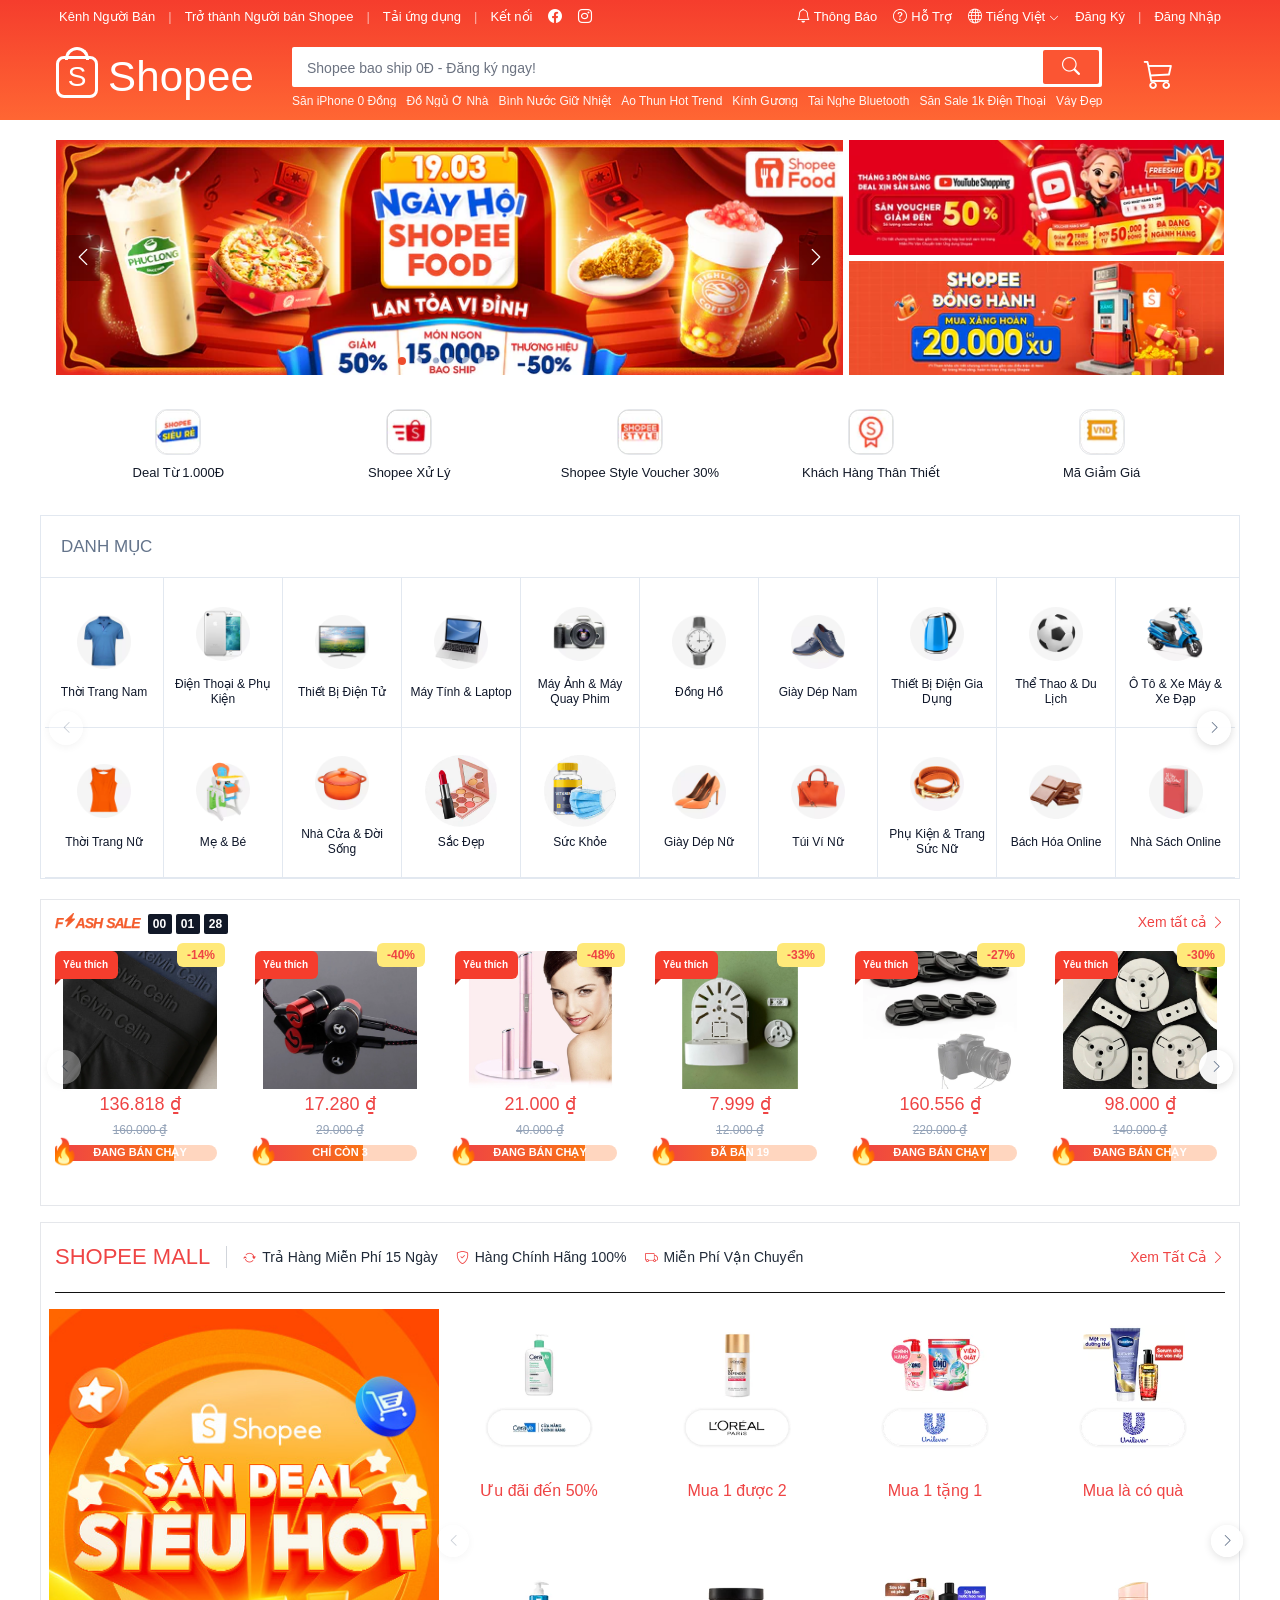
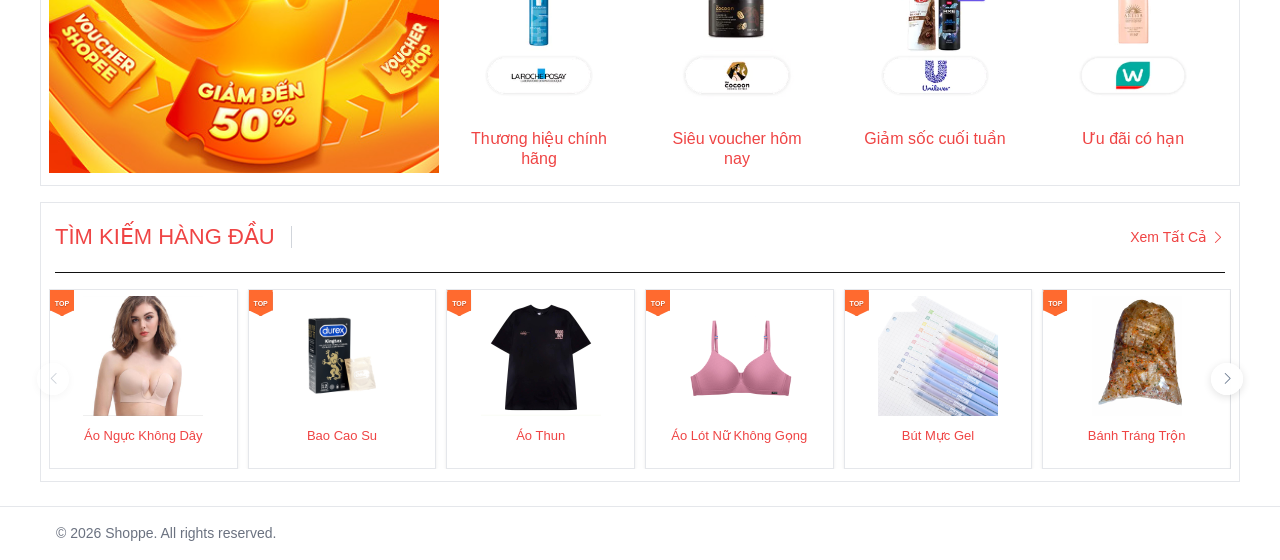
==== index.html @ fbe307da "first commit" ====
<!doctype html>
<!-- 1) Khai báo chuẩn HTML5: giúp trình duyệt dùng chế độ render tiêu chuẩn, tránh Quirks Mode (chế độ cũ dễ lệch layout) -->
<html lang="vi">
  <!-- 2) Phần tử gốc của tài liệu HTML; lang="vi" giúp SEO, screen reader, và trình dịch tự động nhận diện nội dung tiếng Việt chính xác -->
  <head>
    <meta charset="UTF-8" />
    <!-- 3) UTF-8: đảm bảo tiếng Việt có dấu hiển thị đúng, không lỗi ký tự (mojibake) -->
    <meta name="viewport" content="width=device-width, initial-scale=1.0" />
    <!-- 4) Viewport cho thiết bị di động: width bám theo màn hình thật, initial-scale=1 để không tự zoom -->
    <title>New Project</title>
    <!-- 5) Tiêu đề tab trình duyệt, cũng là tên hiển thị khi bookmark/chia sẻ -->
    <link rel="stylesheet" href="asset/css/base.css" />
    <!-- 6) Nạp CSS nền trước: reset mặc định browser + thiết lập cơ sở toàn trang -->
    <link
      rel="stylesheet"
      href="https://cdn.jsdelivr.net/npm/bootstrap-icons@1.11.3/font/bootstrap-icons.min.css"
    />
    <!-- 6.1) Nạp bộ icon Bootstrap Icons từ CDN -->
    <link rel="stylesheet" href="asset/css/main.css" />
    <!-- 7) Nạp CSS chính sau: tận dụng cơ chế cascade để override base khi cần -->
  </head>
  <body>
    <header class="shop-header">
      <div class="container header-top">
        <nav class="top-left" aria-label="Tiện ích người bán">
          <a href="#">Kênh Người Bán</a>
          <span>|</span>
          <a href="#">Trở thành Người bán Shopee</a>
          <span>|</span>
          <div class="download-app">
            <a href="#" class="download-app-link">Tải ứng dụng</a>
            <div class="download-app-qr" aria-label="Mã QR tải ứng dụng">
              <img
                src="https://api.qrserver.com/v1/create-qr-code/?size=180x180&data=https://shopee.vn"
                alt="Mã QR tải ứng dụng Shopee"
              />
              <div
                class="download-app-stores"
                aria-label="Nền tảng tải ứng dụng"
              >
                <a
                  href="#"
                  class="store-link store-link--appstore"
                  aria-label="App Store"
                >
                  <i class="bi bi-apple"></i>
                  <span>App Store</span>
                </a>
                <a
                  href="#"
                  class="store-link store-link--googleplay"
                  aria-label="Google Play"
                >
                  <i class="bi bi-google-play"></i>
                  <span>Google Play</span>
                </a>
                <a
                  href="#"
                  class="store-link store-link--appgallery"
                  aria-label="AppGallery"
                >
                  <i class="bi bi-grid-3x3-gap-fill"></i>
                  <span>AppGallery</span>
                </a>
              </div>
            </div>
          </div>
          <span>|</span>
          <a href="#">Kết nối</a>
          <a href="#" aria-label="Facebook"><i class="bi bi-facebook"></i></a>
          <a href="#" aria-label="Instagram"><i class="bi bi-instagram"></i></a>
        </nav>
        <nav class="top-right" aria-label="Tiện ích tài khoản">
          <div class="notify-menu">
            <a href="#" class="notify-trigger"
              ><i class="bi bi-bell"></i> Thông Báo</a
            >
            <div class="notify-panel" aria-label="Thông báo">
              <div class="notify-content">
                <div class="notify-hero" aria-hidden="true"></div>
                <p>Đăng nhập để xem Thông báo</p>
              </div>
              <div class="notify-actions">
                <a href="#">Đăng ký</a>
                <a href="#">Đăng nhập</a>
              </div>
            </div>
          </div>
          <a href="#"><i class="bi bi-question-circle"></i> Hỗ Trợ</a>
          <div class="lang-menu">
            <a href="#" class="lang-switch"
              ><i class="bi bi-globe"></i> Tiếng Việt
              <i class="bi bi-chevron-down"></i
            ></a>
            <div class="lang-options" aria-label="Ngôn ngữ">
              <a href="#" aria-current="true">Tiếng Việt</a>
              <a href="#">English</a>
              <a href="#">한국어</a>
            </div>
          </div>
          <a href="#">Đăng Ký</a>
          <span>|</span>
          <a href="#">Đăng Nhập</a>
        </nav>
      </div>

      <div class="container header-main">
        <a href="#" class="brand" aria-label="Shopee">
          <span class="brand-icon" aria-hidden="true">S</span>
          <span class="brand-text">Shopee</span>
        </a>

        <div class="search-area">
          <form
            class="search-form"
            action="#"
            role="search"
            aria-label="Tìm kiếm sản phẩm"
          >
            <input
              type="text"
              placeholder="Shopee bao ship 0Đ - Đăng ký ngay!"
            />
            <button type="submit" aria-label="Tìm kiếm">
              <i class="bi bi-search"></i>
            </button>
          </form>
          <nav class="hot-keywords" aria-label="Từ khóa nổi bật">
            <a href="#">Săn iPhone 0 Đồng</a>
            <a href="#">Đồ Ngủ Ở Nhà</a>
            <a href="#">Bình Nước Giữ Nhiệt</a>
            <a href="#">Áo Thun Hot Trend</a>
            <a href="#">Kính Gương</a>
            <a href="#">Tai Nghe Bluetooth</a>
            <a href="#">Săn Sale 1k Điện Thoại</a>
            <a href="#">Váy Đẹp</a>
          </nav>
        </div>

        <a href="#" class="cart" aria-label="Giỏ hàng"
          ><i class="bi bi-cart3"></i
        ></a>
      </div>
    </header>

    <main class="home-main">
      <section class="container home-hero" aria-label="Khu vực nổi bật">
        <div class="hero-grid">
          <section class="hero-slider" aria-label="Banner khuyến mãi tự động">
            <div class="slider-track">
              <img src="asset/img/slides/slider1.webp" alt="Slider 1" />
              <img src="asset/img/slides/slider2.webp" alt="Slider 2" />
              <img src="asset/img/slides/slider3.webp" alt="Slider 3" />
              <img src="asset/img/slides/slider4.webp" alt="Slider 4" />
              <img src="asset/img/slides/slider5.webp" alt="Slider 5" />
              <img src="asset/img/slides/slider6.webp" alt="Slider 6" />
              <img src="asset/img/slides/slider7.webp" alt="Slider 7" />
            </div>
            <button
              class="slider-arrow prev"
              type="button"
              aria-label="Ảnh trước"
            >
              <i class="bi bi-chevron-left"></i>
            </button>
            <button
              class="slider-arrow next"
              type="button"
              aria-label="Ảnh sau"
            >
              <i class="bi bi-chevron-right"></i>
            </button>
            <div
              class="stardust-carousel__dots"
              aria-label="Chọn ảnh slider"
            ></div>
          </section>

          <aside class="hero-ads" aria-label="Quảng cáo bên phải">
            <a href="#" class="ad-card"
              ><img src="asset/img/adsone/ads22.webp" alt="Quảng cáo 1"
            /></a>
            <a href="#" class="ad-card"
              ><img src="asset/img/adsone/ads2.webp" alt="Quảng cáo 2"
            /></a>
          </aside>
        </div>

        <nav class="hero-features" aria-label="Tiện ích nổi bật">
          <a href="#" class="feature-item">
            <span class="feature-icon"
              ><img src="asset/img/feature-item/feature-item1.webp" alt="Deal"
            /></span>
            <span>Deal Từ 1.000Đ</span>
          </a>
          <a href="#" class="feature-item">
            <span class="feature-icon"
              ><img
                src="asset/img/feature-item/feature-item2.webp"
                alt="Shopee Xử Lý"
            /></span>
            <span>Shopee Xử Lý</span>
          </a>
          <a href="#" class="feature-item">
            <span class="feature-icon"
              ><img
                src="asset/img/feature-item/feature-item3.webp"
                alt="Shopee Style"
            /></span>
            <span>Shopee Style Voucher 30%</span>
          </a>
          <a href="#" class="feature-item">
            <span class="feature-icon"
              ><img
                src="asset/img/feature-item/feature-item4.webp"
                alt="Khách Hàng Thân Thiết"
            /></span>
            <span>Khách Hàng Thân Thiết</span>
          </a>
          <a href="#" class="feature-item">
            <span class="feature-icon"
              ><img
                src="asset/img/feature-item/feature-item5.webp"
                alt="Mã Giảm Giá"
            /></span>
            <span>Mã Giảm Giá</span>
          </a>
        </nav>
      </section>

      <section class="container category-section" aria-label="Danh mục">
        <h2 class="category-title">DANH MỤC</h2>

        <div class="category-carousel">
          <button
            class="category-arrow prev"
            type="button"
            aria-label="Danh mục trước"
          >
            <i class="bi bi-chevron-left"></i>
          </button>

          <div class="category-viewport">
            <div class="category-track">
              <div class="category-grid">
                <div class="category-card">
                  <img
                    src="asset/img/category-card/category-card1.webp"
                    alt="Thời Trang Nam"
                  />
                  <p>Thời Trang Nam</p>
                </div>
                <div class="category-card">
                  <img
                    src="asset/img/category-card/category-card2.webp"
                    alt="Điện Thoại & Phụ Kiện"
                  />
                  <p>Điện Thoại & Phụ Kiện</p>
                </div>
                <div class="category-card">
                  <img
                    src="asset/img/category-card/category-card3.webp"
                    alt="Thiết Bị Điện Tử"
                  />
                  <p>Thiết Bị Điện Tử</p>
                </div>
                <div class="category-card">
                  <img
                    src="asset/img/category-card/category-card4.webp"
                    alt="Máy Tính & Laptop"
                  />
                  <p>Máy Tính & Laptop</p>
                </div>
                <div class="category-card">
                  <img
                    src="asset/img/category-card/category-card5.webp"
                    alt="Máy Ảnh & Máy Quay Phim"
                  />
                  <p>Máy Ảnh & Máy Quay Phim</p>
                </div>

                <div class="category-card">
                  <img
                    src="asset/img/category-card/category-card6.webp"
                    alt="Đồng Hồ"
                  />
                  <p>Đồng Hồ</p>
                </div>
                <div class="category-card">
                  <img
                    src="asset/img/category-card/category-card7.webp"
                    alt="Giày Dép Nam"
                  />
                  <p>Giày Dép Nam</p>
                </div>
                <div class="category-card">
                  <img
                    src="asset/img/category-card/category-card8.webp"
                    alt="Thiết Bị Điện Gia Dụng"
                  />
                  <p>Thiết Bị Điện Gia Dụng</p>
                </div>
                <div class="category-card">
                  <img
                    src="asset/img/category-card/category-card9.webp"
                    alt="Thể Thao & Du Lịch"
                  />
                  <p>Thể Thao & Du Lịch</p>
                </div>
                <div class="category-card">
                  <img
                    src="asset/img/category-card/category-card10.webp"
                    alt="Ô Tô & Xe Máy & Xe Đạp"
                  />
                  <p>Ô Tô & Xe Máy & Xe Đạp</p>
                </div>

                <div class="category-card">
                  <img
                    src="asset/img/category-card/category-card11.webp"
                    alt="Thời Trang Nữ"
                  />
                  <p>Thời Trang Nữ</p>
                </div>
                <div class="category-card">
                  <img
                    src="asset/img/category-card/category-card12.webp"
                    alt="Mẹ & Bé"
                  />
                  <p>Mẹ & Bé</p>
                </div>
                <div class="category-card">
                  <img
                    src="asset/img/category-card/category-card13.webp"
                    alt="Nhà Cửa & Đời Sống"
                  />
                  <p>Nhà Cửa & Đời Sống</p>
                </div>
                <div class="category-card">
                  <img
                    src="asset/img/category-card/category-card14.webp"
                    alt="Sắc Đẹp"
                  />
                  <p>Sắc Đẹp</p>
                </div>
                <div class="category-card">
                  <img
                    src="asset/img/category-card/category-card15.webp"
                    alt="Sức Khỏe"
                  />
                  <p>Sức Khỏe</p>
                </div>

                <div class="category-card">
                  <img
                    src="asset/img/category-card/category-card16.webp"
                    alt="Giày Dép Nữ"
                  />
                  <p>Giày Dép Nữ</p>
                </div>
                <div class="category-card">
                  <img
                    src="asset/img/category-card/category-card17.webp"
                    alt="Túi Ví Nữ"
                  />
                  <p>Túi Ví Nữ</p>
                </div>
                <div class="category-card">
                  <img
                    src="asset/img/category-card/category-card18.webp"
                    alt="Phụ Kiện & Trang Sức Nữ"
                  />
                  <p>Phụ Kiện & Trang Sức Nữ</p>
                </div>
                <div class="category-card">
                  <img
                    src="asset/img/category-card/category-card19.webp"
                    alt="Bách Hóa Online"
                  />
                  <p>Bách Hóa Online</p>
                </div>
                <div class="category-card">
                  <img
                    src="asset/img/category-card/category-card20.webp"
                    alt="Nhà Sách Online"
                  />
                  <p>Nhà Sách Online</p>
                </div>

                <div class="category-card">
                  <img
                    src="asset/img/category-card/category-card21.webp"
                    alt="Balo & Túi Ví Nam"
                  />
                  <p>Balo & Túi Ví Nam</p>
                </div>
                <div class="category-card">
                  <img
                    src="asset/img/category-card/category-card22.webp"
                    alt="Đồ Chơi"
                  />
                  <p>Đồ Chơi</p>
                </div>
                <div class="category-card">
                  <img
                    src="asset/img/category-card/category-card23.webp"
                    alt="Chăm Sóc Thú Cưng"
                  />
                  <p>Chăm Sóc Thú Cưng</p>
                </div>
                <div class="category-card">
                  <img
                    src="asset/img/category-card/category-card24.webp"
                    alt="Dụng Cụ & Thiết Bị Tiện Ích"
                  />
                  <p>Dụng Cụ & Thiết Bị Tiện Ích</p>
                </div>
                <div class="category-card">
                  <img
                    src="asset/img/category-card/category-card25.webp"
                    alt="Thời Trang Trẻ Em"
                  />
                  <p>Thời Trang Trẻ Em</p>
                </div>
                <div class="category-card">
                  <img
                    src="asset/img/category-card/category-card26.webp"
                    alt="Giặt Giũ & Chăm Sóc Nhà Cửa"
                  />
                  <p>Giặt Giũ & Chăm Sóc Nhà Cửa</p>
                </div>
                <div class="category-card">
                  <img
                    src="asset/img/category-card/category-card27.webp"
                    alt="Voucher & Dịch Vụ"
                  />
                  <p>Voucher & Dịch Vụ</p>
                </div>
              </div>
            </div>
          </div>

          <button
            class="category-arrow next"
            type="button"
            aria-label="Danh mục sau"
          >
            <i class="bi bi-chevron-right"></i>
          </button>
        </div>
      </section>

      <section class="container flash-sale-section" aria-label="Flash sale">
        <div class="flash-sale-header">
          <div class="flash-title-wrap">
            <h2 class="flash-title" aria-label="Flash sale">
              <span>F</span>
              <i
                class="bi bi-lightning-charge-fill flash-bolt"
                aria-hidden="true"
              ></i>
              <span>A</span>
              <span>S</span>
              <span>H</span>
              <span class="sale">SALE</span>
            </h2>
            <div class="flash-timer" aria-label="Thời gian flash sale còn lại">
              <span>00</span>
              <span>00</span>
              <span>00</span>
            </div>
          </div>
          <a href="#">Xem tất cả <i class="bi bi-chevron-right"></i></a>
        </div>

        <div class="flash-sale-carousel">
          <button
            class="flash-arrow prev"
            type="button"
            aria-label="Sản phẩm trước"
          >
            <i class="bi bi-chevron-left"></i>
          </button>

          <div class="flash-sale-viewport">
            <div class="flash-sale-track">
              <div class="flash-card">
                <span class="flash-fav">Yêu thích</span>
                <img
                  src="asset/img/flash-card/flash-card1.webp"
                  alt="Sản phẩm 1"
                />
                <p class="flash-price">136.818 ₫</p>
                <p class="flash-old-price">160.000 ₫</p>
                <div class="flash-progress">
                  <span style="width: 72%"></span><em>ĐANG BÁN CHẠY</em>
                </div>
              </div>
              <div class="flash-card">
                <span class="flash-fav">Yêu thích</span>
                <img
                  src="asset/img/flash-card/flash-card2.webp"
                  alt="Sản phẩm 2"
                />
                <p class="flash-price">17.280 ₫</p>
                <p class="flash-old-price">29.000 ₫</p>
                <div class="flash-progress">
                  <span style="width: 65%"></span><em>CHỈ CÒN 3</em>
                </div>
              </div>
              <div class="flash-card">
                <span class="flash-fav">Yêu thích</span>
                <img
                  src="asset/img/flash-card/flash-card3.webp"
                  alt="Sản phẩm 3"
                />
                <p class="flash-price">21.000 ₫</p>
                <p class="flash-old-price">40.000 ₫</p>
                <div class="flash-progress">
                  <span style="width: 79%"></span><em>ĐANG BÁN CHẠY</em>
                </div>
              </div>
              <div class="flash-card">
                <span class="flash-fav">Yêu thích</span>
                <img
                  src="asset/img/flash-card/flash-card4.webp"
                  alt="Sản phẩm 4"
                />
                <p class="flash-price">7.999 ₫</p>
                <p class="flash-old-price">12.000 ₫</p>
                <div class="flash-progress">
                  <span style="width: 54%"></span><em>ĐÃ BÁN 19</em>
                </div>
              </div>
              <div class="flash-card">
                <span class="flash-fav">Yêu thích</span>
                <img
                  src="asset/img/flash-card/flash-card5.webp"
                  alt="Sản phẩm 5"
                />
                <p class="flash-price">160.556 ₫</p>
                <p class="flash-old-price">220.000 ₫</p>
                <div class="flash-progress">
                  <span style="width: 82%"></span><em>ĐANG BÁN CHẠY</em>
                </div>
              </div>
              <div class="flash-card">
                <span class="flash-fav">Yêu thích</span>
                <img
                  src="asset/img/flash-card/flash-card6.webp"
                  alt="Sản phẩm 6"
                />
                <p class="flash-price">98.000 ₫</p>
                <p class="flash-old-price">140.000 ₫</p>
                <div class="flash-progress">
                  <span style="width: 70%"></span><em>ĐANG BÁN CHẠY</em>
                </div>
              </div>
              <div class="flash-card">
                <span class="flash-fav">Yêu thích</span>
                <img
                  src="asset/img/flash-card/flash-card7.webp"
                  alt="Sản phẩm 7"
                />
                <p class="flash-price">62.500 ₫</p>
                <p class="flash-old-price">95.000 ₫</p>
                <div class="flash-progress">
                  <span style="width: 52%"></span><em>ĐANG BÁN CHẠY</em>
                </div>
              </div>
              <div class="flash-card">
                <span class="flash-fav">Yêu thích</span>
                <img
                  src="asset/img/flash-card/flash-card8.webp"
                  alt="Sản phẩm 8"
                />
                <p class="flash-price">89.000 ₫</p>
                <p class="flash-old-price">132.000 ₫</p>
                <div class="flash-progress">
                  <span style="width: 76%"></span><em>ĐANG BÁN CHẠY</em>
                </div>
              </div>
              <div class="flash-card">
                <span class="flash-fav">Yêu thích</span>
                <img
                  src="asset/img/flash-card/flash-card9.webp"
                  alt="Sản phẩm 9"
                />
                <p class="flash-price">43.000 ₫</p>
                <p class="flash-old-price">68.000 ₫</p>
                <div class="flash-progress">
                  <span style="width: 47%"></span><em>ĐANG BÁN CHẠY</em>
                </div>
              </div>
              <div class="flash-card">
                <span class="flash-fav">Yêu thích</span>
                <img
                  src="asset/img/flash-card/flash-card10.webp"
                  alt="Sản phẩm 10"
                />
                <p class="flash-price">52.000 ₫</p>
                <p class="flash-old-price">74.000 ₫</p>
                <div class="flash-progress">
                  <span style="width: 66%"></span><em>ĐANG BÁN CHẠY</em>
                </div>
              </div>
              <div class="flash-card">
                <span class="flash-fav">Yêu thích</span>
                <img
                  src="asset/img/flash-card/flash-card11.webp"
                  alt="Sản phẩm 11"
                />
                <p class="flash-price">105.000 ₫</p>
                <p class="flash-old-price">160.000 ₫</p>
                <div class="flash-progress">
                  <span style="width: 63%"></span><em>ĐANG BÁN CHẠY</em>
                </div>
              </div>
              <div class="flash-card">
                <span class="flash-fav">Yêu thích</span>
                <img
                  src="asset/img/flash-card/flash-card12.webp"
                  alt="Sản phẩm 12"
                />
                <p class="flash-price">74.000 ₫</p>
                <p class="flash-old-price">110.000 ₫</p>
                <div class="flash-progress">
                  <span style="width: 58%"></span><em>ĐANG BÁN CHẠY</em>
                </div>
              </div>
              <div class="flash-card">
                <span class="flash-fav">Yêu thích</span>
                <img
                  src="asset/img/flash-card/flash-card13.webp"
                  alt="Sản phẩm 13"
                />
                <p class="flash-price">31.500 ₫</p>
                <p class="flash-old-price">49.000 ₫</p>
                <div class="flash-progress">
                  <span style="width: 40%"></span><em>ĐANG BÁN CHẠY</em>
                </div>
              </div>
              <div class="flash-card">
                <span class="flash-fav">Yêu thích</span>
                <img
                  src="asset/img/flash-card/flash-card14.webp"
                  alt="Sản phẩm 14"
                />
                <p class="flash-price">220.000 ₫</p>
                <p class="flash-old-price">320.000 ₫</p>
                <div class="flash-progress">
                  <span style="width: 68%"></span><em>ĐANG BÁN CHẠY</em>
                </div>
              </div>
              <div class="flash-card">
                <span class="flash-fav">Yêu thích</span>
                <img
                  src="asset/img/flash-card/flash-card15.webp"
                  alt="Sản phẩm 15"
                />
                <p class="flash-price">58.000 ₫</p>
                <p class="flash-old-price">89.000 ₫</p>
                <div class="flash-progress">
                  <span style="width: 55%"></span><em>ĐANG BÁN CHẠY</em>
                </div>
              </div>
              <div class="flash-card">
                <span class="flash-fav">Yêu thích</span>
                <img
                  src="asset/img/flash-card/flash-card16.webp"
                  alt="Sản phẩm 16"
                />
                <p class="flash-price">126.000 ₫</p>
                <p class="flash-old-price">170.000 ₫</p>
                <div class="flash-progress">
                  <span style="width: 71%"></span><em>ĐANG BÁN CHẠY</em>
                </div>
              </div>
              <div class="flash-card">
                <span class="flash-fav">Yêu thích</span>
                <img
                  src="asset/img/flash-card/flash-card17.webp"
                  alt="Sản phẩm 17"
                />
                <p class="flash-price">39.900 ₫</p>
                <p class="flash-old-price">59.000 ₫</p>
                <div class="flash-progress">
                  <span style="width: 44%"></span><em>ĐANG BÁN CHẠY</em>
                </div>
              </div>
              <div class="flash-card">
                <span class="flash-fav">Yêu thích</span>
                <img
                  src="asset/img/flash-card/flash-card18.webp"
                  alt="Sản phẩm 18"
                />
                <p class="flash-price">84.000 ₫</p>
                <p class="flash-old-price">120.000 ₫</p>
                <div class="flash-progress">
                  <span style="width: 60%"></span><em>ĐANG BÁN CHẠY</em>
                </div>
              </div>
            </div>
          </div>

          <button
            class="flash-arrow next"
            type="button"
            aria-label="Sản phẩm sau"
          >
            <i class="bi bi-chevron-right"></i>
          </button>
        </div>
      </section>

      <section
        class="container promo-slider-section promo-slider-section--with-banner"
        aria-label="Shopee Mall"
      >
        <div class="promo-section-header">
          <div class="promo-header-left">
            <h2>SHOPEE MALL</h2>
            <ul class="promo-benefits" aria-label="Quyền lợi Shopee Mall">
              <li>
                <i class="bi bi-arrow-repeat"></i> Trả Hàng Miễn Phí 15 Ngày
              </li>
              <li><i class="bi bi-shield-check"></i> Hàng Chính Hãng 100%</li>
              <li><i class="bi bi-truck"></i> Miễn Phí Vận Chuyển</li>
            </ul>
          </div>
          <a href="#">Xem Tất Cả <i class="bi bi-chevron-right"></i></a>
        </div>

        <div class="promo-layout">
          <a href="#" class="promo-banner" aria-label="Banner Shopee Mall">
            <img
              src="asset/img/promo-banner/promo-banner.jpg"
              alt="Banner Shopee Mall"
            />
          </a>

          <div class="promo-slider" data-per-view="8" data-step="8">
            <button
              class="promo-arrow prev"
              type="button"
              aria-label="Mục trước"
            >
              <i class="bi bi-chevron-left"></i>
            </button>

            <div class="promo-viewport">
              <div class="promo-track">
                <div class="promo-card promo-card--double">
                  <img
                    src="asset/img/promo-card promo-card--double/promo-card promo-card--double1.webp"
                    alt="Mall 1"
                  />
                  <p>Ưu đãi đến 50%</p>
                </div>
                <div class="promo-card promo-card--double">
                  <img
                    src="asset/img/promo-card promo-card--double/promo-card promo-card--double2.webp"
                    alt="Mall 2"
                  />
                  <p>Mua 1 được 2</p>
                </div>
                <div class="promo-card promo-card--double">
                  <img
                    src="asset/img/promo-card promo-card--double/promo-card promo-card--double3.webp"
                    alt="Mall 3"
                  />
                  <p>Mua 1 tặng 1</p>
                </div>
                <div class="promo-card promo-card--double">
                  <img
                    src="asset/img/promo-card promo-card--double/promo-card promo-card--double4.webp"
                    alt="Mall 4"
                  />
                  <p>Mua là có quà</p>
                </div>
                <div class="promo-card promo-card--double">
                  <img
                    src="asset/img/promo-card promo-card--double/promo-card promo-card--double5.webp"
                    alt="Mall 5"
                  />
                  <p>Thương hiệu chính hãng</p>
                </div>
                <div class="promo-card promo-card--double">
                  <img
                    src="asset/img/promo-card promo-card--double/promo-card promo-card--double6.webp"
                    alt="Mall 6"
                  />
                  <p>Siêu voucher hôm nay</p>
                </div>
                <div class="promo-card promo-card--double">
                  <img
                    src="asset/img/promo-card promo-card--double/promo-card promo-card--double7.webp"
                    alt="Mall 7"
                  />
                  <p>Giảm sốc cuối tuần</p>
                </div>
                <div class="promo-card promo-card--double">
                  <img
                    src="asset/img/promo-card promo-card--double/promo-card promo-card--double8.webp"
                    alt="Mall 8"
                  />
                  <p>Ưu đãi có hạn</p>
                </div>
                <div class="promo-card promo-card--double">
                  <img
                    src="asset/img/promo-card promo-card--double/promo-card promo-card--double9.webp"
                    alt="Mall 9"
                  />
                  <p>Mua 2 giảm thêm</p>
                </div>
                <div class="promo-card promo-card--double">
                  <img
                    src="asset/img/promo-card promo-card--double/promo-card promo-card--double10.webp"
                    alt="Mall 10"
                  />
                  <p>Tặng quà chính hãng</p>
                </div>
                <div class="promo-card promo-card--double">
                  <img
                    src="asset/img/promo-card promo-card--double/promo-card promo-card--double11.webp"
                    alt="Mall 11"
                  />
                  <p>Mua là freeship</p>
                </div>
                <div class="promo-card promo-card--double">
                  <img
                    src="asset/img/promo-card promo-card--double/promo-card promo-card--double12.webp"
                    alt="Mall 12"
                  />
                  <p>Mua ngay giá hời</p>
                </div>
                <div class="promo-card promo-card--double">
                  <img
                    src="asset/img/promo-card promo-card--double/promo-card promo-card--double13.webp"
                    alt="Mall 13"
                  />
                  <p>Hàng mới về</p>
                </div>
                <div class="promo-card promo-card--double">
                  <img
                    src="asset/img/promo-card promo-card--double/promo-card promo-card--double14.webp"
                    alt="Mall 14"
                  />
                  <p>Giảm đến nửa giá</p>
                </div>
                <div class="promo-card promo-card--double">
                  <img
                    src="asset/img/promo-card promo-card--double/promo-card promo-card--double15.webp"
                    alt="Mall 15"
                  />
                  <p>Deal theo khung giờ</p>
                </div>
                <div class="promo-card promo-card--double promo-card--view-all">
                  <a
                    href="#"
                    class="promo-view-all-link"
                    aria-label="Xem tất cả"
                  >
                    <span>Xem tất cả</span>
                    <span class="promo-view-all-icon" aria-hidden="true">
                      <i class="bi bi-chevron-right"></i>
                    </span>
                  </a>
                </div>
              </div>
            </div>

            <button class="promo-arrow next" type="button" aria-label="Mục sau">
              <i class="bi bi-chevron-right"></i>
            </button>
          </div>
        </div>
      </section>

      <section
        class="container promo-slider-section"
        aria-label="Tìm kiếm hàng đầu"
      >
        <div class="promo-section-header">
          <h2>TÌM KIẾM HÀNG ĐẦU</h2>
          <a href="#">Xem Tất Cả <i class="bi bi-chevron-right"></i></a>
        </div>

        <div class="promo-slider" data-per-view="6" data-step="6">
          <button class="promo-arrow prev" type="button" aria-label="Mục trước">
            <i class="bi bi-chevron-left"></i>
          </button>

          <div class="promo-viewport">
            <div class="promo-track">
              <div class="promo-card promo-card--single">
                <img
                  src="asset/img/promo-card promo-card--single/promo-card promo-card--single1.jpg"
                  alt="Top 1"
                />
                <p>Áo Ngực Không Dây</p>
              </div>
              <div class="promo-card promo-card--single">
                <img
                  src="asset/img/promo-card promo-card--single/promo-card promo-card--single2.jpg"
                  alt="Top 2"
                />
                <p>Bao Cao Su</p>
              </div>
              <div class="promo-card promo-card--single">
                <img
                  src="asset/img/promo-card promo-card--single/promo-card promo-card--single3.jpg"
                  alt="Top 3"
                />
                <p>Áo Thun</p>
              </div>
              <div class="promo-card promo-card--single">
                <img
                  src="asset/img/promo-card promo-card--single/promo-card promo-card--single4.jpg"
                  alt="Top 4"
                />
                <p>Áo Lót Nữ Không Gọng</p>
              </div>
              <div class="promo-card promo-card--single">
                <img
                  src="asset/img/promo-card promo-card--single/promo-card promo-card--single5.jpg"
                  alt="Top 5"
                />
                <p>Bút Mực Gel</p>
              </div>
              <div class="promo-card promo-card--single">
                <img
                  src="asset/img/promo-card promo-card--single/promo-card promo-card--single6.jpg"
                  alt="Top 6"
                />
                <p>Bánh Tráng Trộn</p>
              </div>
              <div class="promo-card promo-card--single">
                <img
                  src="asset/img/promo-card promo-card--single/promo-card promo-card--single7.jpg"
                  alt="Top 7"
                />
                <p>Áo Babydoll Nữ Tay Bèo</p>
              </div>
              <div class="promo-card promo-card--single">
                <img
                  src="asset/img/promo-card promo-card--single/promo-card promo-card--single8.jpg"
                  alt="Top 8"
                />
                <p>Quần Lót Nữ Cotton</p>
              </div>
              <div class="promo-card promo-card--single">
                <img
                  src="asset/img/promo-card promo-card--single/promo-card promo-card--single9.jpg"
                  alt="Top 9"
                />
                <p>Dép Đi Trong Nhà</p>
              </div>
              <div class="promo-card promo-card--single">
                <img
                  src="asset/img/promo-card promo-card--single/promo-card promo-card--single10.jpg"
                  alt="Top 10"
                />
                <p>Son Kem Lì Mịn Môi Romand</p>
              </div>
              <div class="promo-card promo-card--single">
                <img
                  src="asset/img/promo-card promo-card--single/promo-card promo-card--single11.jpg"
                  alt="Top 11"
                />
                <p>Ô Dù</p>
              </div>
              <div class="promo-card promo-card--single">
                <img
                  src="asset/img/promo-card promo-card--single/promo-card promo-card--single12.jpg"
                  alt="Top 12"
                />
                <p>Bộ Chăn Ga Gối Cotton</p>
              </div>
              <div class="promo-card promo-card--single">
                <img
                  src="asset/img/promo-card promo-card--single/promo-card promo-card--single13.jpg"
                  alt="Top 13"
                />
                <p>Quần Lót Nam Co Dãn</p>
              </div>
              <div class="promo-card promo-card--single">
                <img
                  src="asset/img/promo-card promo-card--single/promo-card promo-card--single14.jpg"
                  alt="Top 14"
                />
                <p>Áo Thun Polo Nam Ngắn Tay</p>
              </div>
              <div class="promo-card promo-card--single">
                <img
                  src="asset/img/promo-card promo-card--single/promo-card promo-card--single15.jpg"
                  alt="Top 15"
                />
                <p>Dầu Gội Nguyên Xuân</p>
              </div>
              <div class="promo-card promo-card--single">
                <img
                  src="asset/img/promo-card promo-card--single/promo-card promo-card--single16.jpg"
                  alt="Top 16"
                />
                <p>Quần Ống Rộng</p>
              </div>
              <div class="promo-card promo-card--single">
                <img
                  src="asset/img/promo-card promo-card--single/promo-card promo-card--single17.jpg"
                  alt="Top 17"
                />
                <p>Nước Giặt Xả Maxkleen</p>
              </div>
              <div class="promo-card promo-card--single">
                <img
                  src="asset/img/promo-card promo-card--single/promo-card promo-card--single18.jpg"
                  alt="Top 18"
                />
                <p>Quần Ống Rộng Nữ</p>
              </div>
            </div>
          </div>

          <button class="promo-arrow next" type="button" aria-label="Mục sau">
            <i class="bi bi-chevron-right"></i>
          </button>
        </div>
      </section>
    </main>

    <footer class="site-footer">
      <div class="container">
        <p>© 2026 Shoppe. All rights reserved.</p>
      </div>
    </footer>
    <script src="asset/js/main.js"></script>
  </body>
</html>
<!-- 13) Kết thúc tài liệu HTML -->
---- asset/css/base.css ----
* {
  /* A) Universal selector (*): tác động lên toàn bộ phần tử trong trang để tạo nền nhất quán trước khi styling chi tiết */
  margin: 0; /* A1) Xóa margin mặc định do browser tự thêm (ví dụ body, h1, p...) để tránh lệch khoảng cách ngoài ý muốn */
  padding: 0; /* A2) Xóa padding mặc định của các thẻ (như ul, ol...) để dễ kiểm soát spacing bằng CSS của bạn */
  box-sizing: border-box; /* A3) Kích thước width/height sẽ bao gồm cả padding + border => tính toán layout dễ và ổn định hơn */
}

body {
  /* B) Thẻ body: vùng chứa toàn bộ phần nội dung hiển thị trong cửa sổ trình duyệt */
  font-family:
    Arial, sans-serif; /* B1) Thiết lập font mặc định toàn trang: ưu tiên Arial, nếu thiếu thì fallback sang nhóm sans-serif */
  line-height: 1.5; /* B2) Đặt chiều cao dòng 1.5 lần font-size để tăng readability, đặc biệt với đoạn văn dài */
}
---- asset/css/main.css ----
body {
  background: #f5f7fb;
  color: #1f2937;
}

.container {
  width: min(100%, 1200px);
  max-width: 1200px;
  margin-inline: auto;
  padding-inline: 16px;
}

.shop-header {
  background: linear-gradient(180deg, #f53d2d, #ff6633);
  color: #fff;
  position: sticky;
  top: 0;
  z-index: 50;
}

.shop-header a {
  color: inherit;
  text-decoration: none;
}

.header-top {
  min-height: 34px;
  display: flex;
  align-items: center;
  justify-content: space-between;
  font-size: 13px;
  gap: 16px;
}

.top-left,
.top-right {
  display: flex;
  flex-wrap: wrap;
  align-items: center;
  gap: 10px;
}

.top-right {
  margin-left: auto;
  margin-right: 0;
  justify-content: flex-end;
}

.top-right a,
.top-left a {
  display: inline-flex;
  align-items: center;
  gap: 4px;
  margin: 0 3px;
  transition: opacity 160ms ease;
}

.top-right a:hover,
.top-left a:hover,
.top-right a:focus-visible,
.top-left a:focus-visible {
  opacity: 0.8;
}

.top-left i,
.top-right i {
  font-size: 14px;
}

.notify-menu {
  position: relative;
  display: inline-flex;
  align-items: center;
}

.notify-panel {
  position: absolute;
  top: calc(100% + 10px);
  right: -70px;
  width: 400px;
  background: #ffffff;
  color: #111827;
  border-radius: 2px;
  box-shadow: 0 6px 18px rgba(0, 0, 0, 0.18);
  overflow: hidden;
  opacity: 0;
  visibility: hidden;
  pointer-events: none;
  transform: translateY(4px);
  transition:
    opacity 160ms ease,
    transform 160ms ease,
    visibility 160ms ease;
  z-index: 30;
}

.notify-panel::before {
  content: "";
  position: absolute;
  top: -7px;
  right: 40px;
  width: 14px;
  height: 14px;
  background: #ffffff;
  transform: rotate(45deg);
}

.notify-panel::after {
  content: "";
  position: absolute;
  left: 0;
  right: 0;
  top: -10px;
  height: 10px;
}

.notify-content {
  min-height: 290px;
  background: #f7f7f7;
  display: grid;
  justify-items: center;
  align-content: center;
  gap: 18px;
  padding: 24px 18px 20px;
  text-align: center;
}

.notify-hero {
  width: 100px;
  height: 100px;
  background: url("../img/modelthongbaoimg/modelthongbaoimg.png") center /
    contain no-repeat;
}

.notify-content p {
  margin: 0;
  color: #4b5563;
  font-size: 16px;
  line-height: 1.3;
}

.notify-actions {
  display: grid;
  grid-template-columns: 1fr 1fr;
  border-top: 1px solid #f0f0f0;
}

.notify-actions a {
  margin: 0;
  min-height: 48px;
  display: inline-flex;
  align-items: center;
  justify-content: center;
  color: #4b5563;
  background: #ffffff;
  font-size: 16px;
}

.notify-actions a:hover,
.notify-actions a:focus-visible {
  opacity: 1;
  color: #ef4444;
  background: #fafafa;
}

.notify-menu.is-open .notify-panel,
.notify-menu:focus-within .notify-panel {
  opacity: 1;
  visibility: visible;
  pointer-events: auto;
  transform: translateY(0);
}

.notify-menu.is-closing .notify-panel {
  opacity: 0;
  visibility: visible;
  pointer-events: auto;
  transform: translateY(4px);
  transition:
    opacity 3000ms ease,
    transform 3000ms ease;
}

.lang-switch .bi-chevron-down {
  font-size: 10px;
  transform: translateY(1px);
}

.lang-menu {
  position: relative;
  display: inline-flex;
  align-items: center;
}

.lang-options {
  position: absolute;
  top: calc(100% + 8px);
  right: 0;
  min-width: 160px;
  background: #ffffff;
  color: #111827;
  border-radius: 2px;
  padding: 10px 0;
  box-shadow: 0 4px 14px rgba(0, 0, 0, 0.14);
  opacity: 0;
  visibility: hidden;
  pointer-events: none;
  transform: translateY(4px);
  transition:
    opacity 160ms ease,
    transform 160ms ease,
    visibility 160ms ease;
  z-index: 25;
}

.lang-options::before {
  content: "";
  position: absolute;
  top: -6px;
  right: 22px;
  width: 12px;
  height: 12px;
  background: #ffffff;
  transform: rotate(45deg);
}

.lang-options::after {
  content: "";
  position: absolute;
  left: 0;
  right: 0;
  top: -10px;
  height: 10px;
}

.lang-options a {
  margin: 0;
  padding: 8px 16px;
  display: block;
  color: #111827;
  line-height: 1.2;
}

.lang-options a[aria-current="true"] {
  color: #ef4444;
}

.lang-options a:hover,
.lang-options a:focus-visible {
  opacity: 1;
  color: #ef4444;
}

.lang-menu:hover .lang-options,
.lang-menu:focus-within .lang-options {
  opacity: 1;
  visibility: visible;
  pointer-events: auto;
  transform: translateY(0);
}

.top-left span {
  opacity: 0.6;
}

.top-right span {
  opacity: 0.6;
}

.download-app {
  position: relative;
  display: inline-flex;
  align-items: center;
}

.download-app-link {
  margin: 0 3px;
}

.download-app-qr {
  position: absolute;
  top: calc(100% + 8px);
  left: 0;
  width: 192px;
  background: #ffffff;
  color: #4b5563;
  border-radius: 2px;
  padding: 6px;
  box-shadow: 0 6px 16px rgba(0, 0, 0, 0.2);
  opacity: 0;
  visibility: hidden;
  pointer-events: none;
  transform: translateY(4px);
  transition:
    opacity 180ms ease,
    transform 180ms ease,
    visibility 180ms ease;
  z-index: 20;
}

.download-app-qr::before {
  content: "";
  position: absolute;
  left: 0;
  right: 0;
  top: -10px;
  height: 10px;
}

.download-app-qr img {
  width: 100%;
  display: block;
}

.download-app-stores {
  margin-top: 8px;
  display: grid;
  grid-template-columns: 1fr 1fr;
  gap: 8px 10px;
  padding: 0 2px 2px;
}

.download-app-qr .store-link {
  margin: 0;
  gap: 6px;
  color: inherit;
  font-size: 12px;
  line-height: 1.2;
}

.download-app-qr .store-link i {
  font-size: 16px;
  line-height: 1;
}

.download-app-qr .store-link--appstore i {
  color: #9aa0a6;
}

.download-app-qr .store-link--googleplay i {
  background: linear-gradient(
    135deg,
    #00d26a 0%,
    #00b0ff 35%,
    #ffcc00 68%,
    #ff3d57 100%
  );
  -webkit-background-clip: text;
  background-clip: text;
  color: transparent;
  -webkit-text-fill-color: transparent;
}

.download-app-qr .store-link--appgallery {
  grid-column: 1 / 2;
}

.download-app-qr .store-link--appgallery i {
  color: #ef4444;
}

.download-app:hover .download-app-qr,
.download-app:focus-within .download-app-qr {
  opacity: 1;
  visibility: visible;
  pointer-events: auto;
  transform: translateY(0);
}

.header-main {
  min-height: 86px;
  display: grid;
  grid-template-columns: 220px minmax(0, 1fr) 64px;
  align-items: center;
  gap: 16px;
}

.brand {
  display: inline-flex;
  align-items: center;
  gap: 10px;
}

.brand-icon {
  width: 42px;
  height: 42px;
  border: 3px solid #fff;
  border-radius: 8px;
  display: inline-flex;
  align-items: center;
  justify-content: center;
  font-size: 28px;
  line-height: 1;
  font-weight: 500;
  position: relative;
}

.brand-icon::before {
  content: "";
  position: absolute;
  top: -12px;
  left: 50%;
  width: 18px;
  height: 10px;
  border: 3px solid #fff;
  border-bottom: 0;
  border-radius: 12px 12px 0 0;
  transform: translateX(-50%);
}

.brand-text {
  font-size: 42px;
  line-height: 1;
  font-weight: 500;
  letter-spacing: 0.2px;
  font-family: "Trebuchet MS", "Segoe UI", Tahoma, sans-serif;
}

.search-area {
  display: grid;
  gap: 8px;
  width: min(100%, max-content);
  max-width: 100%;
  justify-self: start;
}

.search-form {
  width: 100%;
  background: #fff;
  border-radius: 2px;
  padding: 3px;
  display: grid;
  grid-template-columns: 1fr 56px;
  align-items: center;
}

.search-form input {
  border: none;
  outline: none;
  min-height: 34px;
  padding: 0 12px;
  color: #374151;
  font-size: 15px;
  font-weight: 400;
}

.search-form input::placeholder {
  font-size: 14px;
  font-weight: 300;
  color: #6b7280;
}

.search-form button {
  border: none;
  background: #fb5533;
  color: #fff;
  min-height: 34px;
  border-radius: 2px;
  cursor: pointer;
  font-size: 18px;
}

.search-form button i {
  font-size: 18px;
}

.hot-keywords {
  display: flex;
  flex-wrap: nowrap;
  width: min(100%, max-content);
  max-width: 100%;
  gap: 10px;
  font-size: 12px;
  line-height: 1;
  white-space: nowrap;
  overflow: hidden;
  opacity: 0.95;
}

.hot-keywords a {
  white-space: nowrap;
  flex: 0 0 auto;
}

.cart {
  font-size: 30px;
  justify-self: end;
  display: inline-flex;
  align-items: center;
  transform: translateY(-2px);
  margin-left: 0;
  margin-right: 50px;
}

.home-main {
  background: #ffffff;
  padding-top: 20px;
  padding-bottom: 24px;
}

.home-hero {
  display: grid;
  gap: 18px;
}

.hero-grid {
  display: grid;
  grid-template-columns: minmax(0, 2.1fr) minmax(0, 1fr);
  gap: 6px;
  --hero-media-height: 235px;
}

.hero-slider {
  position: relative;
  border-radius: 0;
  overflow: hidden;
  height: var(--hero-media-height);
  background: #ffffff;
}

.slider-track {
  display: flex;
  height: 100%;
  width: 700%;
  animation: none;
  transition: transform 420ms ease;
  will-change: transform;
}

.slider-track img {
  width: calc(100% / 7);
  height: 100%;
  object-fit: cover;
  flex: 0 0 calc(100% / 7);
}

.slider-arrow {
  position: absolute;
  top: 50%;
  transform: translateY(-50%);
  width: 34px;
  height: 46px;
  border: none;
  border-radius: 2px;
  background: rgba(0, 0, 0, 0.25);
  color: #ffffff;
  display: inline-flex;
  align-items: center;
  justify-content: center;
  cursor: pointer;
  z-index: 2;
}

.slider-arrow:hover {
  background: rgba(0, 0, 0, 0.4);
}

.slider-arrow.prev {
  left: 10px;
}

.slider-arrow.next {
  right: 10px;
}

.slider-arrow i {
  font-size: 20px;
  line-height: 1;
}

.stardust-carousel__dots {
  position: absolute;
  left: 50%;
  bottom: 10px;
  transform: translateX(-50%);
  display: inline-flex;
  align-items: center;
  gap: 8px;
  z-index: 2;
}

.stardust-carousel__dot {
  width: 8px;
  height: 8px;
  border-radius: 999px;
  border: none;
  padding: 0;
  background: rgba(255, 255, 255, 0.6);
  cursor: pointer;
}

.stardust-carousel__dot.is-active {
  background: #ee4d2d;
}

.hero-ads {
  display: grid;
  grid-template-rows: 1fr 1fr;
  gap: 6px;
  height: var(--hero-media-height);
  min-height: 0;
}

.ad-card {
  border-radius: 0;
  overflow: hidden;
  display: block;
  background: transparent;
  height: 100%;
  min-height: 0;
}

.ad-card img {
  width: 100%;
  height: 100%;
  object-fit: cover;
  display: block;
}

.hero-features {
  background: #ffffff;
  border-radius: 2px;
  padding: 16px 12px;
  display: grid;
  grid-template-columns: repeat(5, minmax(0, 1fr));
  gap: 10px;
}

.feature-item {
  display: grid;
  justify-items: center;
  gap: 8px;
  text-align: center;
  color: #111827;
  font-size: 13px;
  text-decoration: none;
}

.feature-item:hover {
  opacity: 0.9;
}

.feature-icon {
  width: 46px;
  height: 46px;
  border-radius: 12px;
  border: 1px solid #e5e7eb;
  display: inline-flex;
  align-items: center;
  justify-content: center;
  color: #ef4444;
  font-size: 20px;
  background: #fff;
}

.feature-icon img {
  width: 100%;
  height: 100%;
  object-fit: contain;
  display: block;
}

.category-section {
  margin-top: 16px;
  background: #ffffff;
  border: 1.5px solid #e2e8f0;
}

.category-section.container {
  padding-inline: 0;
}

.category-title {
  font-size: 17px;
  font-weight: 500;
  color: #64748b;
  padding: 18px 20px;
  border-bottom: 1.5px solid #e2e8f0;
}

.category-grid {
  display: flex;
  flex-wrap: wrap;
}

.category-carousel {
  position: relative;
}

.category-viewport {
  overflow: hidden;
}

.category-track {
  display: flex;
  transition: transform 360ms ease;
  will-change: transform;
}

.category-page {
  flex: 0 0 100%;
  display: flex;
  justify-content: center;
}

.category-page-grid {
  display: grid;
  grid-template-columns: repeat(10, 119px);
  grid-template-rows: repeat(2, 149.938px);
}

.category-arrow {
  position: absolute;
  top: 50%;
  transform: translateY(-50%);
  width: 34px;
  height: 34px;
  border: none;
  border-radius: 999px;
  background: rgba(255, 255, 255, 0.95);
  box-shadow: 0 2px 8px rgba(0, 0, 0, 0.15);
  color: #64748b;
  display: inline-flex;
  align-items: center;
  justify-content: center;
  cursor: pointer;
  z-index: 3;
}

.category-arrow.prev {
  left: 8px;
}

.category-arrow.next {
  right: 8px;
}

.category-arrow.is-disabled {
  opacity: 0.35;
  pointer-events: none;
}

.category-arrow.is-hidden {
  display: none;
}

.category-card {
  width: 119px;
  height: 149.938px;
  border-right: 1.5px solid #e2e8f0;
  border-bottom: 1.5px solid #e2e8f0;
  display: grid;
  justify-items: center;
  align-content: center;
  gap: 8px;
  padding: 8px 6px;
  cursor: pointer;
  transition:
    transform 180ms ease,
    background-color 180ms ease,
    box-shadow 180ms ease;
}

.category-page-grid > .category-card:nth-child(10n) {
  border-right: none;
}

.category-card--placeholder {
  visibility: hidden;
  pointer-events: none;
}

.category-card img {
  width: 72px;
  height: 72px;
  object-fit: contain;
  display: block;
}

.category-card p {
  margin: 0;
  text-align: center;
  font-size: 12px;
  line-height: 1.3;
  color: #0f172a;
}

.category-card:hover {
  background: #fafafa;
  transform: translateY(-1px);
  box-shadow: inset 0 0 0 1px #dbeafe;
}

.flash-sale-section {
  --flash-card-width: 170px;
  --flash-gap: 8px;
  --flash-visible-count: 6;
  margin-top: 20px;
  background: #ffffff;
  border: 1px solid #e5e7eb;
  padding: 12px 14px 14px;
}

.flash-sale-header {
  display: flex;
  align-items: center;
  justify-content: space-between;
  margin-bottom: 10px;
}

.flash-title-wrap {
  display: inline-flex;
  align-items: center;
  gap: 8px;
}

.flash-title {
  margin: 0;
  display: inline-flex;
  align-items: flex-end;
  gap: 0;
}

.flash-title span,
.flash-bolt {
  color: #f45d2d;
  font-size: 14px;
  line-height: 1;
  font-style: italic;
  font-weight: 900;
  -webkit-text-stroke: 0.25px #f45d2d;
  letter-spacing: -1px;
}

.flash-bolt {
  font-size: 14px;
  transform: translateY(-2px) skewX(-8deg);
  margin-inline: 0;
}

.flash-title .sale {
  margin-left: 4px;
}

.flash-timer {
  display: inline-flex;
  gap: 4px;
  transform: translateY(2px);
}

.flash-timer span {
  min-width: 24px;
  height: 20px;
  padding: 0 4px;
  background: #111827;
  color: #ffffff;
  border-radius: 2px;
  display: inline-flex;
  align-items: center;
  justify-content: center;
  font-size: 12px;
  font-weight: 700;
  line-height: 1;
}

.flash-sale-header a {
  color: #ef4444;
  text-decoration: none;
  font-size: 14px;
}

.flash-sale-carousel {
  position: relative;
}

.flash-sale-viewport {
  width: 100%;
  margin: 0;
  overflow: hidden;
}

.flash-sale-track {
  display: flex;
  gap: var(--flash-gap);
  transition: transform 360ms ease;
  will-change: transform;
}

.flash-card {
  width: var(--flash-card-width);
  height: 248px;
  flex: 0 0 var(--flash-card-width);
  position: relative;
  background: #ffffff;
  border: none;
  padding: 8px;
  display: grid;
  grid-template-rows: 138px auto auto auto;
  align-content: start;
  row-gap: 6px;
}

.flash-fav {
  position: absolute;
  top: 8px;
  left: 0;
  height: 28px;
  padding: 0 10px 0 8px;
  display: inline-flex;
  align-items: center;
  background: #f53d2d;
  color: #ffffff;
  font-size: 10px;
  font-weight: 700;
  line-height: 1;
  border-radius: 6px 6px 6px 0;
  z-index: 3;
}

.flash-fav::before {
  content: "";
  position: absolute;
  left: 0;
  bottom: -6px;
  border-top: 6px solid #c5281b;
  border-right: 6px solid transparent;
}

.flash-discount {
  position: absolute;
  top: 0;
  right: 0;
  min-width: 48px;
  height: 24px;
  padding: 0 6px;
  border-radius: 6px;
  background: #ffe97a;
  color: #ef4444;
  font-size: 12px;
  font-weight: 700;
  line-height: 1;
  display: inline-flex;
  align-items: center;
  justify-content: center;
  z-index: 4;
}

.flash-card img {
  width: 100%;
  height: 138px;
  object-fit: cover;
  display: block;
}

.flash-price {
  margin: 0;
  text-align: center;
  color: #ef4444;
  font-size: 18px;
  line-height: 1.1;
}

.flash-old-price {
  margin: 0;
  text-align: center;
  color: #94a3b8;
  font-size: 12px;
  text-decoration: line-through;
}

.flash-progress {
  position: relative;
  height: 16px;
  border-radius: 999px;
  overflow: visible;
  background: #ffd6bf;
}

.flash-progress span {
  position: absolute;
  top: 0;
  left: 0;
  height: 100%;
  background: linear-gradient(90deg, #ef4444, #f97316);
}

.flash-progress span::after {
  content: "🔥";
  position: absolute;
  left: 0;
  top: 80%;
  transform: translate(-50%, -78%);
  font-size: 25px;
  line-height: 1;
  z-index: 5;
  pointer-events: none;
}

.flash-progress em {
  position: absolute;
  inset: 0;
  z-index: 1;
  display: flex;
  align-items: center;
  justify-content: center;
  text-align: center;
  line-height: 1;
  font-size: 11px;
  color: #ffffff;
  font-style: normal;
  font-weight: 600;
}

.flash-arrow {
  position: absolute;
  top: 50%;
  transform: translateY(-50%);
  width: 34px;
  height: 34px;
  border: none;
  border-radius: 999px;
  background: rgba(255, 255, 255, 0.95);
  box-shadow: 0 2px 8px rgba(0, 0, 0, 0.15);
  color: #64748b;
  display: inline-flex;
  align-items: center;
  justify-content: center;
  cursor: pointer;
  z-index: 3;
}

.flash-arrow.prev {
  left: -8px;
}

.flash-arrow.next {
  right: -8px;
}

.flash-arrow.is-disabled {
  opacity: 0.35;
  pointer-events: none;
}

.promo-slider-section {
  margin-top: 16px;
  background: #ffffff;
  border: 1px solid #e5e7eb;
  padding: 10px 8px 12px;
}

.promo-section-header {
  display: flex;
  align-items: center;
  justify-content: space-between;
  min-height: 60px;
  margin: 0 6px 16px;
  padding-bottom: 10px;
  border-bottom: 1px solid #111111;
}

.promo-header-left {
  display: inline-flex;
  align-items: center;
  min-width: 0;
}

.promo-section-header h2 {
  margin: 0;
  font-size: 22px;
  font-weight: 500;
  color: #ef4444;
  line-height: 1;
  padding-right: 16px;
  margin-right: 16px;
  border-right: 1px solid #d1d5db;
}

.promo-benefits {
  list-style: none;
  margin: 0;
  padding: 0;
  display: inline-flex;
  align-items: center;
  gap: 18px;
  color: #1f2937;
  font-size: 14px;
  white-space: nowrap;
}

.promo-benefits li {
  display: inline-flex;
  align-items: center;
  gap: 6px;
}

.promo-benefits i {
  color: #ef4444;
  font-size: 13px;
  line-height: 1;
}

.promo-section-header a {
  text-decoration: none;
  color: #ef4444;
  font-size: 14px;
}

.promo-slider-section--with-banner .promo-layout {
  --mall-banner-height: 463.891px;
  --mall-card-height: 216px;
  display: grid;
  grid-template-columns: 390px minmax(0, 1fr);
  gap: 10px;
}

.promo-slider-section--with-banner .promo-banner {
  display: block;
  width: 390px;
}

.promo-slider-section--with-banner .promo-banner img {
  width: 390px;
  height: var(--mall-banner-height);
  object-fit: cover;
  display: block;
}

.promo-slider-section--with-banner .promo-viewport {
  height: var(--mall-banner-height);
}

.promo-slider-section--with-banner .promo-page {
  row-gap: calc(var(--mall-banner-height) - (var(--mall-card-height) * 2));
}

.promo-slider {
  position: relative;
}

.promo-viewport {
  overflow: hidden;
}

.promo-track {
  display: flex;
  transition: transform 320ms ease;
  will-change: transform;
}

.promo-page {
  width: 100%;
  flex: 0 0 100%;
  display: grid;
  gap: 10px;
}

.promo-slider[data-per-view="8"] .promo-page {
  grid-template-columns: repeat(4, minmax(0, 1fr));
  grid-auto-rows: 1fr;
}

.promo-slider[data-per-view="6"] .promo-page {
  grid-template-columns: repeat(6, minmax(0, 1fr));
  grid-auto-rows: 1fr;
}

.promo-card {
  background: #ffffff;
  padding: 6px;
  display: grid;
  gap: 8px;
  align-content: start;
}

.promo-card img {
  width: 100%;
  display: block;
  object-fit: contain;
}

.promo-card p {
  margin: 0;
  color: #ef4444;
  font-size: 14px;
  text-align: center;
  line-height: 1.25;
}

.promo-card--double {
  width: 180px;
  height: var(--mall-card-height, 236px);
  box-sizing: border-box;
  padding: 10px 12px;
  gap: 6px;
  grid-template-rows: 156px auto;
}

.promo-card--double img:first-child {
  height: 156px;
}

.promo-card--double p {
  font-size: 16px;
}

.promo-card--single p {
  font-size: 13px;
  line-height: 1.3;
  display: -webkit-box;
  -webkit-box-orient: vertical;
  line-clamp: 2;
  -webkit-line-clamp: 2;
  overflow: hidden;
  min-height: calc(1.3em * 2);
}

.promo-card--view-all {
  display: flex;
  align-items: center;
  justify-content: center;
  grid-template-rows: none;
}

.promo-view-all-link {
  display: inline-flex;
  align-items: center;
  gap: 10px;
  color: #ef4444;
  font-size: 20px;
  line-height: 1;
  text-decoration: none;
}

.promo-view-all-icon {
  width: 34px;
  height: 34px;
  border-radius: 999px;
  background: #ef4444;
  color: #ffffff;
  display: inline-flex;
  align-items: center;
  justify-content: center;
  font-size: 14px;
}

.promo-card--single {
  position: relative;
  padding: 6px;
  gap: 12px;
  grid-template-rows: 120px minmax(0, 1fr);
  border: 1px solid #e5e7eb;
  box-shadow: 0 1px 3px rgba(0, 0, 0, 0.08);
}

.promo-card--single::before {
  content: "TOP";
  position: absolute;
  left: 0;
  top: 0;
  width: 24px;
  height: 26px;
  background: #ff6a2f;
  color: #ffffff;
  font-size: 7px;
  font-weight: 700;
  line-height: 1;
  display: inline-flex;
  align-items: center;
  justify-content: center;
  clip-path: polygon(0 0, 100% 0, 100% 78%, 50% 100%, 0 78%);
  text-shadow: 0 1px 1px rgba(0, 0, 0, 0.25);
  box-shadow:
    0 2px 0 #d94f1f,
    0 4px 8px rgba(0, 0, 0, 0.22);
  z-index: 2;
}

.promo-card--single img {
  height: 120px;
  object-position: center;
}

.promo-card--single p {
  padding: 0;
  width: 100%;
  align-self: center;
}

.promo-arrow {
  position: absolute;
  top: 50%;
  transform: translateY(-50%);
  width: 32px;
  height: 32px;
  border: none;
  border-radius: 999px;
  background: rgba(255, 255, 255, 0.95);
  color: #64748b;
  box-shadow: 0 2px 8px rgba(0, 0, 0, 0.12);
  display: inline-flex;
  align-items: center;
  justify-content: center;
  cursor: pointer;
  z-index: 3;
}

.promo-arrow.prev {
  left: -12px;
}

.promo-arrow.next {
  right: -12px;
}

.promo-arrow.is-disabled {
  opacity: 0.35;
  pointer-events: none;
}

@keyframes heroSlide {
  0%,
  10% {
    transform: translateX(0%);
  }
  14%,
  24% {
    transform: translateX(-14.2857%);
  }
  28%,
  38% {
    transform: translateX(-28.5714%);
  }
  42%,
  52% {
    transform: translateX(-42.8571%);
  }
  56%,
  66% {
    transform: translateX(-57.1428%);
  }
  70%,
  80% {
    transform: translateX(-71.4285%);
  }
  84%,
  94% {
    transform: translateX(-85.7142%);
  }
  100% {
    transform: translateX(0%);
  }
}

.site-footer {
  background: #ffffff;
  border-top: 1px solid #e5e7eb;
}

.site-footer p {
  padding: 16px 0;
  color: #6b7280;
  font-size: 14px;
}

@media (max-width: 768px) {
  .header-top {
    display: none;
  }

  .header-main {
    grid-template-columns: 1fr;
    gap: 12px;
    padding: 14px 0;
  }

  .brand {
    gap: 8px;
  }

  .brand-icon {
    width: 36px;
    height: 36px;
    font-size: 24px;
  }

  .brand-icon::before {
    top: -10px;
    width: 15px;
    height: 8px;
  }

  .brand-text {
    font-size: 32px;
  }

  .search-form input {
    font-size: 15px;
  }

  .hot-keywords {
    gap: 8px;
    font-size: 11px;
  }

  .cart {
    justify-self: end;
    margin-right: 0;
  }

  .hero-grid {
    --hero-media-height: 180px;
    grid-template-columns: minmax(0, 2fr) minmax(0, 1fr);
  }

  .hero-slider {
    height: var(--hero-media-height);
  }

  .slider-arrow {
    width: 30px;
    height: 40px;
  }

  .slider-arrow i {
    font-size: 18px;
  }

  .stardust-carousel__dots {
    bottom: 8px;
    gap: 6px;
  }

  .stardust-carousel__dot {
    width: 7px;
    height: 7px;
  }

  .hero-ads {
    height: var(--hero-media-height);
    grid-template-columns: none;
    grid-template-rows: 1fr 1fr;
  }

  .hero-features {
    grid-template-columns: repeat(2, minmax(0, 1fr));
  }

  .category-arrow {
    width: 30px;
    height: 30px;
  }

  .flash-card {
    width: 170px;
    height: 248px;
    flex-basis: 170px;
  }

  .flash-title span,
  .flash-bolt {
    font-size: 24px;
  }

  .flash-bolt {
    font-size: 20px;
  }

  .flash-timer span {
    min-width: 22px;
    height: 18px;
    font-size: 10px;
  }

  .flash-sale-viewport {
    width: 100%;
  }

  .flash-arrow.prev {
    left: 4px;
  }

  .flash-arrow.next {
    right: 4px;
  }

  .flash-arrow {
    width: 30px;
    height: 30px;
  }

  .promo-slider[data-per-view="8"] .promo-page,
  .promo-slider[data-per-view="6"] .promo-page {
    grid-template-columns: repeat(2, minmax(0, 1fr));
  }

  .promo-header-left {
    flex-wrap: wrap;
    gap: 8px;
  }

  .promo-section-header h2 {
    font-size: 20px;
    margin-right: 0;
    padding-right: 0;
    border-right: none;
  }

  .promo-benefits {
    gap: 10px;
    font-size: 12px;
    flex-wrap: wrap;
  }

  .promo-benefits i {
    font-size: 12px;
  }

  .promo-slider-section--with-banner .promo-layout {
    grid-template-columns: 1fr;
  }

  .promo-slider-section--with-banner .promo-banner,
  .promo-slider-section--with-banner .promo-banner img {
    width: 100%;
    height: 220px;
  }

  .promo-arrow.prev {
    left: 4px;
  }

  .promo-arrow.next {
    right: 4px;
  }
}
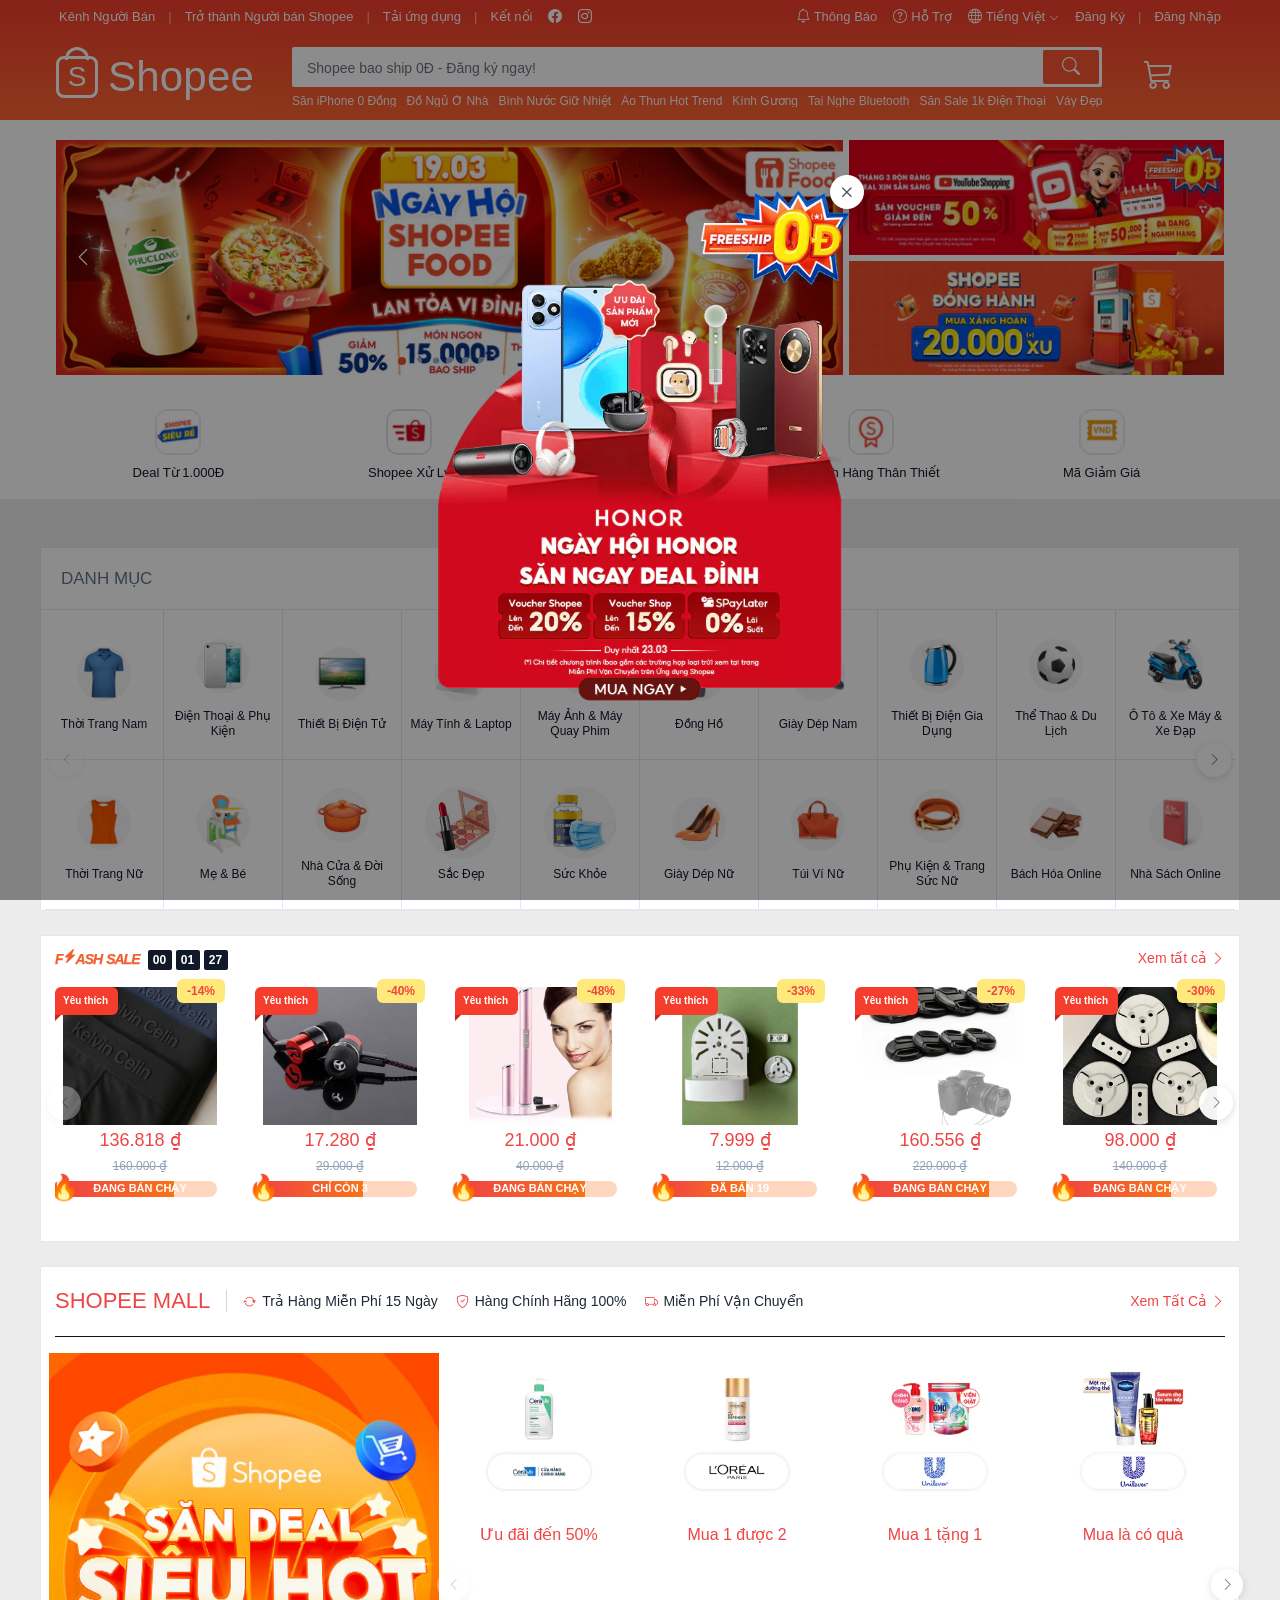
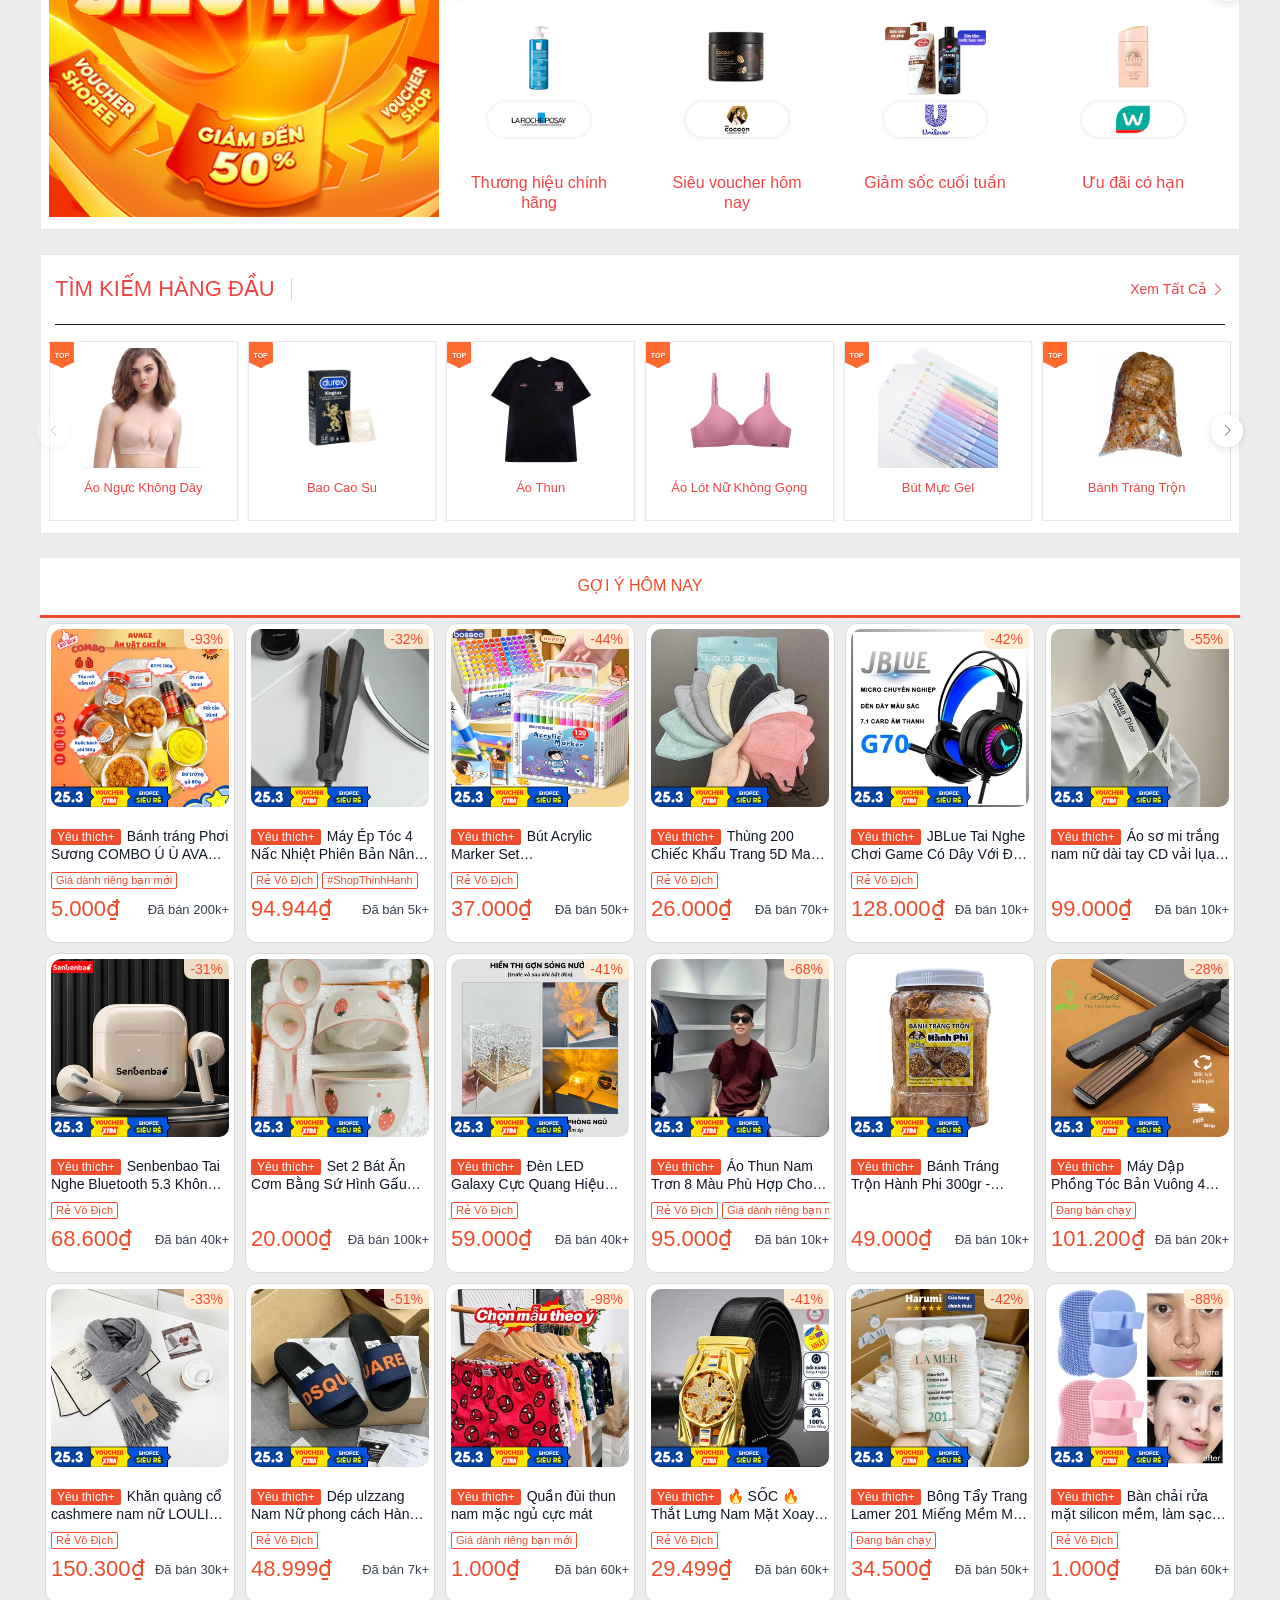
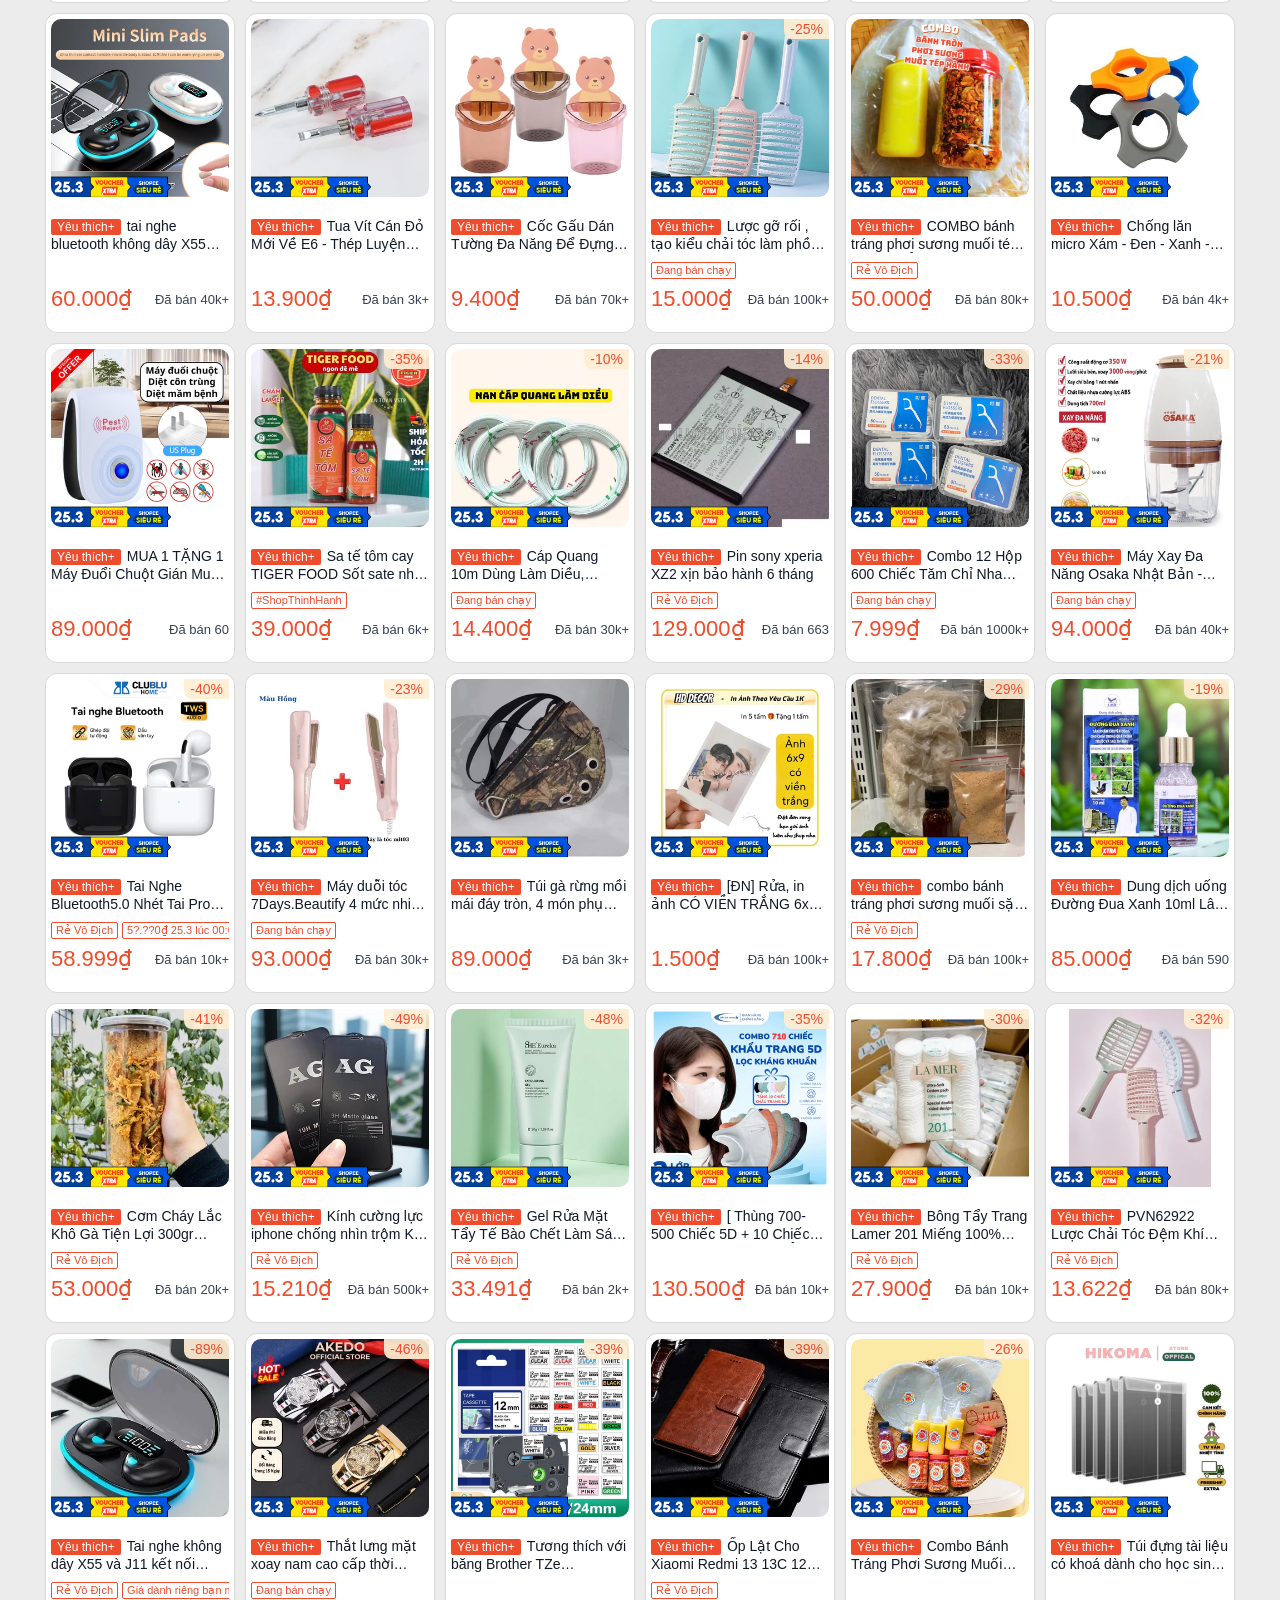
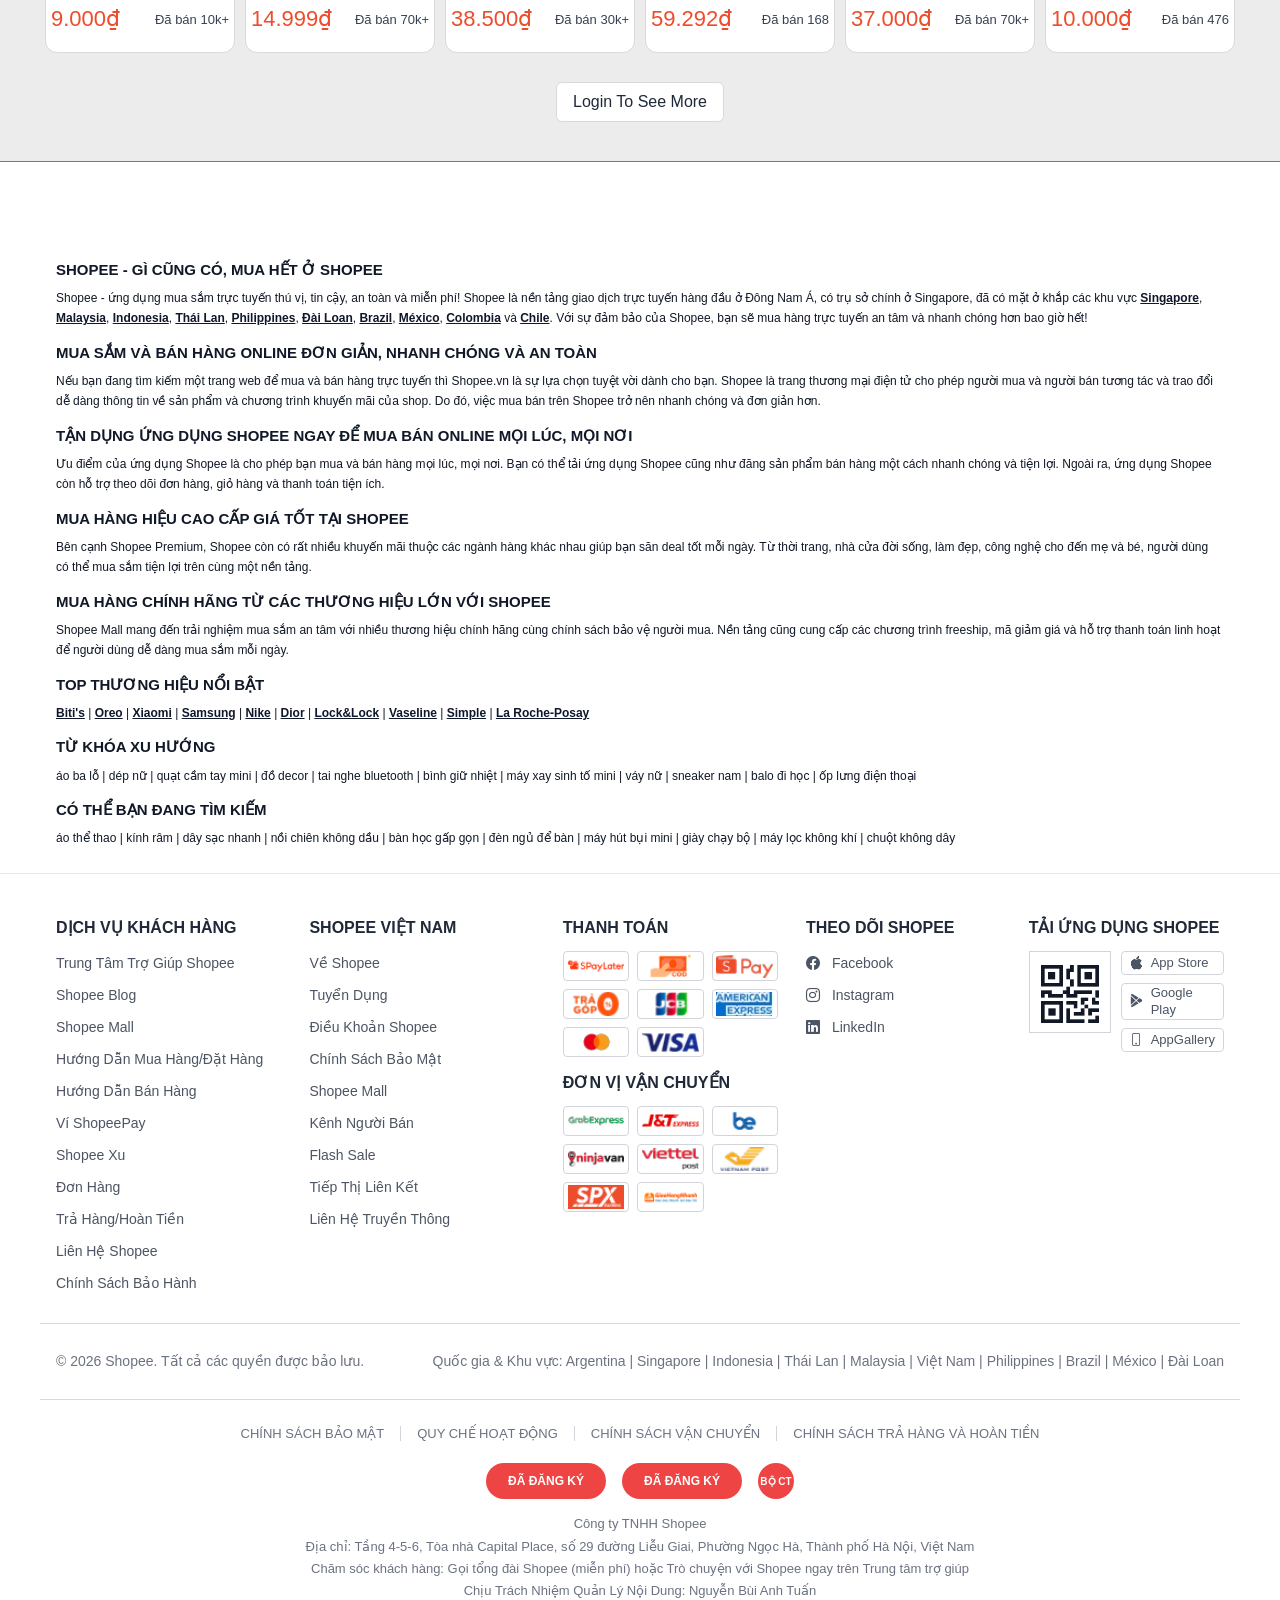
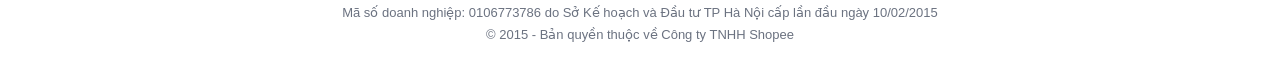
==== commit 7ec82f58: "update UI and styles" ====
--- a/index.html
+++ b/index.html
@@ -1,4 +1,4 @@
-<!doctype html>
+﻿<!doctype html>
 <!-- 1) Khai báo chuẩn HTML5: giúp trình duyệt dùng chế độ render tiêu chuẩn, tránh Quirks Mode (chế độ cũ dễ lệch layout) -->
 <html lang="vi">
   <!-- 2) Phần tử gốc của tài liệu HTML; lang="vi" giúp SEO, screen reader, và trình dịch tự động nhận diện nội dung tiếng Việt chính xác -->
@@ -18,6 +18,8 @@
     <!-- 6.1) Nạp bộ icon Bootstrap Icons từ CDN -->
     <link rel="stylesheet" href="asset/css/main.css" />
     <!-- 7) Nạp CSS chính sau: tận dụng cơ chế cascade để override base khi cần -->
+    <link rel="stylesheet" href="asset/css/responsive.css" />
+    <!-- 7.1) Nạp CSS responsive riêng cho media queries -->
   </head>
   <body>
     <header class="shop-header">
@@ -228,812 +230,2696 @@
         </nav>
       </section>
 
-      <section class="container category-section" aria-label="Danh mục">
-        <h2 class="category-title">DANH MỤC</h2>
-
-        <div class="category-carousel">
-          <button
-            class="category-arrow prev"
-            type="button"
-            aria-label="Danh mục trước"
+      <div class="home-content-wrap">
+        <div class="section-contrast-bg">
+          <section class="container category-section" aria-label="Danh mục">
+            <h2 class="category-title">DANH MỤC</h2>
+
+            <div class="category-carousel">
+              <button
+                class="category-arrow prev"
+                type="button"
+                aria-label="Danh mục trước"
+              >
+                <i class="bi bi-chevron-left"></i>
+              </button>
+
+              <div class="category-viewport">
+                <div class="category-track">
+                  <div class="category-grid">
+                    <div class="category-card">
+                      <img
+                        src="asset/img/category-card/category-card1.webp"
+                        alt="Thời Trang Nam"
+                      />
+                      <p>Thời Trang Nam</p>
+                    </div>
+                    <div class="category-card">
+                      <img
+                        src="asset/img/category-card/category-card2.webp"
+                        alt="Điện Thoại & Phụ Kiện"
+                      />
+                      <p>Điện Thoại & Phụ Kiện</p>
+                    </div>
+                    <div class="category-card">
+                      <img
+                        src="asset/img/category-card/category-card3.webp"
+                        alt="Thiết Bị Điện Tử"
+                      />
+                      <p>Thiết Bị Điện Tử</p>
+                    </div>
+                    <div class="category-card">
+                      <img
+                        src="asset/img/category-card/category-card4.webp"
+                        alt="Máy Tính & Laptop"
+                      />
+                      <p>Máy Tính & Laptop</p>
+                    </div>
+                    <div class="category-card">
+                      <img
+                        src="asset/img/category-card/category-card5.webp"
+                        alt="Máy Ảnh & Máy Quay Phim"
+                      />
+                      <p>Máy Ảnh & Máy Quay Phim</p>
+                    </div>
+
+                    <div class="category-card">
+                      <img
+                        src="asset/img/category-card/category-card6.webp"
+                        alt="Đồng Hồ"
+                      />
+                      <p>Đồng Hồ</p>
+                    </div>
+                    <div class="category-card">
+                      <img
+                        src="asset/img/category-card/category-card7.webp"
+                        alt="Giày Dép Nam"
+                      />
+                      <p>Giày Dép Nam</p>
+                    </div>
+                    <div class="category-card">
+                      <img
+                        src="asset/img/category-card/category-card8.webp"
+                        alt="Thiết Bị Điện Gia Dụng"
+                      />
+                      <p>Thiết Bị Điện Gia Dụng</p>
+                    </div>
+                    <div class="category-card">
+                      <img
+                        src="asset/img/category-card/category-card9.webp"
+                        alt="Thể Thao & Du Lịch"
+                      />
+                      <p>Thể Thao & Du Lịch</p>
+                    </div>
+                    <div class="category-card">
+                      <img
+                        src="asset/img/category-card/category-card10.webp"
+                        alt="Ô Tô & Xe Máy & Xe Đạp"
+                      />
+                      <p>Ô Tô & Xe Máy & Xe Đạp</p>
+                    </div>
+
+                    <div class="category-card">
+                      <img
+                        src="asset/img/category-card/category-card11.webp"
+                        alt="Thời Trang Nữ"
+                      />
+                      <p>Thời Trang Nữ</p>
+                    </div>
+                    <div class="category-card">
+                      <img
+                        src="asset/img/category-card/category-card12.webp"
+                        alt="Mẹ & Bé"
+                      />
+                      <p>Mẹ & Bé</p>
+                    </div>
+                    <div class="category-card">
+                      <img
+                        src="asset/img/category-card/category-card13.webp"
+                        alt="Nhà Cửa & Đời Sống"
+                      />
+                      <p>Nhà Cửa & Đời Sống</p>
+                    </div>
+                    <div class="category-card">
+                      <img
+                        src="asset/img/category-card/category-card14.webp"
+                        alt="Sắc Đẹp"
+                      />
+                      <p>Sắc Đẹp</p>
+                    </div>
+                    <div class="category-card">
+                      <img
+                        src="asset/img/category-card/category-card15.webp"
+                        alt="Sức Khỏe"
+                      />
+                      <p>Sức Khỏe</p>
+                    </div>
+
+                    <div class="category-card">
+                      <img
+                        src="asset/img/category-card/category-card16.webp"
+                        alt="Giày Dép Nữ"
+                      />
+                      <p>Giày Dép Nữ</p>
+                    </div>
+                    <div class="category-card">
+                      <img
+                        src="asset/img/category-card/category-card17.webp"
+                        alt="Túi Ví Nữ"
+                      />
+                      <p>Túi Ví Nữ</p>
+                    </div>
+                    <div class="category-card">
+                      <img
+                        src="asset/img/category-card/category-card18.webp"
+                        alt="Phụ Kiện & Trang Sức Nữ"
+                      />
+                      <p>Phụ Kiện & Trang Sức Nữ</p>
+                    </div>
+                    <div class="category-card">
+                      <img
+                        src="asset/img/category-card/category-card19.webp"
+                        alt="Bách Hóa Online"
+                      />
+                      <p>Bách Hóa Online</p>
+                    </div>
+                    <div class="category-card">
+                      <img
+                        src="asset/img/category-card/category-card20.webp"
+                        alt="Nhà Sách Online"
+                      />
+                      <p>Nhà Sách Online</p>
+                    </div>
+
+                    <div class="category-card">
+                      <img
+                        src="asset/img/category-card/category-card21.webp"
+                        alt="Balo & Túi Ví Nam"
+                      />
+                      <p>Balo & Túi Ví Nam</p>
+                    </div>
+                    <div class="category-card">
+                      <img
+                        src="asset/img/category-card/category-card22.webp"
+                        alt="Đồ Chơi"
+                      />
+                      <p>Đồ Chơi</p>
+                    </div>
+                    <div class="category-card">
+                      <img
+                        src="asset/img/category-card/category-card23.webp"
+                        alt="Chăm Sóc Thú Cưng"
+                      />
+                      <p>Chăm Sóc Thú Cưng</p>
+                    </div>
+                    <div class="category-card">
+                      <img
+                        src="asset/img/category-card/category-card24.webp"
+                        alt="Dụng Cụ & Thiết Bị Tiện Ích"
+                      />
+                      <p>Dụng Cụ & Thiết Bị Tiện Ích</p>
+                    </div>
+                    <div class="category-card">
+                      <img
+                        src="asset/img/category-card/category-card25.webp"
+                        alt="Thời Trang Trẻ Em"
+                      />
+                      <p>Thời Trang Trẻ Em</p>
+                    </div>
+                    <div class="category-card">
+                      <img
+                        src="asset/img/category-card/category-card26.webp"
+                        alt="Giặt Giũ & Chăm Sóc Nhà Cửa"
+                      />
+                      <p>Giặt Giũ & Chăm Sóc Nhà Cửa</p>
+                    </div>
+                    <div class="category-card">
+                      <img
+                        src="asset/img/category-card/category-card27.webp"
+                        alt="Voucher & Dịch Vụ"
+                      />
+                      <p>Voucher & Dịch Vụ</p>
+                    </div>
+                  </div>
+                </div>
+              </div>
+
+              <button
+                class="category-arrow next"
+                type="button"
+                aria-label="Danh mục sau"
+              >
+                <i class="bi bi-chevron-right"></i>
+              </button>
+            </div>
+          </section>
+
+          <section class="container flash-sale-section" aria-label="Flash sale">
+            <div class="flash-sale-header">
+              <div class="flash-title-wrap">
+                <h2 class="flash-title" aria-label="Flash sale">
+                  <span>F</span>
+                  <i
+                    class="bi bi-lightning-charge-fill flash-bolt"
+                    aria-hidden="true"
+                  ></i>
+                  <span>A</span>
+                  <span>S</span>
+                  <span>H</span>
+                  <span class="sale">SALE</span>
+                </h2>
+                <div
+                  class="flash-timer"
+                  aria-label="Thời gian flash sale còn lại"
+                >
+                  <span>00</span>
+                  <span>00</span>
+                  <span>00</span>
+                </div>
+              </div>
+              <a href="#">Xem tất cả <i class="bi bi-chevron-right"></i></a>
+            </div>
+
+            <div class="flash-sale-carousel">
+              <button
+                class="flash-arrow prev"
+                type="button"
+                aria-label="Sản phẩm trước"
+              >
+                <i class="bi bi-chevron-left"></i>
+              </button>
+
+              <div class="flash-sale-viewport">
+                <div class="flash-sale-track">
+                  <div class="flash-card">
+                    <span class="flash-fav">Yêu thích</span>
+                    <img
+                      src="asset/img/flash-card/flash-card1.webp"
+                      alt="Sản phẩm 1"
+                    />
+                    <p class="flash-price">136.818 ₫</p>
+                    <p class="flash-old-price">160.000 ₫</p>
+                    <div class="flash-progress">
+                      <span style="width: 72%"></span><em>ĐANG BÁN CHẠY</em>
+                    </div>
+                  </div>
+                  <div class="flash-card">
+                    <span class="flash-fav">Yêu thích</span>
+                    <img
+                      src="asset/img/flash-card/flash-card2.webp"
+                      alt="Sản phẩm 2"
+                    />
+                    <p class="flash-price">17.280 ₫</p>
+                    <p class="flash-old-price">29.000 ₫</p>
+                    <div class="flash-progress">
+                      <span style="width: 65%"></span><em>CHỈ CÒN 3</em>
+                    </div>
+                  </div>
+                  <div class="flash-card">
+                    <span class="flash-fav">Yêu thích</span>
+                    <img
+                      src="asset/img/flash-card/flash-card3.webp"
+                      alt="Sản phẩm 3"
+                    />
+                    <p class="flash-price">21.000 ₫</p>
+                    <p class="flash-old-price">40.000 ₫</p>
+                    <div class="flash-progress">
+                      <span style="width: 79%"></span><em>ĐANG BÁN CHẠY</em>
+                    </div>
+                  </div>
+                  <div class="flash-card">
+                    <span class="flash-fav">Yêu thích</span>
+                    <img
+                      src="asset/img/flash-card/flash-card4.webp"
+                      alt="Sản phẩm 4"
+                    />
+                    <p class="flash-price">7.999 ₫</p>
+                    <p class="flash-old-price">12.000 ₫</p>
+                    <div class="flash-progress">
+                      <span style="width: 54%"></span><em>ĐÃ BÁN 19</em>
+                    </div>
+                  </div>
+                  <div class="flash-card">
+                    <span class="flash-fav">Yêu thích</span>
+                    <img
+                      src="asset/img/flash-card/flash-card5.webp"
+                      alt="Sản phẩm 5"
+                    />
+                    <p class="flash-price">160.556 ₫</p>
+                    <p class="flash-old-price">220.000 ₫</p>
+                    <div class="flash-progress">
+                      <span style="width: 82%"></span><em>ĐANG BÁN CHẠY</em>
+                    </div>
+                  </div>
+                  <div class="flash-card">
+                    <span class="flash-fav">Yêu thích</span>
+                    <img
+                      src="asset/img/flash-card/flash-card6.webp"
+                      alt="Sản phẩm 6"
+                    />
+                    <p class="flash-price">98.000 ₫</p>
+                    <p class="flash-old-price">140.000 ₫</p>
+                    <div class="flash-progress">
+                      <span style="width: 70%"></span><em>ĐANG BÁN CHẠY</em>
+                    </div>
+                  </div>
+                  <div class="flash-card">
+                    <span class="flash-fav">Yêu thích</span>
+                    <img
+                      src="asset/img/flash-card/flash-card7.webp"
+                      alt="Sản phẩm 7"
+                    />
+                    <p class="flash-price">62.500 ₫</p>
+                    <p class="flash-old-price">95.000 ₫</p>
+                    <div class="flash-progress">
+                      <span style="width: 52%"></span><em>ĐANG BÁN CHẠY</em>
+                    </div>
+                  </div>
+                  <div class="flash-card">
+                    <span class="flash-fav">Yêu thích</span>
+                    <img
+                      src="asset/img/flash-card/flash-card8.webp"
+                      alt="Sản phẩm 8"
+                    />
+                    <p class="flash-price">89.000 ₫</p>
+                    <p class="flash-old-price">132.000 ₫</p>
+                    <div class="flash-progress">
+                      <span style="width: 76%"></span><em>ĐANG BÁN CHẠY</em>
+                    </div>
+                  </div>
+                  <div class="flash-card">
+                    <span class="flash-fav">Yêu thích</span>
+                    <img
+                      src="asset/img/flash-card/flash-card9.webp"
+                      alt="Sản phẩm 9"
+                    />
+                    <p class="flash-price">43.000 ₫</p>
+                    <p class="flash-old-price">68.000 ₫</p>
+                    <div class="flash-progress">
+                      <span style="width: 47%"></span><em>ĐANG BÁN CHẠY</em>
+                    </div>
+                  </div>
+                  <div class="flash-card">
+                    <span class="flash-fav">Yêu thích</span>
+                    <img
+                      src="asset/img/flash-card/flash-card10.webp"
+                      alt="Sản phẩm 10"
+                    />
+                    <p class="flash-price">52.000 ₫</p>
+                    <p class="flash-old-price">74.000 ₫</p>
+                    <div class="flash-progress">
+                      <span style="width: 66%"></span><em>ĐANG BÁN CHẠY</em>
+                    </div>
+                  </div>
+                  <div class="flash-card">
+                    <span class="flash-fav">Yêu thích</span>
+                    <img
+                      src="asset/img/flash-card/flash-card11.webp"
+                      alt="Sản phẩm 11"
+                    />
+                    <p class="flash-price">105.000 ₫</p>
+                    <p class="flash-old-price">160.000 ₫</p>
+                    <div class="flash-progress">
+                      <span style="width: 63%"></span><em>ĐANG BÁN CHẠY</em>
+                    </div>
+                  </div>
+                  <div class="flash-card">
+                    <span class="flash-fav">Yêu thích</span>
+                    <img
+                      src="asset/img/flash-card/flash-card12.webp"
+                      alt="Sản phẩm 12"
+                    />
+                    <p class="flash-price">74.000 ₫</p>
+                    <p class="flash-old-price">110.000 ₫</p>
+                    <div class="flash-progress">
+                      <span style="width: 58%"></span><em>ĐANG BÁN CHẠY</em>
+                    </div>
+                  </div>
+                  <div class="flash-card">
+                    <span class="flash-fav">Yêu thích</span>
+                    <img
+                      src="asset/img/flash-card/flash-card13.webp"
+                      alt="Sản phẩm 13"
+                    />
+                    <p class="flash-price">31.500 ₫</p>
+                    <p class="flash-old-price">49.000 ₫</p>
+                    <div class="flash-progress">
+                      <span style="width: 40%"></span><em>ĐANG BÁN CHẠY</em>
+                    </div>
+                  </div>
+                  <div class="flash-card">
+                    <span class="flash-fav">Yêu thích</span>
+                    <img
+                      src="asset/img/flash-card/flash-card14.webp"
+                      alt="Sản phẩm 14"
+                    />
+                    <p class="flash-price">220.000 ₫</p>
+                    <p class="flash-old-price">320.000 ₫</p>
+                    <div class="flash-progress">
+                      <span style="width: 68%"></span><em>ĐANG BÁN CHẠY</em>
+                    </div>
+                  </div>
+                  <div class="flash-card">
+                    <span class="flash-fav">Yêu thích</span>
+                    <img
+                      src="asset/img/flash-card/flash-card15.webp"
+                      alt="Sản phẩm 15"
+                    />
+                    <p class="flash-price">58.000 ₫</p>
+                    <p class="flash-old-price">89.000 ₫</p>
+                    <div class="flash-progress">
+                      <span style="width: 55%"></span><em>ĐANG BÁN CHẠY</em>
+                    </div>
+                  </div>
+                  <div class="flash-card">
+                    <span class="flash-fav">Yêu thích</span>
+                    <img
+                      src="asset/img/flash-card/flash-card16.webp"
+                      alt="Sản phẩm 16"
+                    />
+                    <p class="flash-price">126.000 ₫</p>
+                    <p class="flash-old-price">170.000 ₫</p>
+                    <div class="flash-progress">
+                      <span style="width: 71%"></span><em>ĐANG BÁN CHẠY</em>
+                    </div>
+                  </div>
+                  <div class="flash-card">
+                    <span class="flash-fav">Yêu thích</span>
+                    <img
+                      src="asset/img/flash-card/flash-card17.webp"
+                      alt="Sản phẩm 17"
+                    />
+                    <p class="flash-price">39.900 ₫</p>
+                    <p class="flash-old-price">59.000 ₫</p>
+                    <div class="flash-progress">
+                      <span style="width: 44%"></span><em>ĐANG BÁN CHẠY</em>
+                    </div>
+                  </div>
+                  <div class="flash-card">
+                    <span class="flash-fav">Yêu thích</span>
+                    <img
+                      src="asset/img/flash-card/flash-card18.webp"
+                      alt="Sản phẩm 18"
+                    />
+                    <p class="flash-price">84.000 ₫</p>
+                    <p class="flash-old-price">120.000 ₫</p>
+                    <div class="flash-progress">
+                      <span style="width: 60%"></span><em>ĐANG BÁN CHẠY</em>
+                    </div>
+                  </div>
+                </div>
+              </div>
+
+              <button
+                class="flash-arrow next"
+                type="button"
+                aria-label="Sản phẩm sau"
+              >
+                <i class="bi bi-chevron-right"></i>
+              </button>
+            </div>
+          </section>
+
+          <section
+            class="container promo-slider-section promo-slider-section--with-banner"
+            aria-label="Shopee Mall"
           >
-            <i class="bi bi-chevron-left"></i>
-          </button>
-
-          <div class="category-viewport">
-            <div class="category-track">
-              <div class="category-grid">
-                <div class="category-card">
-                  <img
-                    src="asset/img/category-card/category-card1.webp"
-                    alt="Thời Trang Nam"
-                  />
-                  <p>Thời Trang Nam</p>
-                </div>
-                <div class="category-card">
-                  <img
-                    src="asset/img/category-card/category-card2.webp"
-                    alt="Điện Thoại & Phụ Kiện"
-                  />
-                  <p>Điện Thoại & Phụ Kiện</p>
-                </div>
-                <div class="category-card">
-                  <img
-                    src="asset/img/category-card/category-card3.webp"
-                    alt="Thiết Bị Điện Tử"
-                  />
-                  <p>Thiết Bị Điện Tử</p>
-                </div>
-                <div class="category-card">
-                  <img
-                    src="asset/img/category-card/category-card4.webp"
-                    alt="Máy Tính & Laptop"
-                  />
-                  <p>Máy Tính & Laptop</p>
-                </div>
-                <div class="category-card">
-                  <img
-                    src="asset/img/category-card/category-card5.webp"
-                    alt="Máy Ảnh & Máy Quay Phim"
-                  />
-                  <p>Máy Ảnh & Máy Quay Phim</p>
-                </div>
-
-                <div class="category-card">
-                  <img
-                    src="asset/img/category-card/category-card6.webp"
-                    alt="Đồng Hồ"
-                  />
-                  <p>Đồng Hồ</p>
-                </div>
-                <div class="category-card">
-                  <img
-                    src="asset/img/category-card/category-card7.webp"
-                    alt="Giày Dép Nam"
-                  />
-                  <p>Giày Dép Nam</p>
-                </div>
-                <div class="category-card">
-                  <img
-                    src="asset/img/category-card/category-card8.webp"
-                    alt="Thiết Bị Điện Gia Dụng"
-                  />
-                  <p>Thiết Bị Điện Gia Dụng</p>
-                </div>
-                <div class="category-card">
-                  <img
-                    src="asset/img/category-card/category-card9.webp"
-                    alt="Thể Thao & Du Lịch"
-                  />
-                  <p>Thể Thao & Du Lịch</p>
-                </div>
-                <div class="category-card">
-                  <img
-                    src="asset/img/category-card/category-card10.webp"
-                    alt="Ô Tô & Xe Máy & Xe Đạp"
-                  />
-                  <p>Ô Tô & Xe Máy & Xe Đạp</p>
-                </div>
-
-                <div class="category-card">
-                  <img
-                    src="asset/img/category-card/category-card11.webp"
-                    alt="Thời Trang Nữ"
-                  />
-                  <p>Thời Trang Nữ</p>
-                </div>
-                <div class="category-card">
-                  <img
-                    src="asset/img/category-card/category-card12.webp"
-                    alt="Mẹ & Bé"
-                  />
-                  <p>Mẹ & Bé</p>
-                </div>
-                <div class="category-card">
-                  <img
-                    src="asset/img/category-card/category-card13.webp"
-                    alt="Nhà Cửa & Đời Sống"
-                  />
-                  <p>Nhà Cửa & Đời Sống</p>
-                </div>
-                <div class="category-card">
-                  <img
-                    src="asset/img/category-card/category-card14.webp"
-                    alt="Sắc Đẹp"
-                  />
-                  <p>Sắc Đẹp</p>
-                </div>
-                <div class="category-card">
-                  <img
-                    src="asset/img/category-card/category-card15.webp"
-                    alt="Sức Khỏe"
-                  />
-                  <p>Sức Khỏe</p>
-                </div>
-
-                <div class="category-card">
-                  <img
-                    src="asset/img/category-card/category-card16.webp"
-                    alt="Giày Dép Nữ"
-                  />
-                  <p>Giày Dép Nữ</p>
-                </div>
-                <div class="category-card">
-                  <img
-                    src="asset/img/category-card/category-card17.webp"
-                    alt="Túi Ví Nữ"
-                  />
-                  <p>Túi Ví Nữ</p>
-                </div>
-                <div class="category-card">
-                  <img
-                    src="asset/img/category-card/category-card18.webp"
-                    alt="Phụ Kiện & Trang Sức Nữ"
-                  />
-                  <p>Phụ Kiện & Trang Sức Nữ</p>
-                </div>
-                <div class="category-card">
-                  <img
-                    src="asset/img/category-card/category-card19.webp"
-                    alt="Bách Hóa Online"
-                  />
-                  <p>Bách Hóa Online</p>
-                </div>
-                <div class="category-card">
-                  <img
-                    src="asset/img/category-card/category-card20.webp"
-                    alt="Nhà Sách Online"
-                  />
-                  <p>Nhà Sách Online</p>
-                </div>
-
-                <div class="category-card">
-                  <img
-                    src="asset/img/category-card/category-card21.webp"
-                    alt="Balo & Túi Ví Nam"
-                  />
-                  <p>Balo & Túi Ví Nam</p>
-                </div>
-                <div class="category-card">
-                  <img
-                    src="asset/img/category-card/category-card22.webp"
-                    alt="Đồ Chơi"
-                  />
-                  <p>Đồ Chơi</p>
-                </div>
-                <div class="category-card">
-                  <img
-                    src="asset/img/category-card/category-card23.webp"
-                    alt="Chăm Sóc Thú Cưng"
-                  />
-                  <p>Chăm Sóc Thú Cưng</p>
-                </div>
-                <div class="category-card">
-                  <img
-                    src="asset/img/category-card/category-card24.webp"
-                    alt="Dụng Cụ & Thiết Bị Tiện Ích"
-                  />
-                  <p>Dụng Cụ & Thiết Bị Tiện Ích</p>
-                </div>
-                <div class="category-card">
-                  <img
-                    src="asset/img/category-card/category-card25.webp"
-                    alt="Thời Trang Trẻ Em"
-                  />
-                  <p>Thời Trang Trẻ Em</p>
-                </div>
-                <div class="category-card">
-                  <img
-                    src="asset/img/category-card/category-card26.webp"
-                    alt="Giặt Giũ & Chăm Sóc Nhà Cửa"
-                  />
-                  <p>Giặt Giũ & Chăm Sóc Nhà Cửa</p>
-                </div>
-                <div class="category-card">
-                  <img
-                    src="asset/img/category-card/category-card27.webp"
-                    alt="Voucher & Dịch Vụ"
-                  />
-                  <p>Voucher & Dịch Vụ</p>
-                </div>
+            <div class="promo-section-header">
+              <div class="promo-header-left">
+                <h2>SHOPEE MALL</h2>
+                <ul class="promo-benefits" aria-label="Quyền lợi Shopee Mall">
+                  <li>
+                    <i class="bi bi-arrow-repeat"></i> Trả Hàng Miễn Phí 15 Ngày
+                  </li>
+                  <li>
+                    <i class="bi bi-shield-check"></i> Hàng Chính Hãng 100%
+                  </li>
+                  <li><i class="bi bi-truck"></i> Miễn Phí Vận Chuyển</li>
+                </ul>
+              </div>
+              <a href="#">Xem Tất Cả <i class="bi bi-chevron-right"></i></a>
+            </div>
+
+            <div class="promo-layout">
+              <a href="#" class="promo-banner" aria-label="Banner Shopee Mall">
+                <img
+                  src="asset/img/promo-banner/promo-banner.jpg"
+                  alt="Banner Shopee Mall"
+                />
+              </a>
+
+              <div class="promo-slider" data-per-view="8" data-step="8">
+                <button
+                  class="promo-arrow prev"
+                  type="button"
+                  aria-label="Mục trước"
+                >
+                  <i class="bi bi-chevron-left"></i>
+                </button>
+
+                <div class="promo-viewport">
+                  <div class="promo-track">
+                    <div class="promo-card promo-card--double">
+                      <img
+                        src="asset/img/promo-card promo-card--double/promo-card promo-card--double1.webp"
+                        alt="Mall 1"
+                      />
+                      <p>Ưu đãi đến 50%</p>
+                    </div>
+                    <div class="promo-card promo-card--double">
+                      <img
+                        src="asset/img/promo-card promo-card--double/promo-card promo-card--double2.webp"
+                        alt="Mall 2"
+                      />
+                      <p>Mua 1 được 2</p>
+                    </div>
+                    <div class="promo-card promo-card--double">
+                      <img
+                        src="asset/img/promo-card promo-card--double/promo-card promo-card--double3.webp"
+                        alt="Mall 3"
+                      />
+                      <p>Mua 1 tặng 1</p>
+                    </div>
+                    <div class="promo-card promo-card--double">
+                      <img
+                        src="asset/img/promo-card promo-card--double/promo-card promo-card--double4.webp"
+                        alt="Mall 4"
+                      />
+                      <p>Mua là có quà</p>
+                    </div>
+                    <div class="promo-card promo-card--double">
+                      <img
+                        src="asset/img/promo-card promo-card--double/promo-card promo-card--double5.webp"
+                        alt="Mall 5"
+                      />
+                      <p>Thương hiệu chính hãng</p>
+                    </div>
+                    <div class="promo-card promo-card--double">
+                      <img
+                        src="asset/img/promo-card promo-card--double/promo-card promo-card--double6.webp"
+                        alt="Mall 6"
+                      />
+                      <p>Siêu voucher hôm nay</p>
+                    </div>
+                    <div class="promo-card promo-card--double">
+                      <img
+                        src="asset/img/promo-card promo-card--double/promo-card promo-card--double7.webp"
+                        alt="Mall 7"
+                      />
+                      <p>Giảm sốc cuối tuần</p>
+                    </div>
+                    <div class="promo-card promo-card--double">
+                      <img
+                        src="asset/img/promo-card promo-card--double/promo-card promo-card--double8.webp"
+                        alt="Mall 8"
+                      />
+                      <p>Ưu đãi có hạn</p>
+                    </div>
+                    <div class="promo-card promo-card--double">
+                      <img
+                        src="asset/img/promo-card promo-card--double/promo-card promo-card--double9.webp"
+                        alt="Mall 9"
+                      />
+                      <p>Mua 2 giảm thêm</p>
+                    </div>
+                    <div class="promo-card promo-card--double">
+                      <img
+                        src="asset/img/promo-card promo-card--double/promo-card promo-card--double10.webp"
+                        alt="Mall 10"
+                      />
+                      <p>Tặng quà chính hãng</p>
+                    </div>
+                    <div class="promo-card promo-card--double">
+                      <img
+                        src="asset/img/promo-card promo-card--double/promo-card promo-card--double11.webp"
+                        alt="Mall 11"
+                      />
+                      <p>Mua là freeship</p>
+                    </div>
+                    <div class="promo-card promo-card--double">
+                      <img
+                        src="asset/img/promo-card promo-card--double/promo-card promo-card--double12.webp"
+                        alt="Mall 12"
+                      />
+                      <p>Mua ngay giá hời</p>
+                    </div>
+                    <div class="promo-card promo-card--double">
+                      <img
+                        src="asset/img/promo-card promo-card--double/promo-card promo-card--double13.webp"
+                        alt="Mall 13"
+                      />
+                      <p>Hàng mới về</p>
+                    </div>
+                    <div class="promo-card promo-card--double">
+                      <img
+                        src="asset/img/promo-card promo-card--double/promo-card promo-card--double14.webp"
+                        alt="Mall 14"
+                      />
+                      <p>Giảm đến nửa giá</p>
+                    </div>
+                    <div class="promo-card promo-card--double">
+                      <img
+                        src="asset/img/promo-card promo-card--double/promo-card promo-card--double15.webp"
+                        alt="Mall 15"
+                      />
+                      <p>Deal theo khung giờ</p>
+                    </div>
+                    <div
+                      class="promo-card promo-card--double promo-card--view-all"
+                    >
+                      <a
+                        href="#"
+                        class="promo-view-all-link"
+                        aria-label="Xem tất cả"
+                      >
+                        <span>Xem tất cả</span>
+                        <span class="promo-view-all-icon" aria-hidden="true">
+                          <i class="bi bi-chevron-right"></i>
+                        </span>
+                      </a>
+                    </div>
+                  </div>
+                </div>
+
+                <button
+                  class="promo-arrow next"
+                  type="button"
+                  aria-label="Mục sau"
+                >
+                  <i class="bi bi-chevron-right"></i>
+                </button>
               </div>
             </div>
+          </section>
+
+          <section
+            class="container promo-slider-section"
+            aria-label="Tìm kiếm hàng đầu"
+          >
+            <div class="promo-section-header">
+              <h2>TÌM KIẾM HÀNG ĐẦU</h2>
+              <a href="#">Xem Tất Cả <i class="bi bi-chevron-right"></i></a>
+            </div>
+
+            <div class="promo-slider" data-per-view="6" data-step="6">
+              <button
+                class="promo-arrow prev"
+                type="button"
+                aria-label="Mục trước"
+              >
+                <i class="bi bi-chevron-left"></i>
+              </button>
+
+              <div class="promo-viewport">
+                <div class="promo-track">
+                  <div class="promo-card promo-card--single">
+                    <img
+                      src="asset/img/promo-card promo-card--single/promo-card promo-card--single1.jpg"
+                      alt="Top 1"
+                    />
+                    <p>Áo Ngực Không Dây</p>
+                  </div>
+                  <div class="promo-card promo-card--single">
+                    <img
+                      src="asset/img/promo-card promo-card--single/promo-card promo-card--single2.jpg"
+                      alt="Top 2"
+                    />
+                    <p>Bao Cao Su</p>
+                  </div>
+                  <div class="promo-card promo-card--single">
+                    <img
+                      src="asset/img/promo-card promo-card--single/promo-card promo-card--single3.jpg"
+                      alt="Top 3"
+                    />
+                    <p>Áo Thun</p>
+                  </div>
+                  <div class="promo-card promo-card--single">
+                    <img
+                      src="asset/img/promo-card promo-card--single/promo-card promo-card--single4.jpg"
+                      alt="Top 4"
+                    />
+                    <p>Áo Lót Nữ Không Gọng</p>
+                  </div>
+                  <div class="promo-card promo-card--single">
+                    <img
+                      src="asset/img/promo-card promo-card--single/promo-card promo-card--single5.jpg"
+                      alt="Top 5"
+                    />
+                    <p>Bút Mực Gel</p>
+                  </div>
+                  <div class="promo-card promo-card--single">
+                    <img
+                      src="asset/img/promo-card promo-card--single/promo-card promo-card--single6.jpg"
+                      alt="Top 6"
+                    />
+                    <p>Bánh Tráng Trộn</p>
+                  </div>
+                  <div class="promo-card promo-card--single">
+                    <img
+                      src="asset/img/promo-card promo-card--single/promo-card promo-card--single7.jpg"
+                      alt="Top 7"
+                    />
+                    <p>Áo Babydoll Nữ Tay Bèo</p>
+                  </div>
+                  <div class="promo-card promo-card--single">
+                    <img
+                      src="asset/img/promo-card promo-card--single/promo-card promo-card--single8.jpg"
+                      alt="Top 8"
+                    />
+                    <p>Quần Lót Nữ Cotton</p>
+                  </div>
+                  <div class="promo-card promo-card--single">
+                    <img
+                      src="asset/img/promo-card promo-card--single/promo-card promo-card--single9.jpg"
+                      alt="Top 9"
+                    />
+                    <p>Dép Đi Trong Nhà</p>
+                  </div>
+                  <div class="promo-card promo-card--single">
+                    <img
+                      src="asset/img/promo-card promo-card--single/promo-card promo-card--single10.jpg"
+                      alt="Top 10"
+                    />
+                    <p>Son Kem Lì Mịn Môi Romand</p>
+                  </div>
+                  <div class="promo-card promo-card--single">
+                    <img
+                      src="asset/img/promo-card promo-card--single/promo-card promo-card--single11.jpg"
+                      alt="Top 11"
+                    />
+                    <p>Ô Dù</p>
+                  </div>
+                  <div class="promo-card promo-card--single">
+                    <img
+                      src="asset/img/promo-card promo-card--single/promo-card promo-card--single12.jpg"
+                      alt="Top 12"
+                    />
+                    <p>Bộ Chăn Ga Gối Cotton</p>
+                  </div>
+                  <div class="promo-card promo-card--single">
+                    <img
+                      src="asset/img/promo-card promo-card--single/promo-card promo-card--single13.jpg"
+                      alt="Top 13"
+                    />
+                    <p>Quần Lót Nam Co Dãn</p>
+                  </div>
+                  <div class="promo-card promo-card--single">
+                    <img
+                      src="asset/img/promo-card promo-card--single/promo-card promo-card--single14.jpg"
+                      alt="Top 14"
+                    />
+                    <p>Áo Thun Polo Nam Ngắn Tay</p>
+                  </div>
+                  <div class="promo-card promo-card--single">
+                    <img
+                      src="asset/img/promo-card promo-card--single/promo-card promo-card--single15.jpg"
+                      alt="Top 15"
+                    />
+                    <p>Dầu Gội Nguyên Xuân</p>
+                  </div>
+                  <div class="promo-card promo-card--single">
+                    <img
+                      src="asset/img/promo-card promo-card--single/promo-card promo-card--single16.jpg"
+                      alt="Top 16"
+                    />
+                    <p>Quần Ống Rộng</p>
+                  </div>
+                  <div class="promo-card promo-card--single">
+                    <img
+                      src="asset/img/promo-card promo-card--single/promo-card promo-card--single17.jpg"
+                      alt="Top 17"
+                    />
+                    <p>Nước Giặt Xả Maxkleen</p>
+                  </div>
+                  <div class="promo-card promo-card--single">
+                    <img
+                      src="asset/img/promo-card promo-card--single/promo-card promo-card--single18.jpg"
+                      alt="Top 18"
+                    />
+                    <p>Quần Ống Rộng Nữ</p>
+                  </div>
+                </div>
+              </div>
+
+              <button
+                class="promo-arrow next"
+                type="button"
+                aria-label="Mục sau"
+              >
+                <i class="bi bi-chevron-right"></i>
+              </button>
+            </div>
+          </section>
+
+          <section
+            class="container today-suggest-section"
+            aria-label="Gợi ý hôm nay"
+          >
+            <div class="today-suggest-header">
+              <h2>GỢI Ý HÔM NAY</h2>
+            </div>
+            <div class="today-suggest-grid" id="todaySuggestGrid">
+              <article class="today-product-card">
+                <span class="today-product-card__discount">-93%</span>
+                <div class="today-product-card__media">
+                  <img
+                    src="asset/img/today-suggest/product-01/main.webp"
+                    alt="Bánh tráng Phơi Sương COMBO Ú Ù AVAGI (Bánh tráng + Tóp mỡ + túi Bơ + Ruốc hành phi) (1 sốt tắc + ớt rim)"
+                    loading="lazy"
+                  />
+                  <img
+                    class="today-product-card__overlay"
+                    src="asset/img/today-suggest/common/overlay.webp"
+                    alt=""
+                    aria-hidden="true"
+                  />
+                </div>
+                <div class="today-product-card__body">
+                  <p class="today-product-card__title">
+                    <span class="today-product-card__fav">Yêu thích+</span>Bánh
+                    tráng Phơi Sương COMBO Ú Ù AVAGI (Bánh tráng + Tóp mỡ + túi
+                    Bơ + Ruốc hành phi) (1 sốt tắc + ớt rim)
+                  </p>
+                  <div class="today-product-card__tags">
+                    <span class="today-product-card__tag"
+                      >Giá dành riêng bạn mới</span
+                    >
+                  </div>
+                  <div class="today-product-card__meta">
+                    <p class="today-product-card__price">5.000₫</p>
+                    <p class="today-product-card__sold">Đã bán 200k+</p>
+                  </div>
+                </div>
+                <a class="today-product-card__similar-link" href="#"
+                  >Tìm sản phẩm tương tự</a
+                >
+              </article>
+              <article class="today-product-card">
+                <span class="today-product-card__discount">-32%</span>
+                <div class="today-product-card__media">
+                  <img
+                    src="asset/img/today-suggest/product-02/main.webp"
+                    alt="Máy Ép Tóc 4 Nấc Nhiệt Phiên Bản Nâng Cấp, Máy Là Tóc Duỗi Tóc Size To"
+                    loading="lazy"
+                  />
+                  <img
+                    class="today-product-card__overlay"
+                    src="asset/img/today-suggest/common/overlay.webp"
+                    alt=""
+                    aria-hidden="true"
+                  />
+                </div>
+                <div class="today-product-card__body">
+                  <p class="today-product-card__title">
+                    <span class="today-product-card__fav">Yêu thích+</span>Máy
+                    Ép Tóc 4 Nấc Nhiệt Phiên Bản Nâng Cấp, Máy Là Tóc Duỗi Tóc
+                    Size To
+                  </p>
+                  <div class="today-product-card__tags">
+                    <span class="today-product-card__tag">Rẻ Vô Địch</span
+                    ><span class="today-product-card__tag">#ShopThinhHanh</span>
+                  </div>
+                  <div class="today-product-card__meta">
+                    <p class="today-product-card__price">94.944₫</p>
+                    <p class="today-product-card__sold">Đã bán 5k+</p>
+                  </div>
+                </div>
+                <a class="today-product-card__similar-link" href="#"
+                  >Tìm sản phẩm tương tự</a
+                >
+              </article>
+              <article class="today-product-card">
+                <span class="today-product-card__discount">-44%</span>
+                <div class="today-product-card__media">
+                  <img
+                    src="asset/img/today-suggest/product-03/main.webp"
+                    alt="Bút Acrylic Marker Set 24/36/48/60/80/120 Màu Tô Vẽ Trên Mọi Chất Liệu, Thỏa Sức Sáng Tạo DIY, Trang Trí Ốp, Giày, Cốc"
+                    loading="lazy"
+                  />
+                  <img
+                    class="today-product-card__overlay"
+                    src="asset/img/today-suggest/common/overlay.webp"
+                    alt=""
+                    aria-hidden="true"
+                  />
+                </div>
+                <div class="today-product-card__body">
+                  <p class="today-product-card__title">
+                    <span class="today-product-card__fav">Yêu thích+</span>Bút
+                    Acrylic Marker Set 24/36/48/60/80/120 Màu Tô Vẽ Trên Mọi
+                    Chất Liệu, Thỏa Sức Sáng Tạo DIY, Trang Trí Ốp, Giày, Cốc
+                  </p>
+                  <div class="today-product-card__tags">
+                    <span class="today-product-card__tag">Rẻ Vô Địch</span>
+                  </div>
+                  <div class="today-product-card__meta">
+                    <p class="today-product-card__price">37.000₫</p>
+                    <p class="today-product-card__sold">Đã bán 50k+</p>
+                  </div>
+                </div>
+                <a class="today-product-card__similar-link" href="#"
+                  >Tìm sản phẩm tương tự</a
+                >
+              </article>
+              <article class="today-product-card">
+                <div class="today-product-card__media">
+                  <img
+                    src="asset/img/today-suggest/product-04/main.webp"
+                    alt="Thùng 200 Chiếc Khẩu Trang 5D Mask LOKA 3 Lớp Kháng Khuẩn Hàng Chính Hãng Công Ty, Nhiều Màu Đẹp, Túi Zíp"
+                    loading="lazy"
+                  />
+                  <img
+                    class="today-product-card__overlay"
+                    src="asset/img/today-suggest/common/overlay.webp"
+                    alt=""
+                    aria-hidden="true"
+                  />
+                </div>
+                <div class="today-product-card__body">
+                  <p class="today-product-card__title">
+                    <span class="today-product-card__fav">Yêu thích+</span>Thùng
+                    200 Chiếc Khẩu Trang 5D Mask LOKA 3 Lớp Kháng Khuẩn Hàng
+                    Chính Hãng Công Ty, Nhiều Màu Đẹp, Túi Zíp
+                  </p>
+                  <div class="today-product-card__tags">
+                    <span class="today-product-card__tag">Rẻ Vô Địch</span>
+                  </div>
+                  <div class="today-product-card__meta">
+                    <p class="today-product-card__price">26.000₫</p>
+                    <p class="today-product-card__sold">Đã bán 70k+</p>
+                  </div>
+                </div>
+                <a class="today-product-card__similar-link" href="#"
+                  >Tìm sản phẩm tương tự</a
+                >
+              </article>
+              <article class="today-product-card">
+                <span class="today-product-card__discount">-42%</span>
+                <div class="today-product-card__media">
+                  <img
+                    src="asset/img/today-suggest/product-05/main.webp"
+                    alt="JBLue Tai Nghe Chơi Game Có Dây Với Đèn LED Và Mic, Tương Thích Với Máy Tính, Laptop Và Điện Thoại"
+                    loading="lazy"
+                  />
+                  <img
+                    class="today-product-card__overlay"
+                    src="asset/img/today-suggest/common/overlay.webp"
+                    alt=""
+                    aria-hidden="true"
+                  />
+                </div>
+                <div class="today-product-card__body">
+                  <p class="today-product-card__title">
+                    <span class="today-product-card__fav">Yêu thích+</span>JBLue
+                    Tai Nghe Chơi Game Có Dây Với Đèn LED Và Mic, Tương Thích
+                    Với Máy Tính, Laptop Và Điện Thoại
+                  </p>
+                  <div class="today-product-card__tags">
+                    <span class="today-product-card__tag">Rẻ Vô Địch</span>
+                  </div>
+                  <div class="today-product-card__meta">
+                    <p class="today-product-card__price">128.000₫</p>
+                    <p class="today-product-card__sold">Đã bán 10k+</p>
+                  </div>
+                </div>
+                <a class="today-product-card__similar-link" href="#"
+                  >Tìm sản phẩm tương tự</a
+                >
+              </article>
+              <article class="today-product-card">
+                <span class="today-product-card__discount">-55%</span>
+                <div class="today-product-card__media">
+                  <img
+                    src="asset/img/today-suggest/product-06/main.webp"
+                    alt="Áo sơ mi trắng nam nữ dài tay CD vải lụa trơn phối cổ tag logo ong thêu chữ basic boy phố SM160P"
+                    loading="lazy"
+                  />
+                  <img
+                    class="today-product-card__overlay"
+                    src="asset/img/today-suggest/common/overlay.webp"
+                    alt=""
+                    aria-hidden="true"
+                  />
+                </div>
+                <div class="today-product-card__body">
+                  <p class="today-product-card__title">
+                    <span class="today-product-card__fav">Yêu thích+</span>Áo sơ
+                    mi trắng nam nữ dài tay CD vải lụa trơn phối cổ tag logo ong
+                    thêu chữ basic boy phố SM160P
+                  </p>
+                  <div class="today-product-card__tags"></div>
+                  <div class="today-product-card__meta">
+                    <p class="today-product-card__price">99.000₫</p>
+                    <p class="today-product-card__sold">Đã bán 10k+</p>
+                  </div>
+                </div>
+                <a class="today-product-card__similar-link" href="#"
+                  >Tìm sản phẩm tương tự</a
+                >
+              </article>
+              <article class="today-product-card">
+                <span class="today-product-card__discount">-31%</span>
+                <div class="today-product-card__media">
+                  <img
+                    src="asset/img/today-suggest/product-07/main.webp"
+                    alt="Senbenbao Tai Nghe Bluetooth 5.3 Không Dây TWS Pro4 Kèm Hộp Sạc Điện Thoại"
+                    loading="lazy"
+                  />
+                  <img
+                    class="today-product-card__overlay"
+                    src="asset/img/today-suggest/common/overlay.webp"
+                    alt=""
+                    aria-hidden="true"
+                  />
+                </div>
+                <div class="today-product-card__body">
+                  <p class="today-product-card__title">
+                    <span class="today-product-card__fav">Yêu thích+</span
+                    >Senbenbao Tai Nghe Bluetooth 5.3 Không Dây TWS Pro4 Kèm Hộp
+                    Sạc Điện Thoại
+                  </p>
+                  <div class="today-product-card__tags">
+                    <span class="today-product-card__tag">Rẻ Vô Địch</span>
+                  </div>
+                  <div class="today-product-card__meta">
+                    <p class="today-product-card__price">68.600₫</p>
+                    <p class="today-product-card__sold">Đã bán 40k+</p>
+                  </div>
+                </div>
+                <a class="today-product-card__similar-link" href="#"
+                  >Tìm sản phẩm tương tự</a
+                >
+              </article>
+              <article class="today-product-card">
+                <div class="today-product-card__media">
+                  <img
+                    src="asset/img/today-suggest/product-08/main.webp"
+                    alt="Set 2 Bát Ăn Cơm Bằng Sứ Hình Gấu Cute"
+                    loading="lazy"
+                  />
+                  <img
+                    class="today-product-card__overlay"
+                    src="asset/img/today-suggest/common/overlay.webp"
+                    alt=""
+                    aria-hidden="true"
+                  />
+                </div>
+                <div class="today-product-card__body">
+                  <p class="today-product-card__title">
+                    <span class="today-product-card__fav">Yêu thích+</span>Set 2
+                    Bát Ăn Cơm Bằng Sứ Hình Gấu Cute
+                  </p>
+                  <div class="today-product-card__tags"></div>
+                  <div class="today-product-card__meta">
+                    <p class="today-product-card__price">20.000₫</p>
+                    <p class="today-product-card__sold">Đã bán 100k+</p>
+                  </div>
+                </div>
+                <a class="today-product-card__similar-link" href="#"
+                  >Tìm sản phẩm tương tự</a
+                >
+              </article>
+              <article class="today-product-card">
+                <span class="today-product-card__discount">-41%</span>
+                <div class="today-product-card__media">
+                  <img
+                    src="asset/img/today-suggest/product-09/main.webp"
+                    alt="Đèn LED Galaxy Cực Quang Hiệu Ứng Sống Động Trang Trí Phòng Ngủ Điều Khiển Từ Xa"
+                    loading="lazy"
+                  />
+                  <img
+                    class="today-product-card__overlay"
+                    src="asset/img/today-suggest/common/overlay.webp"
+                    alt=""
+                    aria-hidden="true"
+                  />
+                </div>
+                <div class="today-product-card__body">
+                  <p class="today-product-card__title">
+                    <span class="today-product-card__fav">Yêu thích+</span>Đèn
+                    LED Galaxy Cực Quang Hiệu Ứng Sống Động Trang Trí Phòng Ngủ
+                    Điều Khiển Từ Xa
+                  </p>
+                  <div class="today-product-card__tags">
+                    <span class="today-product-card__tag">Rẻ Vô Địch</span>
+                  </div>
+                  <div class="today-product-card__meta">
+                    <p class="today-product-card__price">59.000₫</p>
+                    <p class="today-product-card__sold">Đã bán 40k+</p>
+                  </div>
+                </div>
+                <a class="today-product-card__similar-link" href="#"
+                  >Tìm sản phẩm tương tự</a
+                >
+              </article>
+              <article class="today-product-card">
+                <span class="today-product-card__discount">-68%</span>
+                <div class="today-product-card__media">
+                  <img
+                    src="asset/img/today-suggest/product-10/main.webp"
+                    alt="Áo Thun Nam Trơn 8 Màu Phù Hợp Cho Cả Nam Và Nữ Chất Liệu Cotton Co Dãn 2 Chiều, Thấm Hút Mồ Hôi"
+                    loading="lazy"
+                  />
+                  <img
+                    class="today-product-card__overlay"
+                    src="asset/img/today-suggest/common/overlay.webp"
+                    alt=""
+                    aria-hidden="true"
+                  />
+                </div>
+                <div class="today-product-card__body">
+                  <p class="today-product-card__title">
+                    <span class="today-product-card__fav">Yêu thích+</span>Áo
+                    Thun Nam Trơn 8 Màu Phù Hợp Cho Cả Nam Và Nữ Chất Liệu
+                    Cotton Co Dãn 2 Chiều, Thấm Hút Mồ Hôi
+                  </p>
+                  <div class="today-product-card__tags">
+                    <span class="today-product-card__tag">Rẻ Vô Địch</span
+                    ><span class="today-product-card__tag"
+                      >Giá dành riêng bạn mới</span
+                    >
+                  </div>
+                  <div class="today-product-card__meta">
+                    <p class="today-product-card__price">95.000₫</p>
+                    <p class="today-product-card__sold">Đã bán 10k+</p>
+                  </div>
+                </div>
+                <a class="today-product-card__similar-link" href="#"
+                  >Tìm sản phẩm tương tự</a
+                >
+              </article>
+              <article class="today-product-card">
+                <div class="today-product-card__media">
+                  <img
+                    src="asset/img/today-suggest/product-11/main.webp"
+                    alt="Bánh Tráng Trộn Hành Phi 300gr - Hương Vị Ngọt Mặn Đặc Trưng, Lựa Chọn Cay Hoặc Không Cay"
+                    loading="lazy"
+                  />
+                  <img
+                    class="today-product-card__overlay"
+                    src="asset/img/today-suggest/common/overlay.webp"
+                    alt=""
+                    aria-hidden="true"
+                  />
+                </div>
+                <div class="today-product-card__body">
+                  <p class="today-product-card__title">
+                    <span class="today-product-card__fav">Yêu thích+</span>Bánh
+                    Tráng Trộn Hành Phi 300gr - Hương Vị Ngọt Mặn Đặc Trưng, Lựa
+                    Chọn Cay Hoặc Không Cay
+                  </p>
+                  <div class="today-product-card__tags"></div>
+                  <div class="today-product-card__meta">
+                    <p class="today-product-card__price">49.000₫</p>
+                    <p class="today-product-card__sold">Đã bán 10k+</p>
+                  </div>
+                </div>
+                <a class="today-product-card__similar-link" href="#"
+                  >Tìm sản phẩm tương tự</a
+                >
+              </article>
+              <article class="today-product-card">
+                <span class="today-product-card__discount">-28%</span>
+                <div class="today-product-card__media">
+                  <img
+                    src="asset/img/today-suggest/product-12/main.webp"
+                    alt="Máy Dập Phồng Tóc Bản Vuông 4 Cấp Độ Nhiệt, Lưỡi Dập Phủ Ceramic Bảo Vệ Tóc"
+                    loading="lazy"
+                  />
+                  <img
+                    class="today-product-card__overlay"
+                    src="asset/img/today-suggest/common/overlay.webp"
+                    alt=""
+                    aria-hidden="true"
+                  />
+                </div>
+                <div class="today-product-card__body">
+                  <p class="today-product-card__title">
+                    <span class="today-product-card__fav">Yêu thích+</span>Máy
+                    Dập Phồng Tóc Bản Vuông 4 Cấp Độ Nhiệt, Lưỡi Dập Phủ Ceramic
+                    Bảo Vệ Tóc
+                  </p>
+                  <div class="today-product-card__tags">
+                    <span class="today-product-card__tag">Đang bán chạy</span>
+                  </div>
+                  <div class="today-product-card__meta">
+                    <p class="today-product-card__price">101.200₫</p>
+                    <p class="today-product-card__sold">Đã bán 20k+</p>
+                  </div>
+                </div>
+                <a class="today-product-card__similar-link" href="#"
+                  >Tìm sản phẩm tương tự</a
+                >
+              </article>
+              <article class="today-product-card">
+                <span class="today-product-card__discount">-33%</span>
+                <div class="today-product-card__media">
+                  <img
+                    src="asset/img/today-suggest/product-13/main.webp"
+                    alt="Khăn quàng cổ cashmere nam nữ LOULI SAIGON, khăn choàng cổ mùa đông cotton cao cấp thời trang Hàn Quốc K01"
+                    loading="lazy"
+                  />
+                  <img
+                    class="today-product-card__overlay"
+                    src="asset/img/today-suggest/common/overlay.webp"
+                    alt=""
+                    aria-hidden="true"
+                  />
+                </div>
+                <div class="today-product-card__body">
+                  <p class="today-product-card__title">
+                    <span class="today-product-card__fav">Yêu thích+</span>Khăn
+                    quàng cổ cashmere nam nữ LOULI SAIGON, khăn choàng cổ mùa
+                    đông cotton cao cấp thời trang Hàn Quốc K01
+                  </p>
+                  <div class="today-product-card__tags">
+                    <span class="today-product-card__tag">Rẻ Vô Địch</span>
+                  </div>
+                  <div class="today-product-card__meta">
+                    <p class="today-product-card__price">150.300₫</p>
+                    <p class="today-product-card__sold">Đã bán 30k+</p>
+                  </div>
+                </div>
+                <a class="today-product-card__similar-link" href="#"
+                  >Tìm sản phẩm tương tự</a
+                >
+              </article>
+              <article class="today-product-card">
+                <span class="today-product-card__discount">-51%</span>
+                <div class="today-product-card__media">
+                  <img
+                    src="asset/img/today-suggest/product-14/main.webp"
+                    alt="Dép ulzzang Nam Nữ phong cách Hàn Quốc - Dép Quai Ngang Blue And White - FREE SHIP"
+                    loading="lazy"
+                  />
+                  <img
+                    class="today-product-card__overlay"
+                    src="asset/img/today-suggest/common/overlay.webp"
+                    alt=""
+                    aria-hidden="true"
+                  />
+                </div>
+                <div class="today-product-card__body">
+                  <p class="today-product-card__title">
+                    <span class="today-product-card__fav">Yêu thích+</span>Dép
+                    ulzzang Nam Nữ phong cách Hàn Quốc - Dép Quai Ngang Blue And
+                    White - FREE SHIP
+                  </p>
+                  <div class="today-product-card__tags">
+                    <span class="today-product-card__tag">Rẻ Vô Địch</span>
+                  </div>
+                  <div class="today-product-card__meta">
+                    <p class="today-product-card__price">48.999₫</p>
+                    <p class="today-product-card__sold">Đã bán 7k+</p>
+                  </div>
+                </div>
+                <a class="today-product-card__similar-link" href="#"
+                  >Tìm sản phẩm tương tự</a
+                >
+              </article>
+              <article class="today-product-card">
+                <span class="today-product-card__discount">-98%</span>
+                <div class="today-product-card__media">
+                  <img
+                    src="asset/img/today-suggest/product-15/main.webp"
+                    alt="Quần đùi thun nam mặc ngủ cực mát"
+                    loading="lazy"
+                  />
+                  <img
+                    class="today-product-card__overlay"
+                    src="asset/img/today-suggest/common/overlay.webp"
+                    alt=""
+                    aria-hidden="true"
+                  />
+                </div>
+                <div class="today-product-card__body">
+                  <p class="today-product-card__title">
+                    <span class="today-product-card__fav">Yêu thích+</span>Quần
+                    đùi thun nam mặc ngủ cực mát
+                  </p>
+                  <div class="today-product-card__tags">
+                    <span class="today-product-card__tag"
+                      >Giá dành riêng bạn mới</span
+                    >
+                  </div>
+                  <div class="today-product-card__meta">
+                    <p class="today-product-card__price">1.000₫</p>
+                    <p class="today-product-card__sold">Đã bán 60k+</p>
+                  </div>
+                </div>
+                <a class="today-product-card__similar-link" href="#"
+                  >Tìm sản phẩm tương tự</a
+                >
+              </article>
+              <article class="today-product-card">
+                <span class="today-product-card__discount">-41%</span>
+                <div class="today-product-card__media">
+                  <img
+                    src="asset/img/today-suggest/product-16/main.webp"
+                    alt="🔥 SỐC 🔥 Thắt Lưng Nam Mặt Xoay Khóa Tự Động Cao Cấp,Dây Nịt Nam Thắt Lưng Da Mặt Xoay Khóa Kim Loại"
+                    loading="lazy"
+                  />
+                  <img
+                    class="today-product-card__overlay"
+                    src="asset/img/today-suggest/common/overlay.webp"
+                    alt=""
+                    aria-hidden="true"
+                  />
+                </div>
+                <div class="today-product-card__body">
+                  <p class="today-product-card__title">
+                    <span class="today-product-card__fav">Yêu thích+</span>🔥
+                    SỐC 🔥 Thắt Lưng Nam Mặt Xoay Khóa Tự Động Cao Cấp,Dây Nịt
+                    Nam Thắt Lưng Da Mặt Xoay Khóa Kim Loại
+                  </p>
+                  <div class="today-product-card__tags">
+                    <span class="today-product-card__tag">Rẻ Vô Địch</span>
+                  </div>
+                  <div class="today-product-card__meta">
+                    <p class="today-product-card__price">29.499₫</p>
+                    <p class="today-product-card__sold">Đã bán 60k+</p>
+                  </div>
+                </div>
+                <a class="today-product-card__similar-link" href="#"
+                  >Tìm sản phẩm tương tự</a
+                >
+              </article>
+              <article class="today-product-card">
+                <span class="today-product-card__discount">-42%</span>
+                <div class="today-product-card__media">
+                  <img
+                    src="asset/img/today-suggest/product-17/main.webp"
+                    alt="Bông Tẩy Trang Lamer 201 Miếng Mềm Mại Không Xơ Bông"
+                    loading="lazy"
+                  />
+                  <img
+                    class="today-product-card__overlay"
+                    src="asset/img/today-suggest/common/overlay.webp"
+                    alt=""
+                    aria-hidden="true"
+                  />
+                </div>
+                <div class="today-product-card__body">
+                  <p class="today-product-card__title">
+                    <span class="today-product-card__fav">Yêu thích+</span>Bông
+                    Tẩy Trang Lamer 201 Miếng Mềm Mại Không Xơ Bông
+                  </p>
+                  <div class="today-product-card__tags">
+                    <span class="today-product-card__tag">Đang bán chạy</span>
+                  </div>
+                  <div class="today-product-card__meta">
+                    <p class="today-product-card__price">34.500₫</p>
+                    <p class="today-product-card__sold">Đã bán 50k+</p>
+                  </div>
+                </div>
+                <a class="today-product-card__similar-link" href="#"
+                  >Tìm sản phẩm tương tự</a
+                >
+              </article>
+              <article class="today-product-card">
+                <span class="today-product-card__discount">-88%</span>
+                <div class="today-product-card__media">
+                  <img
+                    src="asset/img/today-suggest/product-18/main.webp"
+                    alt="Bàn chải rửa mặt silicon mềm, làm sạch sâu và massage da hiệu quả - Có sẵn màu tím, hồng, xanh lam"
+                    loading="lazy"
+                  />
+                  <img
+                    class="today-product-card__overlay"
+                    src="asset/img/today-suggest/common/overlay.webp"
+                    alt=""
+                    aria-hidden="true"
+                  />
+                </div>
+                <div class="today-product-card__body">
+                  <p class="today-product-card__title">
+                    <span class="today-product-card__fav">Yêu thích+</span>Bàn
+                    chải rửa mặt silicon mềm, làm sạch sâu và massage da hiệu
+                    quả - Có sẵn màu tím, hồng, xanh lam
+                  </p>
+                  <div class="today-product-card__tags">
+                    <span class="today-product-card__tag">Rẻ Vô Địch</span>
+                  </div>
+                  <div class="today-product-card__meta">
+                    <p class="today-product-card__price">1.000₫</p>
+                    <p class="today-product-card__sold">Đã bán 60k+</p>
+                  </div>
+                </div>
+                <a class="today-product-card__similar-link" href="#"
+                  >Tìm sản phẩm tương tự</a
+                >
+              </article>
+              <article class="today-product-card">
+                <div class="today-product-card__media">
+                  <img
+                    src="asset/img/today-suggest/product-19/main.webp"
+                    alt="tai nghe bluetooth không dây X55 chống ồn, âm thanh cao cấp, thiết kế hiện đại, màu đen, trắng, xanh"
+                    loading="lazy"
+                  />
+                  <img
+                    class="today-product-card__overlay"
+                    src="asset/img/today-suggest/common/overlay.webp"
+                    alt=""
+                    aria-hidden="true"
+                  />
+                </div>
+                <div class="today-product-card__body">
+                  <p class="today-product-card__title">
+                    <span class="today-product-card__fav">Yêu thích+</span>tai
+                    nghe bluetooth không dây X55 chống ồn, âm thanh cao cấp,
+                    thiết kế hiện đại, màu đen, trắng, xanh
+                  </p>
+                  <div class="today-product-card__tags"></div>
+                  <div class="today-product-card__meta">
+                    <p class="today-product-card__price">60.000₫</p>
+                    <p class="today-product-card__sold">Đã bán 40k+</p>
+                  </div>
+                </div>
+                <a class="today-product-card__similar-link" href="#"
+                  >Tìm sản phẩm tương tự</a
+                >
+              </article>
+              <article class="today-product-card">
+                <div class="today-product-card__media">
+                  <img
+                    src="asset/img/today-suggest/product-20/main.webp"
+                    alt="Tua Vít Cán Đỏ Mới Về E6 - Thép Luyện Siêu Cứng - Tô Vít Kiểu Lùn Gọn Gàng"
+                    loading="lazy"
+                  />
+                  <img
+                    class="today-product-card__overlay"
+                    src="asset/img/today-suggest/common/overlay.webp"
+                    alt=""
+                    aria-hidden="true"
+                  />
+                </div>
+                <div class="today-product-card__body">
+                  <p class="today-product-card__title">
+                    <span class="today-product-card__fav">Yêu thích+</span>Tua
+                    Vít Cán Đỏ Mới Về E6 - Thép Luyện Siêu Cứng - Tô Vít Kiểu
+                    Lùn Gọn Gàng
+                  </p>
+                  <div class="today-product-card__tags"></div>
+                  <div class="today-product-card__meta">
+                    <p class="today-product-card__price">13.900₫</p>
+                    <p class="today-product-card__sold">Đã bán 3k+</p>
+                  </div>
+                </div>
+                <a class="today-product-card__similar-link" href="#"
+                  >Tìm sản phẩm tương tự</a
+                >
+              </article>
+              <article class="today-product-card">
+                <div class="today-product-card__media">
+                  <img
+                    src="asset/img/today-suggest/product-21/main.webp"
+                    alt="Cốc Gấu Dán Tường Đa Năng Để Đựng Bàn Chải Đánh Răng Có Lỗ Thoát Nước Tiện Lợi - Kệ Hộp Dán Tường Đựng Xinh Xắn 88183"
+                    loading="lazy"
+                  />
+                  <img
+                    class="today-product-card__overlay"
+                    src="asset/img/today-suggest/common/overlay.webp"
+                    alt=""
+                    aria-hidden="true"
+                  />
+                </div>
+                <div class="today-product-card__body">
+                  <p class="today-product-card__title">
+                    <span class="today-product-card__fav">Yêu thích+</span>Cốc
+                    Gấu Dán Tường Đa Năng Để Đựng Bàn Chải Đánh Răng Có Lỗ Thoát
+                    Nước Tiện Lợi - Kệ Hộp Dán Tường Đựng Xinh Xắn 88183
+                  </p>
+                  <div class="today-product-card__tags"></div>
+                  <div class="today-product-card__meta">
+                    <p class="today-product-card__price">9.400₫</p>
+                    <p class="today-product-card__sold">Đã bán 70k+</p>
+                  </div>
+                </div>
+                <a class="today-product-card__similar-link" href="#"
+                  >Tìm sản phẩm tương tự</a
+                >
+              </article>
+              <article class="today-product-card">
+                <span class="today-product-card__discount">-25%</span>
+                <div class="today-product-card__media">
+                  <img
+                    src="asset/img/today-suggest/product-22/main.webp"
+                    alt="Lược gỡ rối , tạo kiểu chải tóc làm phồng tóc hình bán nguyệt mềm - Dbavio"
+                    loading="lazy"
+                  />
+                  <img
+                    class="today-product-card__overlay"
+                    src="asset/img/today-suggest/common/overlay.webp"
+                    alt=""
+                    aria-hidden="true"
+                  />
+                </div>
+                <div class="today-product-card__body">
+                  <p class="today-product-card__title">
+                    <span class="today-product-card__fav">Yêu thích+</span>Lược
+                    gỡ rối , tạo kiểu chải tóc làm phồng tóc hình bán nguyệt mềm
+                    - Dbavio
+                  </p>
+                  <div class="today-product-card__tags">
+                    <span class="today-product-card__tag">Đang bán chạy</span>
+                  </div>
+                  <div class="today-product-card__meta">
+                    <p class="today-product-card__price">15.000₫</p>
+                    <p class="today-product-card__sold">Đã bán 100k+</p>
+                  </div>
+                </div>
+                <a class="today-product-card__similar-link" href="#"
+                  >Tìm sản phẩm tương tự</a
+                >
+              </article>
+              <article class="today-product-card">
+                <div class="today-product-card__media">
+                  <img
+                    src="asset/img/today-suggest/product-23/main.webp"
+                    alt="COMBO bánh tráng phơi sương muối tép hành NHỎ (Tặng bơ)"
+                    loading="lazy"
+                  />
+                  <img
+                    class="today-product-card__overlay"
+                    src="asset/img/today-suggest/common/overlay.webp"
+                    alt=""
+                    aria-hidden="true"
+                  />
+                </div>
+                <div class="today-product-card__body">
+                  <p class="today-product-card__title">
+                    <span class="today-product-card__fav">Yêu thích+</span>COMBO
+                    bánh tráng phơi sương muối tép hành NHỎ (Tặng bơ)
+                  </p>
+                  <div class="today-product-card__tags">
+                    <span class="today-product-card__tag">Rẻ Vô Địch</span>
+                  </div>
+                  <div class="today-product-card__meta">
+                    <p class="today-product-card__price">50.000₫</p>
+                    <p class="today-product-card__sold">Đã bán 80k+</p>
+                  </div>
+                </div>
+                <a class="today-product-card__similar-link" href="#"
+                  >Tìm sản phẩm tương tự</a
+                >
+              </article>
+              <article class="today-product-card">
+                <div class="today-product-card__media">
+                  <img
+                    src="asset/img/today-suggest/product-24/main.webp"
+                    alt="Chống lăn micro Xám - Đen - Xanh - Cam (Trên thân có in chữ MIC)"
+                    loading="lazy"
+                  />
+                  <img
+                    class="today-product-card__overlay"
+                    src="asset/img/today-suggest/common/overlay.webp"
+                    alt=""
+                    aria-hidden="true"
+                  />
+                </div>
+                <div class="today-product-card__body">
+                  <p class="today-product-card__title">
+                    <span class="today-product-card__fav">Yêu thích+</span>Chống
+                    lăn micro Xám - Đen - Xanh - Cam (Trên thân có in chữ MIC)
+                  </p>
+                  <div class="today-product-card__tags"></div>
+                  <div class="today-product-card__meta">
+                    <p class="today-product-card__price">10.500₫</p>
+                    <p class="today-product-card__sold">Đã bán 4k+</p>
+                  </div>
+                </div>
+                <a class="today-product-card__similar-link" href="#"
+                  >Tìm sản phẩm tương tự</a
+                >
+              </article>
+              <article class="today-product-card">
+                <div class="today-product-card__media">
+                  <img
+                    src="asset/img/today-suggest/product-25/main.webp"
+                    alt="MUA 1 TẶNG 1 Máy Đuổi Chuột Gián Muỗi Ruồi Kiến Mối Bằng Sóng Siêu Âm - Chính Hãng Thames Bảo Hành 24 Tháng"
+                    loading="lazy"
+                  />
+                  <img
+                    class="today-product-card__overlay"
+                    src="asset/img/today-suggest/common/overlay.webp"
+                    alt=""
+                    aria-hidden="true"
+                  />
+                </div>
+                <div class="today-product-card__body">
+                  <p class="today-product-card__title">
+                    <span class="today-product-card__fav">Yêu thích+</span>MUA 1
+                    TẶNG 1 Máy Đuổi Chuột Gián Muỗi Ruồi Kiến Mối Bằng Sóng Siêu
+                    Âm - Chính Hãng Thames Bảo Hành 24 Tháng
+                  </p>
+                  <div class="today-product-card__tags"></div>
+                  <div class="today-product-card__meta">
+                    <p class="today-product-card__price">89.000₫</p>
+                    <p class="today-product-card__sold">Đã bán 60</p>
+                  </div>
+                </div>
+                <a class="today-product-card__similar-link" href="#"
+                  >Tìm sản phẩm tương tự</a
+                >
+              </article>
+              <article class="today-product-card">
+                <span class="today-product-card__discount">-35%</span>
+                <div class="today-product-card__media">
+                  <img
+                    src="asset/img/today-suggest/product-26/main.webp"
+                    alt="Sa tế tôm cay TIGER FOOD Sốt sate nhà làm Siêu Cay Siêu Thơm Ngon chấm bánh tráng phơi sương,ướp đồ nướng Tuyệt Hảo"
+                    loading="lazy"
+                  />
+                  <img
+                    class="today-product-card__overlay"
+                    src="asset/img/today-suggest/common/overlay.webp"
+                    alt=""
+                    aria-hidden="true"
+                  />
+                </div>
+                <div class="today-product-card__body">
+                  <p class="today-product-card__title">
+                    <span class="today-product-card__fav">Yêu thích+</span>Sa tế
+                    tôm cay TIGER FOOD Sốt sate nhà làm Siêu Cay Siêu Thơm Ngon
+                    chấm bánh tráng phơi sương,ướp đồ nướng Tuyệt Hảo
+                  </p>
+                  <div class="today-product-card__tags">
+                    <span class="today-product-card__tag">#ShopThinhHanh</span>
+                  </div>
+                  <div class="today-product-card__meta">
+                    <p class="today-product-card__price">39.000₫</p>
+                    <p class="today-product-card__sold">Đã bán 6k+</p>
+                  </div>
+                </div>
+                <a class="today-product-card__similar-link" href="#"
+                  >Tìm sản phẩm tương tự</a
+                >
+              </article>
+              <article class="today-product-card">
+                <span class="today-product-card__discount">-10%</span>
+                <div class="today-product-card__media">
+                  <img
+                    src="asset/img/today-suggest/product-27/main.webp"
+                    alt="Cáp Quang 10m Dùng Làm Diều, Chong Chóng Và Lồng Chim, Đa Kích Cỡ Từ 1.2mm Đến 4mm"
+                    loading="lazy"
+                  />
+                  <img
+                    class="today-product-card__overlay"
+                    src="asset/img/today-suggest/common/overlay.webp"
+                    alt=""
+                    aria-hidden="true"
+                  />
+                </div>
+                <div class="today-product-card__body">
+                  <p class="today-product-card__title">
+                    <span class="today-product-card__fav">Yêu thích+</span>Cáp
+                    Quang 10m Dùng Làm Diều, Chong Chóng Và Lồng Chim, Đa Kích
+                    Cỡ Từ 1.2mm Đến 4mm
+                  </p>
+                  <div class="today-product-card__tags">
+                    <span class="today-product-card__tag">Đang bán chạy</span>
+                  </div>
+                  <div class="today-product-card__meta">
+                    <p class="today-product-card__price">14.400₫</p>
+                    <p class="today-product-card__sold">Đã bán 30k+</p>
+                  </div>
+                </div>
+                <a class="today-product-card__similar-link" href="#"
+                  >Tìm sản phẩm tương tự</a
+                >
+              </article>
+              <article class="today-product-card">
+                <span class="today-product-card__discount">-14%</span>
+                <div class="today-product-card__media">
+                  <img
+                    src="asset/img/today-suggest/product-28/main.webp"
+                    alt="Pin sony xperia XZ2 xịn bảo hành 6 tháng"
+                    loading="lazy"
+                  />
+                  <img
+                    class="today-product-card__overlay"
+                    src="asset/img/today-suggest/common/overlay.webp"
+                    alt=""
+                    aria-hidden="true"
+                  />
+                </div>
+                <div class="today-product-card__body">
+                  <p class="today-product-card__title">
+                    <span class="today-product-card__fav">Yêu thích+</span>Pin
+                    sony xperia XZ2 xịn bảo hành 6 tháng
+                  </p>
+                  <div class="today-product-card__tags">
+                    <span class="today-product-card__tag">Rẻ Vô Địch</span>
+                  </div>
+                  <div class="today-product-card__meta">
+                    <p class="today-product-card__price">129.000₫</p>
+                    <p class="today-product-card__sold">Đã bán 663</p>
+                  </div>
+                </div>
+                <a class="today-product-card__similar-link" href="#"
+                  >Tìm sản phẩm tương tự</a
+                >
+              </article>
+              <article class="today-product-card">
+                <span class="today-product-card__discount">-33%</span>
+                <div class="today-product-card__media">
+                  <img
+                    src="asset/img/today-suggest/product-29/main.webp"
+                    alt="Combo 12 Hộp 600 Chiếc Tăm Chỉ Nha Khoa 2 Đầu Sợi Chỉ Mảnh, Tăm Chỉ Nha Khoa Vệ Sinh Kẽ Răng Chân Nướu"
+                    loading="lazy"
+                  />
+                  <img
+                    class="today-product-card__overlay"
+                    src="asset/img/today-suggest/common/overlay.webp"
+                    alt=""
+                    aria-hidden="true"
+                  />
+                </div>
+                <div class="today-product-card__body">
+                  <p class="today-product-card__title">
+                    <span class="today-product-card__fav">Yêu thích+</span>Combo
+                    12 Hộp 600 Chiếc Tăm Chỉ Nha Khoa 2 Đầu Sợi Chỉ Mảnh, Tăm
+                    Chỉ Nha Khoa Vệ Sinh Kẽ Răng Chân Nướu
+                  </p>
+                  <div class="today-product-card__tags">
+                    <span class="today-product-card__tag">Đang bán chạy</span>
+                  </div>
+                  <div class="today-product-card__meta">
+                    <p class="today-product-card__price">7.999₫</p>
+                    <p class="today-product-card__sold">Đã bán 1000k+</p>
+                  </div>
+                </div>
+                <a class="today-product-card__similar-link" href="#"
+                  >Tìm sản phẩm tương tự</a
+                >
+              </article>
+              <article class="today-product-card">
+                <span class="today-product-card__discount">-21%</span>
+                <div class="today-product-card__media">
+                  <img
+                    src="asset/img/today-suggest/product-30/main.webp"
+                    alt="Máy Xay Đa Năng Osaka Nhật Bản - Máy Xay Sinh Tố, Máy xay Thịt Cao Cấp-Lưỡi Dao Lớn Không Gỉ"
+                    loading="lazy"
+                  />
+                  <img
+                    class="today-product-card__overlay"
+                    src="asset/img/today-suggest/common/overlay.webp"
+                    alt=""
+                    aria-hidden="true"
+                  />
+                </div>
+                <div class="today-product-card__body">
+                  <p class="today-product-card__title">
+                    <span class="today-product-card__fav">Yêu thích+</span>Máy
+                    Xay Đa Năng Osaka Nhật Bản - Máy Xay Sinh Tố, Máy xay Thịt
+                    Cao Cấp-Lưỡi Dao Lớn Không Gỉ
+                  </p>
+                  <div class="today-product-card__tags">
+                    <span class="today-product-card__tag">Đang bán chạy</span>
+                  </div>
+                  <div class="today-product-card__meta">
+                    <p class="today-product-card__price">94.000₫</p>
+                    <p class="today-product-card__sold">Đã bán 40k+</p>
+                  </div>
+                </div>
+                <a class="today-product-card__similar-link" href="#"
+                  >Tìm sản phẩm tương tự</a
+                >
+              </article>
+              <article class="today-product-card">
+                <span class="today-product-card__discount">-40%</span>
+                <div class="today-product-card__media">
+                  <img
+                    src="asset/img/today-suggest/product-31/main.webp"
+                    alt="Tai Nghe Bluetooth5.0 Nhét Tai Pro4 Không Dây TWS Có Mic Cho Điện Thoại Gaming Stereo"
+                    loading="lazy"
+                  />
+                  <img
+                    class="today-product-card__overlay"
+                    src="asset/img/today-suggest/common/overlay.webp"
+                    alt=""
+                    aria-hidden="true"
+                  />
+                </div>
+                <div class="today-product-card__body">
+                  <p class="today-product-card__title">
+                    <span class="today-product-card__fav">Yêu thích+</span>Tai
+                    Nghe Bluetooth5.0 Nhét Tai Pro4 Không Dây TWS Có Mic Cho
+                    Điện Thoại Gaming Stereo
+                  </p>
+                  <div class="today-product-card__tags">
+                    <span class="today-product-card__tag">Rẻ Vô Địch</span
+                    ><span class="today-product-card__tag"
+                      >5?.??0₫ 25.3 lúc 00:00 Th03 25</span
+                    >
+                  </div>
+                  <div class="today-product-card__meta">
+                    <p class="today-product-card__price">58.999₫</p>
+                    <p class="today-product-card__sold">Đã bán 10k+</p>
+                  </div>
+                </div>
+                <a class="today-product-card__similar-link" href="#"
+                  >Tìm sản phẩm tương tự</a
+                >
+              </article>
+              <article class="today-product-card">
+                <span class="today-product-card__discount">-23%</span>
+                <div class="today-product-card__media">
+                  <img
+                    src="asset/img/today-suggest/product-32/main.webp"
+                    alt="Máy duỗi tóc 7Days.Beautify 4 mức nhiệt điều chỉnh, giúp tóc thẳng mượt tự nhiên"
+                    loading="lazy"
+                  />
+                  <img
+                    class="today-product-card__overlay"
+                    src="asset/img/today-suggest/common/overlay.webp"
+                    alt=""
+                    aria-hidden="true"
+                  />
+                </div>
+                <div class="today-product-card__body">
+                  <p class="today-product-card__title">
+                    <span class="today-product-card__fav">Yêu thích+</span>Máy
+                    duỗi tóc 7Days.Beautify 4 mức nhiệt điều chỉnh, giúp tóc
+                    thẳng mượt tự nhiên
+                  </p>
+                  <div class="today-product-card__tags">
+                    <span class="today-product-card__tag">Đang bán chạy</span>
+                  </div>
+                  <div class="today-product-card__meta">
+                    <p class="today-product-card__price">93.000₫</p>
+                    <p class="today-product-card__sold">Đã bán 30k+</p>
+                  </div>
+                </div>
+                <a class="today-product-card__similar-link" href="#"
+                  >Tìm sản phẩm tương tự</a
+                >
+              </article>
+              <article class="today-product-card">
+                <div class="today-product-card__media">
+                  <img
+                    src="asset/img/today-suggest/product-33/main.webp"
+                    alt="Túi gà rừng mồi mái đáy tròn, 4 món phụ kiện chất lượng"
+                    loading="lazy"
+                  />
+                  <img
+                    class="today-product-card__overlay"
+                    src="asset/img/today-suggest/common/overlay.webp"
+                    alt=""
+                    aria-hidden="true"
+                  />
+                </div>
+                <div class="today-product-card__body">
+                  <p class="today-product-card__title">
+                    <span class="today-product-card__fav">Yêu thích+</span>Túi
+                    gà rừng mồi mái đáy tròn, 4 món phụ kiện chất lượng
+                  </p>
+                  <div class="today-product-card__tags"></div>
+                  <div class="today-product-card__meta">
+                    <p class="today-product-card__price">89.000₫</p>
+                    <p class="today-product-card__sold">Đã bán 3k+</p>
+                  </div>
+                </div>
+                <a class="today-product-card__similar-link" href="#"
+                  >Tìm sản phẩm tương tự</a
+                >
+              </article>
+              <article class="today-product-card">
+                <div class="today-product-card__media">
+                  <img
+                    src="asset/img/today-suggest/product-34/main.webp"
+                    alt="[ĐN] Rửa, in ảnh CÓ VIỀN TRẮNG 6x9 ảnh thật lấy ngay giá rẻ, in ảnh 6x9 theo yêu cầu"
+                    loading="lazy"
+                  />
+                  <img
+                    class="today-product-card__overlay"
+                    src="asset/img/today-suggest/common/overlay.webp"
+                    alt=""
+                    aria-hidden="true"
+                  />
+                </div>
+                <div class="today-product-card__body">
+                  <p class="today-product-card__title">
+                    <span class="today-product-card__fav">Yêu thích+</span>[ĐN]
+                    Rửa, in ảnh CÓ VIỀN TRẮNG 6x9 ảnh thật lấy ngay giá rẻ, in
+                    ảnh 6x9 theo yêu cầu
+                  </p>
+                  <div class="today-product-card__tags"></div>
+                  <div class="today-product-card__meta">
+                    <p class="today-product-card__price">1.500₫</p>
+                    <p class="today-product-card__sold">Đã bán 100k+</p>
+                  </div>
+                </div>
+                <a class="today-product-card__similar-link" href="#"
+                  >Tìm sản phẩm tương tự</a
+                >
+              </article>
+              <article class="today-product-card">
+                <span class="today-product-card__discount">-29%</span>
+                <div class="today-product-card__media">
+                  <img
+                    src="asset/img/today-suggest/product-35/main.webp"
+                    alt="combo bánh tráng phơi sương muối sặc sốt tắt"
+                    loading="lazy"
+                  />
+                  <img
+                    class="today-product-card__overlay"
+                    src="asset/img/today-suggest/common/overlay.webp"
+                    alt=""
+                    aria-hidden="true"
+                  />
+                </div>
+                <div class="today-product-card__body">
+                  <p class="today-product-card__title">
+                    <span class="today-product-card__fav">Yêu thích+</span>combo
+                    bánh tráng phơi sương muối sặc sốt tắt
+                  </p>
+                  <div class="today-product-card__tags">
+                    <span class="today-product-card__tag">Rẻ Vô Địch</span>
+                  </div>
+                  <div class="today-product-card__meta">
+                    <p class="today-product-card__price">17.800₫</p>
+                    <p class="today-product-card__sold">Đã bán 100k+</p>
+                  </div>
+                </div>
+                <a class="today-product-card__similar-link" href="#"
+                  >Tìm sản phẩm tương tự</a
+                >
+              </article>
+              <article class="today-product-card">
+                <span class="today-product-card__discount">-19%</span>
+                <div class="today-product-card__media">
+                  <img
+                    src="asset/img/today-suggest/product-36/main.webp"
+                    alt="Dung dịch uống Đường Đua Xanh 10ml Lâm Bầu Xô – bổ sung trước và sau thi đấu cho chim cảnh, hỗ trợ phục hồi tăng thể lực"
+                    loading="lazy"
+                  />
+                  <img
+                    class="today-product-card__overlay"
+                    src="asset/img/today-suggest/common/overlay.webp"
+                    alt=""
+                    aria-hidden="true"
+                  />
+                </div>
+                <div class="today-product-card__body">
+                  <p class="today-product-card__title">
+                    <span class="today-product-card__fav">Yêu thích+</span>Dung
+                    dịch uống Đường Đua Xanh 10ml Lâm Bầu Xô – bổ sung trước và
+                    sau thi đấu cho chim cảnh, hỗ trợ phục hồi tăng thể lực
+                  </p>
+                  <div class="today-product-card__tags"></div>
+                  <div class="today-product-card__meta">
+                    <p class="today-product-card__price">85.000₫</p>
+                    <p class="today-product-card__sold">Đã bán 590</p>
+                  </div>
+                </div>
+                <a class="today-product-card__similar-link" href="#"
+                  >Tìm sản phẩm tương tự</a
+                >
+              </article>
+              <article class="today-product-card">
+                <span class="today-product-card__discount">-41%</span>
+                <div class="today-product-card__media">
+                  <img
+                    src="asset/img/today-suggest/product-37/main.webp"
+                    alt="Cơm Cháy Lắc Khô Gà Tiện Lợi 300gr MonMon Food - Đồ Ăn Vặt Hà Nội Đậm Đà"
+                    loading="lazy"
+                  />
+                  <img
+                    class="today-product-card__overlay"
+                    src="asset/img/today-suggest/common/overlay.webp"
+                    alt=""
+                    aria-hidden="true"
+                  />
+                </div>
+                <div class="today-product-card__body">
+                  <p class="today-product-card__title">
+                    <span class="today-product-card__fav">Yêu thích+</span>Cơm
+                    Cháy Lắc Khô Gà Tiện Lợi 300gr MonMon Food - Đồ Ăn Vặt Hà
+                    Nội Đậm Đà
+                  </p>
+                  <div class="today-product-card__tags">
+                    <span class="today-product-card__tag">Rẻ Vô Địch</span>
+                  </div>
+                  <div class="today-product-card__meta">
+                    <p class="today-product-card__price">53.000₫</p>
+                    <p class="today-product-card__sold">Đã bán 20k+</p>
+                  </div>
+                </div>
+                <a class="today-product-card__similar-link" href="#"
+                  >Tìm sản phẩm tương tự</a
+                >
+              </article>
+              <article class="today-product-card">
+                <span class="today-product-card__discount">-49%</span>
+                <div class="today-product-card__media">
+                  <img
+                    src="asset/img/today-suggest/product-38/main.webp"
+                    alt="Kính cường lực iphone chống nhìn trộm KK 4D chống vân tay"
+                    loading="lazy"
+                  />
+                  <img
+                    class="today-product-card__overlay"
+                    src="asset/img/today-suggest/common/overlay.webp"
+                    alt=""
+                    aria-hidden="true"
+                  />
+                </div>
+                <div class="today-product-card__body">
+                  <p class="today-product-card__title">
+                    <span class="today-product-card__fav">Yêu thích+</span>Kính
+                    cường lực iphone chống nhìn trộm KK 4D chống vân tay
+                  </p>
+                  <div class="today-product-card__tags">
+                    <span class="today-product-card__tag">Rẻ Vô Địch</span>
+                  </div>
+                  <div class="today-product-card__meta">
+                    <p class="today-product-card__price">15.210₫</p>
+                    <p class="today-product-card__sold">Đã bán 500k+</p>
+                  </div>
+                </div>
+                <a class="today-product-card__similar-link" href="#"
+                  >Tìm sản phẩm tương tự</a
+                >
+              </article>
+              <article class="today-product-card">
+                <span class="today-product-card__discount">-48%</span>
+                <div class="today-product-card__media">
+                  <img
+                    src="asset/img/today-suggest/product-39/main.webp"
+                    alt="Gel Rửa Mặt Tẩy Tế Bào Chết Làm Sáng Da 50g· Loại bỏ mụn đầu đen, mụn trứng cá, bụi bẩn, dầu thừa"
+                    loading="lazy"
+                  />
+                  <img
+                    class="today-product-card__overlay"
+                    src="asset/img/today-suggest/common/overlay.webp"
+                    alt=""
+                    aria-hidden="true"
+                  />
+                </div>
+                <div class="today-product-card__body">
+                  <p class="today-product-card__title">
+                    <span class="today-product-card__fav">Yêu thích+</span>Gel
+                    Rửa Mặt Tẩy Tế Bào Chết Làm Sáng Da 50g· Loại bỏ mụn đầu
+                    đen, mụn trứng cá, bụi bẩn, dầu thừa
+                  </p>
+                  <div class="today-product-card__tags">
+                    <span class="today-product-card__tag">Rẻ Vô Địch</span>
+                  </div>
+                  <div class="today-product-card__meta">
+                    <p class="today-product-card__price">33.491₫</p>
+                    <p class="today-product-card__sold">Đã bán 2k+</p>
+                  </div>
+                </div>
+                <a class="today-product-card__similar-link" href="#"
+                  >Tìm sản phẩm tương tự</a
+                >
+              </article>
+              <article class="today-product-card">
+                <span class="today-product-card__discount">-35%</span>
+                <div class="today-product-card__media">
+                  <img
+                    src="asset/img/today-suggest/product-40/main.webp"
+                    alt="[ Thùng 700-500 Chiếc 5D + 10 Chiếc 9A ] Khẩu Trang 5D HẢI AN MASK, 3 Lớp Kháng Khuẩn, Chống Tia UV và Bụi Mịn"
+                    loading="lazy"
+                  />
+                  <img
+                    class="today-product-card__overlay"
+                    src="asset/img/today-suggest/common/overlay.webp"
+                    alt=""
+                    aria-hidden="true"
+                  />
+                </div>
+                <div class="today-product-card__body">
+                  <p class="today-product-card__title">
+                    <span class="today-product-card__fav">Yêu thích+</span>[
+                    Thùng 700-500 Chiếc 5D + 10 Chiếc 9A ] Khẩu Trang 5D HẢI AN
+                    MASK, 3 Lớp Kháng Khuẩn, Chống Tia UV và Bụi Mịn
+                  </p>
+                  <div class="today-product-card__tags"></div>
+                  <div class="today-product-card__meta">
+                    <p class="today-product-card__price">130.500₫</p>
+                    <p class="today-product-card__sold">Đã bán 10k+</p>
+                  </div>
+                </div>
+                <a class="today-product-card__similar-link" href="#"
+                  >Tìm sản phẩm tương tự</a
+                >
+              </article>
+              <article class="today-product-card">
+                <span class="today-product-card__discount">-30%</span>
+                <div class="today-product-card__media">
+                  <img
+                    src="asset/img/today-suggest/product-41/main.webp"
+                    alt="Bông Tẩy Trang Lamer 201 Miếng 100% Cotton Siêu Mềm Phù Hợp Da Nhạy Cảm - Có Dây Zip, Combo 1 Gói, 2 Gói, 3 Gói"
+                    loading="lazy"
+                  />
+                  <img
+                    class="today-product-card__overlay"
+                    src="asset/img/today-suggest/common/overlay.webp"
+                    alt=""
+                    aria-hidden="true"
+                  />
+                </div>
+                <div class="today-product-card__body">
+                  <p class="today-product-card__title">
+                    <span class="today-product-card__fav">Yêu thích+</span>Bông
+                    Tẩy Trang Lamer 201 Miếng 100% Cotton Siêu Mềm Phù Hợp Da
+                    Nhạy Cảm - Có Dây Zip, Combo 1 Gói, 2 Gói, 3 Gói
+                  </p>
+                  <div class="today-product-card__tags">
+                    <span class="today-product-card__tag">Rẻ Vô Địch</span>
+                  </div>
+                  <div class="today-product-card__meta">
+                    <p class="today-product-card__price">27.900₫</p>
+                    <p class="today-product-card__sold">Đã bán 10k+</p>
+                  </div>
+                </div>
+                <a class="today-product-card__similar-link" href="#"
+                  >Tìm sản phẩm tương tự</a
+                >
+              </article>
+              <article class="today-product-card">
+                <span class="today-product-card__discount">-32%</span>
+                <div class="today-product-card__media">
+                  <img
+                    src="asset/img/today-suggest/product-42/main.webp"
+                    alt="PVN62922 Lược Chải Tóc Đệm Khí Mát Xa Da Đầu Tạo Kiểu Tóc Xoăn Dài Đặc Biệt Cho Nữ Tiện Lợi T5"
+                    loading="lazy"
+                  />
+                  <img
+                    class="today-product-card__overlay"
+                    src="asset/img/today-suggest/common/overlay.webp"
+                    alt=""
+                    aria-hidden="true"
+                  />
+                </div>
+                <div class="today-product-card__body">
+                  <p class="today-product-card__title">
+                    <span class="today-product-card__fav">Yêu thích+</span
+                    >PVN62922 Lược Chải Tóc Đệm Khí Mát Xa Da Đầu Tạo Kiểu Tóc
+                    Xoăn Dài Đặc Biệt Cho Nữ Tiện Lợi T5
+                  </p>
+                  <div class="today-product-card__tags">
+                    <span class="today-product-card__tag">Rẻ Vô Địch</span>
+                  </div>
+                  <div class="today-product-card__meta">
+                    <p class="today-product-card__price">13.622₫</p>
+                    <p class="today-product-card__sold">Đã bán 80k+</p>
+                  </div>
+                </div>
+                <a class="today-product-card__similar-link" href="#"
+                  >Tìm sản phẩm tương tự</a
+                >
+              </article>
+              <article class="today-product-card">
+                <span class="today-product-card__discount">-89%</span>
+                <div class="today-product-card__media">
+                  <img
+                    src="asset/img/today-suggest/product-43/main.webp"
+                    alt="Tai nghe không dây X55 và J11 kết nối Bluetooth ổn định, tích hợp Microphone làm việc thuận tiện"
+                    loading="lazy"
+                  />
+                  <img
+                    class="today-product-card__overlay"
+                    src="asset/img/today-suggest/common/overlay.webp"
+                    alt=""
+                    aria-hidden="true"
+                  />
+                </div>
+                <div class="today-product-card__body">
+                  <p class="today-product-card__title">
+                    <span class="today-product-card__fav">Yêu thích+</span>Tai
+                    nghe không dây X55 và J11 kết nối Bluetooth ổn định, tích
+                    hợp Microphone làm việc thuận tiện
+                  </p>
+                  <div class="today-product-card__tags">
+                    <span class="today-product-card__tag">Rẻ Vô Địch</span
+                    ><span class="today-product-card__tag"
+                      >Giá dành riêng bạn mới</span
+                    >
+                  </div>
+                  <div class="today-product-card__meta">
+                    <p class="today-product-card__price">9.000₫</p>
+                    <p class="today-product-card__sold">Đã bán 10k+</p>
+                  </div>
+                </div>
+                <a class="today-product-card__similar-link" href="#"
+                  >Tìm sản phẩm tương tự</a
+                >
+              </article>
+              <article class="today-product-card">
+                <span class="today-product-card__discount">-46%</span>
+                <div class="today-product-card__media">
+                  <img
+                    src="asset/img/today-suggest/product-44/main.webp"
+                    alt="Thắt lưng mặt xoay nam cao cấp thời trang, dây lưng da khóa tự động X003, Dây nịt Akedo"
+                    loading="lazy"
+                  />
+                  <img
+                    class="today-product-card__overlay"
+                    src="asset/img/today-suggest/common/overlay.webp"
+                    alt=""
+                    aria-hidden="true"
+                  />
+                </div>
+                <div class="today-product-card__body">
+                  <p class="today-product-card__title">
+                    <span class="today-product-card__fav">Yêu thích+</span>Thắt
+                    lưng mặt xoay nam cao cấp thời trang, dây lưng da khóa tự
+                    động X003, Dây nịt Akedo
+                  </p>
+                  <div class="today-product-card__tags">
+                    <span class="today-product-card__tag">Đang bán chạy</span>
+                  </div>
+                  <div class="today-product-card__meta">
+                    <p class="today-product-card__price">14.999₫</p>
+                    <p class="today-product-card__sold">Đã bán 70k+</p>
+                  </div>
+                </div>
+                <a class="today-product-card__similar-link" href="#"
+                  >Tìm sản phẩm tương tự</a
+                >
+              </article>
+              <article class="today-product-card">
+                <span class="today-product-card__discount">-39%</span>
+                <div class="today-product-card__media">
+                  <img
+                    src="asset/img/today-suggest/product-45/main.webp"
+                    alt="Tương thích với băng Brother TZe 6/9/12/18/24mm Băng dán nhãn nhiều lớp Brother tze231 tze221 TZE Tape TZE-231 tương thích, dành cho Máy dán nhãn Ptouch Cho Máy In Nhãn Brother P-Touch PTH110"
+                    loading="lazy"
+                  />
+                  <img
+                    class="today-product-card__overlay"
+                    src="asset/img/today-suggest/common/overlay.webp"
+                    alt=""
+                    aria-hidden="true"
+                  />
+                </div>
+                <div class="today-product-card__body">
+                  <p class="today-product-card__title">
+                    <span class="today-product-card__fav">Yêu thích+</span>Tương
+                    thích với băng Brother TZe 6/9/12/18/24mm Băng dán nhãn
+                    nhiều lớp Brother tze231 tze221 TZE Tape TZE-231 tương
+                    thích, dành cho Máy dán nhãn Ptouch Cho Máy In Nhãn Brother
+                    P-Touch PTH110
+                  </p>
+                  <div class="today-product-card__tags"></div>
+                  <div class="today-product-card__meta">
+                    <p class="today-product-card__price">38.500₫</p>
+                    <p class="today-product-card__sold">Đã bán 30k+</p>
+                  </div>
+                </div>
+                <a class="today-product-card__similar-link" href="#"
+                  >Tìm sản phẩm tương tự</a
+                >
+              </article>
+              <article class="today-product-card">
+                <span class="today-product-card__discount">-39%</span>
+                <div class="today-product-card__media">
+                  <img
+                    src="asset/img/today-suggest/product-46/main.webp"
+                    alt="Ốp Lật Cho Xiaomi Redmi 13 13C 12 12C 10C 10A 10 9T 9C 9A 9 A3 A2 A1 Plus A2 + A1 + Bao Da PU Ví Da TPU Ốp Lưng Có Khe Cắm Thẻ Đứng Dây Đeo Vỏ Điện Thoại"
+                    loading="lazy"
+                  />
+                  <img
+                    class="today-product-card__overlay"
+                    src="asset/img/today-suggest/common/overlay.webp"
+                    alt=""
+                    aria-hidden="true"
+                  />
+                </div>
+                <div class="today-product-card__body">
+                  <p class="today-product-card__title">
+                    <span class="today-product-card__fav">Yêu thích+</span>Ốp
+                    Lật Cho Xiaomi Redmi 13 13C 12 12C 10C 10A 10 9T 9C 9A 9 A3
+                    A2 A1 Plus A2 + A1 + Bao Da PU Ví Da TPU Ốp Lưng Có Khe Cắm
+                    Thẻ Đứng Dây Đeo Vỏ Điện Thoại
+                  </p>
+                  <div class="today-product-card__tags">
+                    <span class="today-product-card__tag">Rẻ Vô Địch</span>
+                  </div>
+                  <div class="today-product-card__meta">
+                    <p class="today-product-card__price">59.292₫</p>
+                    <p class="today-product-card__sold">Đã bán 168</p>
+                  </div>
+                </div>
+                <a class="today-product-card__similar-link" href="#"
+                  >Tìm sản phẩm tương tự</a
+                >
+              </article>
+              <article class="today-product-card">
+                <span class="today-product-card__discount">-26%</span>
+                <div class="today-product-card__media">
+                  <img
+                    src="asset/img/today-suggest/product-47/main.webp"
+                    alt="Combo Bánh Tráng Phơi Sương Muối Tép Hành Phi + Hủ Bơ Lớn (250g bánh)"
+                    loading="lazy"
+                  />
+                  <img
+                    class="today-product-card__overlay"
+                    src="asset/img/today-suggest/common/overlay.webp"
+                    alt=""
+                    aria-hidden="true"
+                  />
+                </div>
+                <div class="today-product-card__body">
+                  <p class="today-product-card__title">
+                    <span class="today-product-card__fav">Yêu thích+</span>Combo
+                    Bánh Tráng Phơi Sương Muối Tép Hành Phi + Hủ Bơ Lớn (250g
+                    bánh)
+                  </p>
+                  <div class="today-product-card__tags"></div>
+                  <div class="today-product-card__meta">
+                    <p class="today-product-card__price">37.000₫</p>
+                    <p class="today-product-card__sold">Đã bán 70k+</p>
+                  </div>
+                </div>
+                <a class="today-product-card__similar-link" href="#"
+                  >Tìm sản phẩm tương tự</a
+                >
+              </article>
+              <article class="today-product-card">
+                <div class="today-product-card__media">
+                  <img
+                    src="asset/img/today-suggest/product-48/main.webp"
+                    alt="Túi đựng tài liệu có khoá dành cho học sinh - sinh viên - văn phòng - HIKOMA STORE"
+                    loading="lazy"
+                  />
+                  <img
+                    class="today-product-card__overlay"
+                    src="asset/img/today-suggest/common/overlay.webp"
+                    alt=""
+                    aria-hidden="true"
+                  />
+                </div>
+                <div class="today-product-card__body">
+                  <p class="today-product-card__title">
+                    <span class="today-product-card__fav">Yêu thích+</span>Túi
+                    đựng tài liệu có khoá dành cho học sinh - sinh viên - văn
+                    phòng - HIKOMA STORE
+                  </p>
+                  <div class="today-product-card__tags"></div>
+                  <div class="today-product-card__meta">
+                    <p class="today-product-card__price">10.000₫</p>
+                    <p class="today-product-card__sold">Đã bán 476</p>
+                  </div>
+                </div>
+                <a class="today-product-card__similar-link" href="#"
+                  >Tìm sản phẩm tương tự</a
+                >
+              </article>
+            </div>
+          </section>
+
+          <a
+            class="today-suggest-more-link"
+            href="https://shopee.vn/buyer/login"
+            aria-label="Xem thêm sản phẩm"
+          >
+            Login To See More
+          </a>
+
+          <section
+            class="container shop-info-section"
+            aria-label="Thông tin Shopee"
+          >
+            <h3>SHOPEE - GÌ CŨNG CÓ, MUA HẾT Ở SHOPEE</h3>
+            <p>
+              Shopee - ứng dụng mua sắm trực tuyến thú vị, tin cậy, an toàn và
+              miễn phí! Shopee là nền tảng giao dịch trực tuyến hàng đầu ở Đông
+              Nam Á, có trụ sở chính ở Singapore, đã có mặt ở khắp các khu vực
+              <a href="#">Singapore</a>, <a href="#">Malaysia</a>,
+              <a href="#">Indonesia</a>, <a href="#">Thái Lan</a>,
+              <a href="#">Philippines</a>, <a href="#">Đài Loan</a>,
+              <a href="#">Brazil</a>, <a href="#">México</a>,
+              <a href="#">Colombia</a> và <a href="#">Chile</a>. Với sự đảm bảo
+              của Shopee, bạn sẽ mua hàng trực tuyến an tâm và nhanh chóng hơn
+              bao giờ hết!
+            </p>
+
+            <h3>MUA SẮM VÀ BÁN HÀNG ONLINE ĐƠN GIẢN, NHANH CHÓNG VÀ AN TOÀN</h3>
+            <p>
+              Nếu bạn đang tìm kiếm một trang web để mua và bán hàng trực tuyến
+              thì Shopee.vn là sự lựa chọn tuyệt vời dành cho bạn. Shopee là
+              trang thương mại điện tử cho phép người mua và người bán tương tác
+              và trao đổi dễ dàng thông tin về sản phẩm và chương trình khuyến
+              mãi của shop. Do đó, việc mua bán trên Shopee trở nên nhanh chóng
+              và đơn giản hơn.
+            </p>
+
+            <h3>
+              TẬN DỤNG ỨNG DỤNG SHOPEE NGAY ĐỂ MUA BÁN ONLINE MỌI LÚC, MỌI NƠI
+            </h3>
+            <p>
+              Ưu điểm của ứng dụng Shopee là cho phép bạn mua và bán hàng mọi
+              lúc, mọi nơi. Bạn có thể tải ứng dụng Shopee cũng như đăng sản
+              phẩm bán hàng một cách nhanh chóng và tiện lợi. Ngoài ra, ứng dụng
+              Shopee còn hỗ trợ theo dõi đơn hàng, giỏ hàng và thanh toán tiện
+              ích.
+            </p>
+
+            <h3>MUA HÀNG HIỆU CAO CẤP GIÁ TỐT TẠI SHOPEE</h3>
+            <p>
+              Bên cạnh Shopee Premium, Shopee còn có rất nhiều khuyến mãi thuộc
+              các ngành hàng khác nhau giúp bạn săn deal tốt mỗi ngày. Từ thời
+              trang, nhà cửa đời sống, làm đẹp, công nghệ cho đến mẹ và bé,
+              người dùng có thể mua sắm tiện lợi trên cùng một nền tảng.
+            </p>
+
+            <h3>MUA HÀNG CHÍNH HÃNG TỪ CÁC THƯƠNG HIỆU LỚN VỚI SHOPEE</h3>
+            <p>
+              Shopee Mall mang đến trải nghiệm mua sắm an tâm với nhiều thương
+              hiệu chính hãng cùng chính sách bảo vệ người mua. Nền tảng cũng
+              cung cấp các chương trình freeship, mã giảm giá và hỗ trợ thanh
+              toán linh hoạt để người dùng dễ dàng mua sắm mỗi ngày.
+            </p>
+
+            <h3>TOP THƯƠNG HIỆU NỔI BẬT</h3>
+            <p class="shop-info-section__links">
+              <a href="#">Biti's</a> | <a href="#">Oreo</a> |
+              <a href="#">Xiaomi</a> | <a href="#">Samsung</a> |
+              <a href="#">Nike</a> | <a href="#">Dior</a> |
+              <a href="#">Lock&Lock</a> | <a href="#">Vaseline</a> |
+              <a href="#">Simple</a> |
+              <a href="#">La Roche-Posay</a>
+            </p>
+
+            <h3>TỪ KHÓA XU HƯỚNG</h3>
+            <p>
+              áo ba lỗ | dép nữ | quạt cầm tay mini | đồ decor | tai nghe
+              bluetooth | bình giữ nhiệt | máy xay sinh tố mini | váy nữ |
+              sneaker nam | balo đi học | ốp lưng điện thoại
+            </p>
+
+            <h3>CÓ THỂ BẠN ĐANG TÌM KIẾM</h3>
+            <p>
+              áo thể thao | kính râm | dây sạc nhanh | nồi chiên không dầu | bàn
+              học gấp gọn | đèn ngủ để bàn | máy hút bụi mini | giày chạy bộ |
+              máy lọc không khí | chuột không dây
+            </p>
+          </section>
+        </div>
+      </div>
+    </main>
+
+    <footer class="site-footer" aria-label="Thông tin cuối trang">
+      <div class="container site-footer__top">
+        <section class="site-footer__col">
+          <h4>DỊCH VỤ KHÁCH HÀNG</h4>
+          <ul>
+            <li><a href="#">Trung Tâm Trợ Giúp Shopee</a></li>
+            <li><a href="#">Shopee Blog</a></li>
+            <li><a href="#">Shopee Mall</a></li>
+            <li><a href="#">Hướng Dẫn Mua Hàng/Đặt Hàng</a></li>
+            <li><a href="#">Hướng Dẫn Bán Hàng</a></li>
+            <li><a href="#">Ví ShopeePay</a></li>
+            <li><a href="#">Shopee Xu</a></li>
+            <li><a href="#">Đơn Hàng</a></li>
+            <li><a href="#">Trả Hàng/Hoàn Tiền</a></li>
+            <li><a href="#">Liên Hệ Shopee</a></li>
+            <li><a href="#">Chính Sách Bảo Hành</a></li>
+          </ul>
+        </section>
+
+        <section class="site-footer__col">
+          <h4>SHOPEE VIỆT NAM</h4>
+          <ul>
+            <li><a href="#">Về Shopee</a></li>
+            <li><a href="#">Tuyển Dụng</a></li>
+            <li><a href="#">Điều Khoản Shopee</a></li>
+            <li><a href="#">Chính Sách Bảo Mật</a></li>
+            <li><a href="#">Shopee Mall</a></li>
+            <li><a href="#">Kênh Người Bán</a></li>
+            <li><a href="#">Flash Sale</a></li>
+            <li><a href="#">Tiếp Thị Liên Kết</a></li>
+            <li><a href="#">Liên Hệ Truyền Thông</a></li>
+          </ul>
+        </section>
+
+        <section class="site-footer__col site-footer__col--payments">
+          <h4>THANH TOÁN</h4>
+          <div class="site-footer__badges">
+            <img
+              src="asset/img/card/0217f1d345587aa0a300e69e2195c492.png"
+              alt="VISA"
+              loading="lazy"
+            />
+            <img
+              src="asset/img/card/2c46b83d84111ddc32cfd3b5995d9281.png"
+              alt="Mastercard"
+              loading="lazy"
+            />
+            <img
+              src="asset/img/card/9263fa8c83628f5deff55e2a90758b06.png"
+              alt="JCB"
+              loading="lazy"
+            />
+            <img
+              src="asset/img/card/5e3f0bee86058637ff23cfdf2e14ca09.png"
+              alt="AMEX"
+              loading="lazy"
+            />
+            <img
+              src="asset/img/card/38fd98e55806c3b2e4535c4e4a6c4c08.png"
+              alt="COD"
+              loading="lazy"
+            />
+            <img
+              src="asset/img/card/bc2a874caeee705449c164be385b796c.png"
+              alt="Trả góp"
+              loading="lazy"
+            />
+            <img
+              src="asset/img/card/a0a9062ebe19b45c1ae0506f16af5c16.png"
+              alt="SPay"
+              loading="lazy"
+            />
+            <img
+              src="asset/img/card/d4bbea4570b93bfd5fc652ca82a262a8.png"
+              alt="SPayLater"
+              loading="lazy"
+            />
           </div>
 
-          <button
-            class="category-arrow next"
-            type="button"
-            aria-label="Danh mục sau"
-          >
-            <i class="bi bi-chevron-right"></i>
-          </button>
-        </div>
-      </section>
-
-      <section class="container flash-sale-section" aria-label="Flash sale">
-        <div class="flash-sale-header">
-          <div class="flash-title-wrap">
-            <h2 class="flash-title" aria-label="Flash sale">
-              <span>F</span>
-              <i
-                class="bi bi-lightning-charge-fill flash-bolt"
-                aria-hidden="true"
-              ></i>
-              <span>A</span>
-              <span>S</span>
-              <span>H</span>
-              <span class="sale">SALE</span>
-            </h2>
-            <div class="flash-timer" aria-label="Thời gian flash sale còn lại">
-              <span>00</span>
-              <span>00</span>
-              <span>00</span>
+          <h4>ĐƠN VỊ VẬN CHUYỂN</h4>
+          <div class="site-footer__badges">
+            <img
+              src="asset/img/shipping/3900aefbf52b1c180ba66e5ec91190e5.png"
+              alt="SPX"
+              loading="lazy"
+            />
+            <img
+              src="asset/img/shipping/0d349e22ca8d4337d11c9b134cf9fe63.png"
+              alt="GHTK"
+              loading="lazy"
+            />
+            <img
+              src="asset/img/shipping/0b3014da32de48c03340a4e4154328f6.png"
+              alt="Viettel Post"
+              loading="lazy"
+            />
+            <img
+              src="asset/img/shipping/6e3be504f08f88a15a28a9a447d94d3d.png"
+              alt="VNPost"
+              loading="lazy"
+            />
+            <img
+              src="asset/img/shipping/59270fb2f3fbb7cbc92fca3877edde3f.png"
+              alt="J&amp;T"
+              loading="lazy"
+            />
+            <img
+              src="asset/img/shipping/957f4eec32b963115f952835c779cd2c.png"
+              alt="GrabExpress"
+              loading="lazy"
+            />
+            <img
+              src="asset/img/shipping/vn-11134258-7ras8-m20rc1wk8926cf.png"
+              alt="Ninja Van"
+              loading="lazy"
+            />
+            <img
+              src="asset/img/shipping/vn-50009109-64f0b242486a67a3d29fd4bcf024a8c6.png"
+              alt="Ahamove"
+              loading="lazy"
+            />
+          </div>
+        </section>
+
+        <section class="site-footer__col">
+          <h4>THEO DÕI SHOPEE</h4>
+          <ul>
+            <li>
+              <a href="#"><i class="bi bi-facebook"></i> Facebook</a>
+            </li>
+            <li>
+              <a href="#"><i class="bi bi-instagram"></i> Instagram</a>
+            </li>
+            <li>
+              <a href="#"><i class="bi bi-linkedin"></i> LinkedIn</a>
+            </li>
+          </ul>
+        </section>
+
+        <section class="site-footer__col">
+          <h4>TẢI ỨNG DỤNG SHOPEE</h4>
+          <div class="site-footer__app">
+            <div class="site-footer__qr" aria-hidden="true">
+              <i class="bi bi-qr-code"></i>
+            </div>
+            <div class="site-footer__stores">
+              <a href="#"><i class="bi bi-apple"></i> App Store</a>
+              <a href="#"><i class="bi bi-google-play"></i> Google Play</a>
+              <a href="#"><i class="bi bi-phone"></i> AppGallery</a>
             </div>
           </div>
-          <a href="#">Xem tất cả <i class="bi bi-chevron-right"></i></a>
+        </section>
+      </div>
+
+      <div class="container site-footer__mid">
+        <p>© 2026 Shopee. Tất cả các quyền được bảo lưu.</p>
+        <p>
+          Quốc gia &amp; Khu vực: Argentina | Singapore | Indonesia | Thái Lan |
+          Malaysia | Việt Nam | Philippines | Brazil | México | Đài Loan
+        </p>
+      </div>
+
+      <div class="container site-footer__bottom">
+        <nav class="site-footer__policy-links" aria-label="Chính sách">
+          <a href="#">CHÍNH SÁCH BẢO MẬT</a>
+          <a href="#">QUY CHẾ HOẠT ĐỘNG</a>
+          <a href="#">CHÍNH SÁCH VẬN CHUYỂN</a>
+          <a href="#">CHÍNH SÁCH TRẢ HÀNG VÀ HOÀN TIỀN</a>
+        </nav>
+        <div class="site-footer__certs" aria-label="Chứng nhận">
+          <span>ĐÃ ĐĂNG KÝ</span>
+          <span>ĐÃ ĐĂNG KÝ</span>
+          <span class="site-footer__cert--circle">BỘ CT</span>
         </div>
-
-        <div class="flash-sale-carousel">
-          <button
-            class="flash-arrow prev"
-            type="button"
-            aria-label="Sản phẩm trước"
-          >
-            <i class="bi bi-chevron-left"></i>
-          </button>
-
-          <div class="flash-sale-viewport">
-            <div class="flash-sale-track">
-              <div class="flash-card">
-                <span class="flash-fav">Yêu thích</span>
-                <img
-                  src="asset/img/flash-card/flash-card1.webp"
-                  alt="Sản phẩm 1"
-                />
-                <p class="flash-price">136.818 ₫</p>
-                <p class="flash-old-price">160.000 ₫</p>
-                <div class="flash-progress">
-                  <span style="width: 72%"></span><em>ĐANG BÁN CHẠY</em>
-                </div>
-              </div>
-              <div class="flash-card">
-                <span class="flash-fav">Yêu thích</span>
-                <img
-                  src="asset/img/flash-card/flash-card2.webp"
-                  alt="Sản phẩm 2"
-                />
-                <p class="flash-price">17.280 ₫</p>
-                <p class="flash-old-price">29.000 ₫</p>
-                <div class="flash-progress">
-                  <span style="width: 65%"></span><em>CHỈ CÒN 3</em>
-                </div>
-              </div>
-              <div class="flash-card">
-                <span class="flash-fav">Yêu thích</span>
-                <img
-                  src="asset/img/flash-card/flash-card3.webp"
-                  alt="Sản phẩm 3"
-                />
-                <p class="flash-price">21.000 ₫</p>
-                <p class="flash-old-price">40.000 ₫</p>
-                <div class="flash-progress">
-                  <span style="width: 79%"></span><em>ĐANG BÁN CHẠY</em>
-                </div>
-              </div>
-              <div class="flash-card">
-                <span class="flash-fav">Yêu thích</span>
-                <img
-                  src="asset/img/flash-card/flash-card4.webp"
-                  alt="Sản phẩm 4"
-                />
-                <p class="flash-price">7.999 ₫</p>
-                <p class="flash-old-price">12.000 ₫</p>
-                <div class="flash-progress">
-                  <span style="width: 54%"></span><em>ĐÃ BÁN 19</em>
-                </div>
-              </div>
-              <div class="flash-card">
-                <span class="flash-fav">Yêu thích</span>
-                <img
-                  src="asset/img/flash-card/flash-card5.webp"
-                  alt="Sản phẩm 5"
-                />
-                <p class="flash-price">160.556 ₫</p>
-                <p class="flash-old-price">220.000 ₫</p>
-                <div class="flash-progress">
-                  <span style="width: 82%"></span><em>ĐANG BÁN CHẠY</em>
-                </div>
-              </div>
-              <div class="flash-card">
-                <span class="flash-fav">Yêu thích</span>
-                <img
-                  src="asset/img/flash-card/flash-card6.webp"
-                  alt="Sản phẩm 6"
-                />
-                <p class="flash-price">98.000 ₫</p>
-                <p class="flash-old-price">140.000 ₫</p>
-                <div class="flash-progress">
-                  <span style="width: 70%"></span><em>ĐANG BÁN CHẠY</em>
-                </div>
-              </div>
-              <div class="flash-card">
-                <span class="flash-fav">Yêu thích</span>
-                <img
-                  src="asset/img/flash-card/flash-card7.webp"
-                  alt="Sản phẩm 7"
-                />
-                <p class="flash-price">62.500 ₫</p>
-                <p class="flash-old-price">95.000 ₫</p>
-                <div class="flash-progress">
-                  <span style="width: 52%"></span><em>ĐANG BÁN CHẠY</em>
-                </div>
-              </div>
-              <div class="flash-card">
-                <span class="flash-fav">Yêu thích</span>
-                <img
-                  src="asset/img/flash-card/flash-card8.webp"
-                  alt="Sản phẩm 8"
-                />
-                <p class="flash-price">89.000 ₫</p>
-                <p class="flash-old-price">132.000 ₫</p>
-                <div class="flash-progress">
-                  <span style="width: 76%"></span><em>ĐANG BÁN CHẠY</em>
-                </div>
-              </div>
-              <div class="flash-card">
-                <span class="flash-fav">Yêu thích</span>
-                <img
-                  src="asset/img/flash-card/flash-card9.webp"
-                  alt="Sản phẩm 9"
-                />
-                <p class="flash-price">43.000 ₫</p>
-                <p class="flash-old-price">68.000 ₫</p>
-                <div class="flash-progress">
-                  <span style="width: 47%"></span><em>ĐANG BÁN CHẠY</em>
-                </div>
-              </div>
-              <div class="flash-card">
-                <span class="flash-fav">Yêu thích</span>
-                <img
-                  src="asset/img/flash-card/flash-card10.webp"
-                  alt="Sản phẩm 10"
-                />
-                <p class="flash-price">52.000 ₫</p>
-                <p class="flash-old-price">74.000 ₫</p>
-                <div class="flash-progress">
-                  <span style="width: 66%"></span><em>ĐANG BÁN CHẠY</em>
-                </div>
-              </div>
-              <div class="flash-card">
-                <span class="flash-fav">Yêu thích</span>
-                <img
-                  src="asset/img/flash-card/flash-card11.webp"
-                  alt="Sản phẩm 11"
-                />
-                <p class="flash-price">105.000 ₫</p>
-                <p class="flash-old-price">160.000 ₫</p>
-                <div class="flash-progress">
-                  <span style="width: 63%"></span><em>ĐANG BÁN CHẠY</em>
-                </div>
-              </div>
-              <div class="flash-card">
-                <span class="flash-fav">Yêu thích</span>
-                <img
-                  src="asset/img/flash-card/flash-card12.webp"
-                  alt="Sản phẩm 12"
-                />
-                <p class="flash-price">74.000 ₫</p>
-                <p class="flash-old-price">110.000 ₫</p>
-                <div class="flash-progress">
-                  <span style="width: 58%"></span><em>ĐANG BÁN CHẠY</em>
-                </div>
-              </div>
-              <div class="flash-card">
-                <span class="flash-fav">Yêu thích</span>
-                <img
-                  src="asset/img/flash-card/flash-card13.webp"
-                  alt="Sản phẩm 13"
-                />
-                <p class="flash-price">31.500 ₫</p>
-                <p class="flash-old-price">49.000 ₫</p>
-                <div class="flash-progress">
-                  <span style="width: 40%"></span><em>ĐANG BÁN CHẠY</em>
-                </div>
-              </div>
-              <div class="flash-card">
-                <span class="flash-fav">Yêu thích</span>
-                <img
-                  src="asset/img/flash-card/flash-card14.webp"
-                  alt="Sản phẩm 14"
-                />
-                <p class="flash-price">220.000 ₫</p>
-                <p class="flash-old-price">320.000 ₫</p>
-                <div class="flash-progress">
-                  <span style="width: 68%"></span><em>ĐANG BÁN CHẠY</em>
-                </div>
-              </div>
-              <div class="flash-card">
-                <span class="flash-fav">Yêu thích</span>
-                <img
-                  src="asset/img/flash-card/flash-card15.webp"
-                  alt="Sản phẩm 15"
-                />
-                <p class="flash-price">58.000 ₫</p>
-                <p class="flash-old-price">89.000 ₫</p>
-                <div class="flash-progress">
-                  <span style="width: 55%"></span><em>ĐANG BÁN CHẠY</em>
-                </div>
-              </div>
-              <div class="flash-card">
-                <span class="flash-fav">Yêu thích</span>
-                <img
-                  src="asset/img/flash-card/flash-card16.webp"
-                  alt="Sản phẩm 16"
-                />
-                <p class="flash-price">126.000 ₫</p>
-                <p class="flash-old-price">170.000 ₫</p>
-                <div class="flash-progress">
-                  <span style="width: 71%"></span><em>ĐANG BÁN CHẠY</em>
-                </div>
-              </div>
-              <div class="flash-card">
-                <span class="flash-fav">Yêu thích</span>
-                <img
-                  src="asset/img/flash-card/flash-card17.webp"
-                  alt="Sản phẩm 17"
-                />
-                <p class="flash-price">39.900 ₫</p>
-                <p class="flash-old-price">59.000 ₫</p>
-                <div class="flash-progress">
-                  <span style="width: 44%"></span><em>ĐANG BÁN CHẠY</em>
-                </div>
-              </div>
-              <div class="flash-card">
-                <span class="flash-fav">Yêu thích</span>
-                <img
-                  src="asset/img/flash-card/flash-card18.webp"
-                  alt="Sản phẩm 18"
-                />
-                <p class="flash-price">84.000 ₫</p>
-                <p class="flash-old-price">120.000 ₫</p>
-                <div class="flash-progress">
-                  <span style="width: 60%"></span><em>ĐANG BÁN CHẠY</em>
-                </div>
-              </div>
-            </div>
-          </div>
-
-          <button
-            class="flash-arrow next"
-            type="button"
-            aria-label="Sản phẩm sau"
-          >
-            <i class="bi bi-chevron-right"></i>
-          </button>
-        </div>
-      </section>
-
-      <section
-        class="container promo-slider-section promo-slider-section--with-banner"
-        aria-label="Shopee Mall"
-      >
-        <div class="promo-section-header">
-          <div class="promo-header-left">
-            <h2>SHOPEE MALL</h2>
-            <ul class="promo-benefits" aria-label="Quyền lợi Shopee Mall">
-              <li>
-                <i class="bi bi-arrow-repeat"></i> Trả Hàng Miễn Phí 15 Ngày
-              </li>
-              <li><i class="bi bi-shield-check"></i> Hàng Chính Hãng 100%</li>
-              <li><i class="bi bi-truck"></i> Miễn Phí Vận Chuyển</li>
-            </ul>
-          </div>
-          <a href="#">Xem Tất Cả <i class="bi bi-chevron-right"></i></a>
-        </div>
-
-        <div class="promo-layout">
-          <a href="#" class="promo-banner" aria-label="Banner Shopee Mall">
-            <img
-              src="asset/img/promo-banner/promo-banner.jpg"
-              alt="Banner Shopee Mall"
-            />
-          </a>
-
-          <div class="promo-slider" data-per-view="8" data-step="8">
-            <button
-              class="promo-arrow prev"
-              type="button"
-              aria-label="Mục trước"
-            >
-              <i class="bi bi-chevron-left"></i>
-            </button>
-
-            <div class="promo-viewport">
-              <div class="promo-track">
-                <div class="promo-card promo-card--double">
-                  <img
-                    src="asset/img/promo-card promo-card--double/promo-card promo-card--double1.webp"
-                    alt="Mall 1"
-                  />
-                  <p>Ưu đãi đến 50%</p>
-                </div>
-                <div class="promo-card promo-card--double">
-                  <img
-                    src="asset/img/promo-card promo-card--double/promo-card promo-card--double2.webp"
-                    alt="Mall 2"
-                  />
-                  <p>Mua 1 được 2</p>
-                </div>
-                <div class="promo-card promo-card--double">
-                  <img
-                    src="asset/img/promo-card promo-card--double/promo-card promo-card--double3.webp"
-                    alt="Mall 3"
-                  />
-                  <p>Mua 1 tặng 1</p>
-                </div>
-                <div class="promo-card promo-card--double">
-                  <img
-                    src="asset/img/promo-card promo-card--double/promo-card promo-card--double4.webp"
-                    alt="Mall 4"
-                  />
-                  <p>Mua là có quà</p>
-                </div>
-                <div class="promo-card promo-card--double">
-                  <img
-                    src="asset/img/promo-card promo-card--double/promo-card promo-card--double5.webp"
-                    alt="Mall 5"
-                  />
-                  <p>Thương hiệu chính hãng</p>
-                </div>
-                <div class="promo-card promo-card--double">
-                  <img
-                    src="asset/img/promo-card promo-card--double/promo-card promo-card--double6.webp"
-                    alt="Mall 6"
-                  />
-                  <p>Siêu voucher hôm nay</p>
-                </div>
-                <div class="promo-card promo-card--double">
-                  <img
-                    src="asset/img/promo-card promo-card--double/promo-card promo-card--double7.webp"
-                    alt="Mall 7"
-                  />
-                  <p>Giảm sốc cuối tuần</p>
-                </div>
-                <div class="promo-card promo-card--double">
-                  <img
-                    src="asset/img/promo-card promo-card--double/promo-card promo-card--double8.webp"
-                    alt="Mall 8"
-                  />
-                  <p>Ưu đãi có hạn</p>
-                </div>
-                <div class="promo-card promo-card--double">
-                  <img
-                    src="asset/img/promo-card promo-card--double/promo-card promo-card--double9.webp"
-                    alt="Mall 9"
-                  />
-                  <p>Mua 2 giảm thêm</p>
-                </div>
-                <div class="promo-card promo-card--double">
-                  <img
-                    src="asset/img/promo-card promo-card--double/promo-card promo-card--double10.webp"
-                    alt="Mall 10"
-                  />
-                  <p>Tặng quà chính hãng</p>
-                </div>
-                <div class="promo-card promo-card--double">
-                  <img
-                    src="asset/img/promo-card promo-card--double/promo-card promo-card--double11.webp"
-                    alt="Mall 11"
-                  />
-                  <p>Mua là freeship</p>
-                </div>
-                <div class="promo-card promo-card--double">
-                  <img
-                    src="asset/img/promo-card promo-card--double/promo-card promo-card--double12.webp"
-                    alt="Mall 12"
-                  />
-                  <p>Mua ngay giá hời</p>
-                </div>
-                <div class="promo-card promo-card--double">
-                  <img
-                    src="asset/img/promo-card promo-card--double/promo-card promo-card--double13.webp"
-                    alt="Mall 13"
-                  />
-                  <p>Hàng mới về</p>
-                </div>
-                <div class="promo-card promo-card--double">
-                  <img
-                    src="asset/img/promo-card promo-card--double/promo-card promo-card--double14.webp"
-                    alt="Mall 14"
-                  />
-                  <p>Giảm đến nửa giá</p>
-                </div>
-                <div class="promo-card promo-card--double">
-                  <img
-                    src="asset/img/promo-card promo-card--double/promo-card promo-card--double15.webp"
-                    alt="Mall 15"
-                  />
-                  <p>Deal theo khung giờ</p>
-                </div>
-                <div class="promo-card promo-card--double promo-card--view-all">
-                  <a
-                    href="#"
-                    class="promo-view-all-link"
-                    aria-label="Xem tất cả"
-                  >
-                    <span>Xem tất cả</span>
-                    <span class="promo-view-all-icon" aria-hidden="true">
-                      <i class="bi bi-chevron-right"></i>
-                    </span>
-                  </a>
-                </div>
-              </div>
-            </div>
-
-            <button class="promo-arrow next" type="button" aria-label="Mục sau">
-              <i class="bi bi-chevron-right"></i>
-            </button>
-          </div>
-        </div>
-      </section>
-
-      <section
-        class="container promo-slider-section"
-        aria-label="Tìm kiếm hàng đầu"
-      >
-        <div class="promo-section-header">
-          <h2>TÌM KIẾM HÀNG ĐẦU</h2>
-          <a href="#">Xem Tất Cả <i class="bi bi-chevron-right"></i></a>
-        </div>
-
-        <div class="promo-slider" data-per-view="6" data-step="6">
-          <button class="promo-arrow prev" type="button" aria-label="Mục trước">
-            <i class="bi bi-chevron-left"></i>
-          </button>
-
-          <div class="promo-viewport">
-            <div class="promo-track">
-              <div class="promo-card promo-card--single">
-                <img
-                  src="asset/img/promo-card promo-card--single/promo-card promo-card--single1.jpg"
-                  alt="Top 1"
-                />
-                <p>Áo Ngực Không Dây</p>
-              </div>
-              <div class="promo-card promo-card--single">
-                <img
-                  src="asset/img/promo-card promo-card--single/promo-card promo-card--single2.jpg"
-                  alt="Top 2"
-                />
-                <p>Bao Cao Su</p>
-              </div>
-              <div class="promo-card promo-card--single">
-                <img
-                  src="asset/img/promo-card promo-card--single/promo-card promo-card--single3.jpg"
-                  alt="Top 3"
-                />
-                <p>Áo Thun</p>
-              </div>
-              <div class="promo-card promo-card--single">
-                <img
-                  src="asset/img/promo-card promo-card--single/promo-card promo-card--single4.jpg"
-                  alt="Top 4"
-                />
-                <p>Áo Lót Nữ Không Gọng</p>
-              </div>
-              <div class="promo-card promo-card--single">
-                <img
-                  src="asset/img/promo-card promo-card--single/promo-card promo-card--single5.jpg"
-                  alt="Top 5"
-                />
-                <p>Bút Mực Gel</p>
-              </div>
-              <div class="promo-card promo-card--single">
-                <img
-                  src="asset/img/promo-card promo-card--single/promo-card promo-card--single6.jpg"
-                  alt="Top 6"
-                />
-                <p>Bánh Tráng Trộn</p>
-              </div>
-              <div class="promo-card promo-card--single">
-                <img
-                  src="asset/img/promo-card promo-card--single/promo-card promo-card--single7.jpg"
-                  alt="Top 7"
-                />
-                <p>Áo Babydoll Nữ Tay Bèo</p>
-              </div>
-              <div class="promo-card promo-card--single">
-                <img
-                  src="asset/img/promo-card promo-card--single/promo-card promo-card--single8.jpg"
-                  alt="Top 8"
-                />
-                <p>Quần Lót Nữ Cotton</p>
-              </div>
-              <div class="promo-card promo-card--single">
-                <img
-                  src="asset/img/promo-card promo-card--single/promo-card promo-card--single9.jpg"
-                  alt="Top 9"
-                />
-                <p>Dép Đi Trong Nhà</p>
-              </div>
-              <div class="promo-card promo-card--single">
-                <img
-                  src="asset/img/promo-card promo-card--single/promo-card promo-card--single10.jpg"
-                  alt="Top 10"
-                />
-                <p>Son Kem Lì Mịn Môi Romand</p>
-              </div>
-              <div class="promo-card promo-card--single">
-                <img
-                  src="asset/img/promo-card promo-card--single/promo-card promo-card--single11.jpg"
-                  alt="Top 11"
-                />
-                <p>Ô Dù</p>
-              </div>
-              <div class="promo-card promo-card--single">
-                <img
-                  src="asset/img/promo-card promo-card--single/promo-card promo-card--single12.jpg"
-                  alt="Top 12"
-                />
-                <p>Bộ Chăn Ga Gối Cotton</p>
-              </div>
-              <div class="promo-card promo-card--single">
-                <img
-                  src="asset/img/promo-card promo-card--single/promo-card promo-card--single13.jpg"
-                  alt="Top 13"
-                />
-                <p>Quần Lót Nam Co Dãn</p>
-              </div>
-              <div class="promo-card promo-card--single">
-                <img
-                  src="asset/img/promo-card promo-card--single/promo-card promo-card--single14.jpg"
-                  alt="Top 14"
-                />
-                <p>Áo Thun Polo Nam Ngắn Tay</p>
-              </div>
-              <div class="promo-card promo-card--single">
-                <img
-                  src="asset/img/promo-card promo-card--single/promo-card promo-card--single15.jpg"
-                  alt="Top 15"
-                />
-                <p>Dầu Gội Nguyên Xuân</p>
-              </div>
-              <div class="promo-card promo-card--single">
-                <img
-                  src="asset/img/promo-card promo-card--single/promo-card promo-card--single16.jpg"
-                  alt="Top 16"
-                />
-                <p>Quần Ống Rộng</p>
-              </div>
-              <div class="promo-card promo-card--single">
-                <img
-                  src="asset/img/promo-card promo-card--single/promo-card promo-card--single17.jpg"
-                  alt="Top 17"
-                />
-                <p>Nước Giặt Xả Maxkleen</p>
-              </div>
-              <div class="promo-card promo-card--single">
-                <img
-                  src="asset/img/promo-card promo-card--single/promo-card promo-card--single18.jpg"
-                  alt="Top 18"
-                />
-                <p>Quần Ống Rộng Nữ</p>
-              </div>
-            </div>
-          </div>
-
-          <button class="promo-arrow next" type="button" aria-label="Mục sau">
-            <i class="bi bi-chevron-right"></i>
-          </button>
-        </div>
-      </section>
-    </main>
-
-    <footer class="site-footer">
-      <div class="container">
-        <p>© 2026 Shoppe. All rights reserved.</p>
+        <p>Công ty TNHH Shopee</p>
+        <p>
+          Địa chỉ: Tầng 4-5-6, Tòa nhà Capital Place, số 29 đường Liễu Giai,
+          Phường Ngọc Hà, Thành phố Hà Nội, Việt Nam
+        </p>
+        <p>
+          Chăm sóc khách hàng: Gọi tổng đài Shopee (miễn phí) hoặc Trò chuyện
+          với Shopee ngay trên Trung tâm trợ giúp
+        </p>
+        <p>Chịu Trách Nhiệm Quản Lý Nội Dung: Nguyễn Bùi Anh Tuấn</p>
+        <p>
+          Mã số doanh nghiệp: 0106773786 do Sở Kế hoạch và Đầu tư TP Hà Nội cấp
+          lần đầu ngày 10/02/2015
+        </p>
+        <p>© 2015 - Bản quyền thuộc về Công ty TNHH Shopee</p>
       </div>
     </footer>
+
+    <div class="ads-modal" id="adsModal" aria-hidden="true">
+      <div class="ads-modal__overlay" data-modal-close="true"></div>
+      <div
+        class="ads-modal__dialog"
+        role="dialog"
+        aria-modal="true"
+        aria-label="Quảng cáo khuyến mãi"
+      >
+        <button
+          type="button"
+          class="ads-modal__close"
+          aria-label="Đóng quảng cáo"
+          data-modal-close="true"
+        >
+          <i class="bi bi-x"></i>
+        </button>
+        <a href="#" class="ads-modal__image-link" aria-label="Ưu đãi hôm nay">
+          <img
+            src="asset/img/adsone/ads222.webp"
+            alt="Ưu đãi sản phẩm hôm nay"
+          />
+        </a>
+      </div>
+    </div>
+
     <script src="asset/js/main.js"></script>
   </body>
 </html>
--- a/asset/css/main.css
+++ b/asset/css/main.css
@@ -1,3 +1,22 @@
+/* Tăng độ tương phản cho vùng chứa các section đặc biệt */
+.section-contrast-bg {
+  background: #ececec;
+  padding: 32px 0 0 0;
+}
+
+.section-contrast-bg > section {
+  background: transparent;
+  border-radius: 0;
+  box-shadow: none;
+  margin-bottom: 24px;
+}
+
+.section-contrast-bg .today-suggest-grid {
+  background: transparent;
+  border-radius: 0;
+  box-shadow: none;
+  margin-bottom: 0;
+}
 body {
   background: #f5f7fb;
   color: #1f2937;
@@ -13,9 +32,18 @@
 .shop-header {
   background: linear-gradient(180deg, #f53d2d, #ff6633);
   color: #fff;
-  position: sticky;
+  position: fixed;
   top: 0;
+  left: 0;
+  right: 0;
+  width: 100%;
   z-index: 50;
+}
+
+.home-main {
+  background: #ffffff;
+  padding-top: 140px;
+  padding-bottom: 24px;
 }
 
 .shop-header a {
@@ -492,12 +520,6 @@
   margin-right: 50px;
 }
 
-.home-main {
-  background: #ffffff;
-  padding-top: 20px;
-  padding-bottom: 24px;
-}
-
 .home-hero {
   display: grid;
   gap: 18px;
@@ -664,6 +686,15 @@
   margin-top: 16px;
   background: #ffffff;
   border: 1.5px solid #e2e8f0;
+  border-radius: 10px;
+  box-shadow:
+    0 2px 12px 0 rgba(15, 23, 42, 0.06),
+    0 1px 0 #e2e8f0;
+  overflow: hidden;
+}
+
+.section-contrast-bg > .category-section {
+  background: #ffffff;
 }
 
 .category-section.container {
@@ -798,7 +829,15 @@
   margin-top: 20px;
   background: #ffffff;
   border: 1px solid #e5e7eb;
+  border-radius: 10px;
+  box-shadow:
+    0 2px 12px 0 rgba(15, 23, 42, 0.06),
+    0 1px 0 #e2e8f0;
   padding: 12px 14px 14px;
+}
+
+.section-contrast-bg > .flash-sale-section {
+  background: #ffffff;
 }
 
 .flash-sale-header {
@@ -1049,6 +1088,10 @@
   padding: 10px 8px 12px;
 }
 
+.section-contrast-bg > .promo-slider-section {
+  background: #ffffff;
+}
+
 .promo-section-header {
   display: flex;
   align-items: center;
@@ -1316,6 +1359,322 @@
 .promo-arrow.is-disabled {
   opacity: 0.35;
   pointer-events: none;
+}
+
+.today-suggest-section {
+  margin-top: 16px;
+  background: transparent;
+}
+
+.today-suggest-section.container {
+  padding-inline: 0;
+}
+
+.today-suggest-header {
+  min-height: 60px;
+  background: #ffffff;
+  display: grid;
+  place-items: center;
+  border-bottom: 3px solid #ee4d2d;
+}
+
+.today-suggest-header h2 {
+  margin: 0;
+  font-size: 16px;
+  font-weight: 500;
+  color: #ee4d2d;
+  line-height: 1;
+}
+
+.today-suggest-grid {
+  display: grid;
+  grid-template-columns: repeat(6, minmax(0, 1fr));
+  justify-content: stretch;
+  row-gap: 0;
+  column-gap: 0;
+}
+
+.today-suggest-more-link {
+  margin: 18px auto 40px;
+  width: fit-content;
+  max-width: 100%;
+  min-height: 40px;
+  padding: 0 16px;
+  border: 1px solid #d9d9d9;
+  border-radius: 6px;
+  background: #ffffff;
+  color: #1f2937;
+  display: flex;
+  align-items: center;
+  justify-content: center;
+  text-decoration: none;
+  white-space: nowrap;
+  font-size: 16px;
+  font-weight: 250;
+  line-height: 1.2;
+  transition:
+    background-color 0.18s ease,
+    border-color 0.18s ease;
+  position: relative;
+}
+
+.today-suggest-more-link::after {
+  content: "";
+  position: absolute;
+  top: calc(100% + 40px);
+  left: 50%;
+  transform: translateX(-50%);
+  width: 100vw;
+  height: 3px;
+  background: #ee4d2d;
+  pointer-events: none;
+}
+
+.today-suggest-more-link:hover,
+.today-suggest-more-link:focus-visible {
+  background: #f3f4f6;
+  border-color: #cfd2d7;
+}
+
+.shop-info-section {
+  margin-top: 0;
+  margin-bottom: 0;
+  padding-top: 84px;
+  background: #ffffff;
+  color: #111827;
+  position: relative;
+  z-index: 0;
+}
+
+.section-contrast-bg > .shop-info-section {
+  background: #ffffff;
+  margin-bottom: 0;
+}
+
+.shop-info-section::before {
+  content: "";
+  position: absolute;
+  top: 0;
+  bottom: 0;
+  left: 50%;
+  width: 100vw;
+  transform: translateX(-50%);
+  background: #ffffff;
+  z-index: -1;
+  pointer-events: none;
+}
+
+.shop-info-section h3 {
+  margin: 14px 0 8px;
+  font-size: 15px;
+  font-weight: 700;
+  line-height: 1.35;
+}
+
+.shop-info-section p {
+  margin: 0;
+  font-size: 12px;
+  line-height: 1.7;
+  color: #111827;
+}
+
+.shop-info-section a {
+  color: #0f172a;
+  font-weight: 600;
+  text-decoration: underline;
+}
+
+.shop-info-section__links {
+  word-break: break-word;
+}
+
+.today-product-card {
+  width: auto;
+  height: 320px;
+  padding: 5px;
+  border: 1px solid #d9d9d9;
+  border-radius: 12px;
+  margin: 5px;
+  box-sizing: border-box;
+  background: #ffffff;
+  display: grid;
+  grid-template-rows: 190px auto 24px;
+  align-content: start;
+  row-gap: 8px;
+  position: relative;
+  cursor: pointer;
+  overflow: visible;
+  transition:
+    border-color 0.18s ease,
+    box-shadow 0.18s ease,
+    transform 0.18s ease;
+}
+
+.today-product-card__similar-link {
+  position: absolute;
+  left: -1px;
+  right: -1px;
+  bottom: -34px;
+  height: 34px;
+  background: #ee4d2d;
+  color: #fff;
+  border: 1px solid #ee4d2d;
+  border-top: 0;
+  border-radius: 0 0 10px 10px;
+  display: grid;
+  place-items: center;
+  font-size: 14px;
+  line-height: 1;
+  text-decoration: none;
+  opacity: 0;
+  visibility: hidden;
+  transform: translateY(-4px);
+  pointer-events: none;
+  transition:
+    opacity 0.18s ease,
+    transform 0.18s ease,
+    visibility 0.18s ease;
+  z-index: 12;
+}
+
+.today-product-card:hover {
+  border-color: #ee4d2d;
+  box-shadow: 0 6px 14px rgba(238, 77, 45, 0.14);
+  transform: translateY(-1px);
+  z-index: 10;
+}
+
+.today-product-card:hover .today-product-card__similar-link,
+.today-product-card__similar-link:hover,
+.today-product-card:focus-within .today-product-card__similar-link {
+  opacity: 1;
+  visibility: visible;
+  transform: translateY(0);
+  pointer-events: auto;
+}
+
+.today-product-card__body {
+  display: grid;
+  grid-template-rows: auto auto 24px;
+  row-gap: 8px;
+  align-content: start;
+}
+
+.today-product-card__discount {
+  position: absolute;
+  top: 5px;
+  right: 5px;
+  min-width: 42px;
+  height: 20px;
+  padding: 0 6px;
+  border-radius: 0 0 0 8px;
+  background: rgba(255, 238, 211, 0.92);
+  color: #ee4d2d;
+  font-size: 14px;
+  line-height: 1;
+  display: inline-flex;
+  align-items: center;
+  justify-content: center;
+  z-index: 4;
+}
+
+.today-product-card__media {
+  width: 100%;
+  aspect-ratio: 1 / 1;
+  height: auto;
+  position: relative;
+  overflow: hidden;
+  border-radius: 10px;
+}
+
+.today-product-card__media--blank {
+  background: #ffffff;
+}
+
+.today-product-card__media img {
+  width: 100%;
+  height: 100%;
+  object-fit: cover;
+  display: block;
+}
+
+.today-product-card__overlay {
+  position: absolute;
+  left: 0;
+  right: 0;
+  bottom: 0;
+  width: 100%;
+  height: auto;
+  object-fit: contain;
+  pointer-events: none;
+  z-index: 2;
+}
+
+.today-product-card__title {
+  margin: 0;
+  color: #111827;
+  font-size: 14px;
+  line-height: 1.3;
+  min-height: calc(1.28em * 2);
+  display: -webkit-box;
+  -webkit-box-orient: vertical;
+  line-clamp: 2;
+  -webkit-line-clamp: 2;
+  overflow: hidden;
+}
+
+.today-product-card__fav {
+  display: inline-block;
+  margin-right: 6px;
+  padding: 1px 6px;
+  border-radius: 2px;
+  background: #ee4d2d;
+  color: #ffffff;
+  font-size: 12px;
+  line-height: 1.2;
+  vertical-align: middle;
+}
+
+.today-product-card__tags {
+  display: flex;
+  align-items: center;
+  gap: 4px;
+  min-height: 18px;
+  overflow: hidden;
+}
+
+.today-product-card__tag {
+  display: inline-flex;
+  align-items: center;
+  border: 1px solid #ee4d2d;
+  border-radius: 2px;
+  color: #ee4d2d;
+  font-size: 11px;
+  line-height: 1;
+  padding: 2px 4px;
+  white-space: nowrap;
+  max-width: 100%;
+}
+
+.today-product-card__meta {
+  display: flex;
+  align-items: center;
+  justify-content: space-between;
+  gap: 8px;
+}
+
+.today-product-card__price {
+  margin: 0;
+  color: #ee4d2d;
+  font-size: 22px;
+  line-height: 1;
+}
+
+.today-product-card__sold {
+  margin: 0;
+  color: #374151;
+  font-size: 13px;
+  line-height: 1;
 }
 
 @keyframes heroSlide {
@@ -1357,180 +1716,249 @@
   border-top: 1px solid #e5e7eb;
 }
 
-.site-footer p {
-  padding: 16px 0;
+.site-footer__top {
+  padding-top: 44px;
+  padding-bottom: 28px;
+  display: grid;
+  grid-template-columns: 1.1fr 1.1fr 1.05fr 0.95fr 0.95fr;
+  gap: 28px;
+  border-bottom: 1px solid #dadada;
+}
+
+.site-footer__col h4 {
+  margin: 0 0 14px;
+  color: #1f2937;
+  font-size: 16px;
+  font-weight: 700;
+  line-height: 1.2;
+}
+
+.site-footer__col ul {
+  margin: 0;
+  padding: 0;
+  list-style: none;
+  display: grid;
+  gap: 8px;
+}
+
+.site-footer__col a {
+  color: #4b5563;
+  text-decoration: none;
+  font-size: 14px;
+  line-height: 1.35;
+}
+
+.site-footer__col a:hover,
+.site-footer__col a:focus-visible {
+  color: #111827;
+}
+
+.site-footer__col i {
+  margin-right: 8px;
+}
+
+.site-footer__badges {
+  display: grid;
+  grid-template-columns: repeat(3, minmax(0, 1fr));
+  gap: 8px;
+  margin-bottom: 16px;
+}
+
+.site-footer__badges img {
+  width: 100%;
+  height: 30px;
+  border: 1px solid #d1d5db;
+  border-radius: 4px;
+  background: #fff;
+  display: block;
+  object-fit: contain;
+  object-position: center;
+  padding: 2px;
+}
+
+.site-footer__app {
+  display: grid;
+  grid-template-columns: 82px 1fr;
+  gap: 10px;
+}
+
+.site-footer__qr {
+  width: 82px;
+  height: 82px;
+  border: 1px solid #d1d5db;
+  background: #fff;
+  display: grid;
+  place-items: center;
+}
+
+.site-footer__qr i {
+  font-size: 58px;
+  color: #111827;
+  margin: 0;
+}
+
+.site-footer__stores {
+  display: grid;
+  gap: 8px;
+}
+
+.site-footer__stores a {
+  min-height: 24px;
+  border: 1px solid #d1d5db;
+  border-radius: 4px;
+  background: #fff;
+  padding: 0 8px;
+  display: inline-flex;
+  align-items: center;
+  color: #4b5563;
+  font-size: 13px;
+}
+
+.site-footer__mid {
+  min-height: 76px;
+  border-bottom: 1px solid #dadada;
+  display: flex;
+  align-items: center;
+  justify-content: space-between;
+  gap: 20px;
+}
+
+.site-footer__mid p {
+  margin: 0;
   color: #6b7280;
   font-size: 14px;
-}
-
-@media (max-width: 768px) {
-  .header-top {
-    display: none;
-  }
-
-  .header-main {
-    grid-template-columns: 1fr;
-    gap: 12px;
-    padding: 14px 0;
-  }
-
-  .brand {
-    gap: 8px;
-  }
-
-  .brand-icon {
-    width: 36px;
-    height: 36px;
-    font-size: 24px;
-  }
-
-  .brand-icon::before {
-    top: -10px;
-    width: 15px;
-    height: 8px;
-  }
-
-  .brand-text {
-    font-size: 32px;
-  }
-
-  .search-form input {
-    font-size: 15px;
-  }
-
-  .hot-keywords {
-    gap: 8px;
-    font-size: 11px;
-  }
-
-  .cart {
-    justify-self: end;
-    margin-right: 0;
-  }
-
-  .hero-grid {
-    --hero-media-height: 180px;
-    grid-template-columns: minmax(0, 2fr) minmax(0, 1fr);
-  }
-
-  .hero-slider {
-    height: var(--hero-media-height);
-  }
-
-  .slider-arrow {
-    width: 30px;
-    height: 40px;
-  }
-
-  .slider-arrow i {
-    font-size: 18px;
-  }
-
-  .stardust-carousel__dots {
-    bottom: 8px;
-    gap: 6px;
-  }
-
-  .stardust-carousel__dot {
-    width: 7px;
-    height: 7px;
-  }
-
-  .hero-ads {
-    height: var(--hero-media-height);
-    grid-template-columns: none;
-    grid-template-rows: 1fr 1fr;
-  }
-
-  .hero-features {
-    grid-template-columns: repeat(2, minmax(0, 1fr));
-  }
-
-  .category-arrow {
-    width: 30px;
-    height: 30px;
-  }
-
-  .flash-card {
-    width: 170px;
-    height: 248px;
-    flex-basis: 170px;
-  }
-
-  .flash-title span,
-  .flash-bolt {
-    font-size: 24px;
-  }
-
-  .flash-bolt {
-    font-size: 20px;
-  }
-
-  .flash-timer span {
-    min-width: 22px;
-    height: 18px;
-    font-size: 10px;
-  }
-
-  .flash-sale-viewport {
-    width: 100%;
-  }
-
-  .flash-arrow.prev {
-    left: 4px;
-  }
-
-  .flash-arrow.next {
-    right: 4px;
-  }
-
-  .flash-arrow {
-    width: 30px;
-    height: 30px;
-  }
-
-  .promo-slider[data-per-view="8"] .promo-page,
-  .promo-slider[data-per-view="6"] .promo-page {
-    grid-template-columns: repeat(2, minmax(0, 1fr));
-  }
-
-  .promo-header-left {
-    flex-wrap: wrap;
-    gap: 8px;
-  }
-
-  .promo-section-header h2 {
-    font-size: 20px;
-    margin-right: 0;
-    padding-right: 0;
-    border-right: none;
-  }
-
-  .promo-benefits {
-    gap: 10px;
-    font-size: 12px;
-    flex-wrap: wrap;
-  }
-
-  .promo-benefits i {
-    font-size: 12px;
-  }
-
-  .promo-slider-section--with-banner .promo-layout {
-    grid-template-columns: 1fr;
-  }
-
-  .promo-slider-section--with-banner .promo-banner,
-  .promo-slider-section--with-banner .promo-banner img {
-    width: 100%;
-    height: 220px;
-  }
-
-  .promo-arrow.prev {
-    left: 4px;
-  }
-
-  .promo-arrow.next {
-    right: 4px;
-  }
-}
+  line-height: 1.35;
+}
+
+.site-footer__bottom {
+  padding: 26px 0 34px;
+  text-align: center;
+}
+
+.site-footer__policy-links {
+  display: flex;
+  flex-wrap: wrap;
+  justify-content: center;
+  gap: 16px;
+  margin-bottom: 22px;
+}
+
+.site-footer__policy-links a {
+  color: #6b7280;
+  text-decoration: none;
+  font-size: 13px;
+  line-height: 1.2;
+}
+
+.site-footer__policy-links a + a {
+  border-left: 1px solid #d1d5db;
+  padding-left: 16px;
+}
+
+.site-footer__certs {
+  display: flex;
+  justify-content: center;
+  align-items: center;
+  gap: 16px;
+  margin-bottom: 14px;
+}
+
+.site-footer__certs span {
+  min-width: 120px;
+  height: 36px;
+  border-radius: 999px;
+  background: #ef4444;
+  color: #fff;
+  display: inline-flex;
+  align-items: center;
+  justify-content: center;
+  font-size: 12px;
+  font-weight: 700;
+}
+
+.site-footer__certs .site-footer__cert--circle {
+  min-width: 36px;
+  width: 36px;
+  border-radius: 999px;
+  font-size: 10px;
+  background: #ef4444;
+}
+
+.site-footer__bottom p {
+  margin: 0;
+  color: #6b7280;
+  font-size: 13px;
+  line-height: 1.7;
+}
+
+.ads-modal {
+  position: fixed;
+  inset: 0;
+  display: grid;
+  place-items: center;
+  opacity: 0;
+  visibility: hidden;
+  pointer-events: none;
+  transition:
+    opacity 220ms ease,
+    visibility 220ms ease;
+  z-index: 200;
+}
+
+.ads-modal.is-open {
+  opacity: 1;
+  visibility: visible;
+  pointer-events: auto;
+}
+
+.ads-modal__overlay {
+  position: absolute;
+  inset: 0;
+  background: rgba(0, 0, 0, 0.45);
+}
+
+.ads-modal__dialog {
+  position: relative;
+  z-index: 1;
+  width: min(92vw, 420px);
+  border-radius: 16px;
+  overflow: visible;
+}
+
+.ads-modal__close {
+  position: absolute;
+  top: -14px;
+  right: -14px;
+  width: 34px;
+  height: 34px;
+  border: none;
+  border-radius: 999px;
+  background: #ffffff;
+  color: #4b5563;
+  box-shadow: 0 4px 12px rgba(0, 0, 0, 0.2);
+  display: inline-flex;
+  align-items: center;
+  justify-content: center;
+  cursor: pointer;
+}
+
+.ads-modal__close i {
+  font-size: 22px;
+  line-height: 1;
+}
+
+.ads-modal__image-link {
+  display: block;
+  border-radius: 16px;
+  overflow: hidden;
+}
+
+.ads-modal__image-link img {
+  display: block;
+  width: 100%;
+  height: auto;
+}
+
+body.is-modal-open {
+  overflow: hidden;
+}
--- a/asset/css/responsive.css
+++ b/asset/css/responsive.css
@@ -0,0 +1,222 @@
+@media (max-width: 768px) {
+  .ads-modal__dialog {
+    width: min(88vw, 360px);
+  }
+
+  .ads-modal__close {
+    top: -12px;
+    right: -10px;
+    width: 32px;
+    height: 32px;
+  }
+
+  .header-top {
+    display: none;
+  }
+
+  .home-main {
+    padding-top: 96px;
+  }
+
+  .header-main {
+    grid-template-columns: 1fr;
+    gap: 12px;
+    padding: 14px 0;
+  }
+
+  .brand {
+    gap: 8px;
+  }
+
+  .brand-icon {
+    width: 36px;
+    height: 36px;
+    font-size: 24px;
+  }
+
+  .brand-icon::before {
+    top: -10px;
+    width: 15px;
+    height: 8px;
+  }
+
+  .brand-text {
+    font-size: 32px;
+  }
+
+  .search-form input {
+    font-size: 15px;
+  }
+
+  .hot-keywords {
+    gap: 8px;
+    font-size: 11px;
+  }
+
+  .cart {
+    justify-self: end;
+    margin-right: 0;
+  }
+
+  .hero-grid {
+    --hero-media-height: 180px;
+    grid-template-columns: minmax(0, 2fr) minmax(0, 1fr);
+  }
+
+  .hero-slider {
+    height: var(--hero-media-height);
+  }
+
+  .slider-arrow {
+    width: 30px;
+    height: 40px;
+  }
+
+  .slider-arrow i {
+    font-size: 18px;
+  }
+
+  .stardust-carousel__dots {
+    bottom: 8px;
+    gap: 6px;
+  }
+
+  .stardust-carousel__dot {
+    width: 7px;
+    height: 7px;
+  }
+
+  .hero-ads {
+    height: var(--hero-media-height);
+    grid-template-columns: none;
+    grid-template-rows: 1fr 1fr;
+  }
+
+  .hero-features {
+    grid-template-columns: repeat(2, minmax(0, 1fr));
+  }
+
+  .category-arrow {
+    width: 30px;
+    height: 30px;
+  }
+
+  .flash-card {
+    width: 170px;
+    height: 248px;
+    flex-basis: 170px;
+  }
+
+  .flash-title span,
+  .flash-bolt {
+    font-size: 24px;
+  }
+
+  .flash-bolt {
+    font-size: 20px;
+  }
+
+  .flash-timer span {
+    min-width: 22px;
+    height: 18px;
+    font-size: 10px;
+  }
+
+  .flash-sale-viewport {
+    width: 100%;
+  }
+
+  .flash-arrow.prev {
+    left: 4px;
+  }
+
+  .flash-arrow.next {
+    right: 4px;
+  }
+
+  .flash-arrow {
+    width: 30px;
+    height: 30px;
+  }
+
+  .promo-slider[data-per-view="8"] .promo-page,
+  .promo-slider[data-per-view="6"] .promo-page {
+    grid-template-columns: repeat(2, minmax(0, 1fr));
+  }
+
+  .promo-header-left {
+    flex-wrap: wrap;
+    gap: 8px;
+  }
+
+  .promo-section-header h2 {
+    font-size: 20px;
+    margin-right: 0;
+    padding-right: 0;
+    border-right: none;
+  }
+
+  .promo-benefits {
+    gap: 10px;
+    font-size: 12px;
+    flex-wrap: wrap;
+  }
+
+  .promo-benefits i {
+    font-size: 12px;
+  }
+
+  .promo-slider-section--with-banner .promo-layout {
+    grid-template-columns: 1fr;
+  }
+
+  .promo-slider-section--with-banner .promo-banner,
+  .promo-slider-section--with-banner .promo-banner img {
+    width: 100%;
+    height: 220px;
+  }
+
+  .promo-arrow.prev {
+    left: 4px;
+  }
+
+  .promo-arrow.next {
+    right: 4px;
+  }
+
+  .today-suggest-grid {
+    grid-template-columns: repeat(2, minmax(0, 1fr));
+    justify-content: stretch;
+    gap: 0;
+  }
+
+  .today-suggest-more-link {
+    font-size: 16px;
+  }
+
+  .site-footer__top {
+    grid-template-columns: repeat(2, minmax(0, 1fr));
+    gap: 18px;
+  }
+
+  .site-footer__col h4 {
+    font-size: 14px;
+  }
+
+  .site-footer__col a {
+    font-size: 13px;
+  }
+
+  .site-footer__mid {
+    flex-direction: column;
+    align-items: flex-start;
+    justify-content: center;
+    padding: 14px 0;
+  }
+
+  .site-footer__mid p,
+  .site-footer__policy-links a,
+  .site-footer__bottom p {
+    font-size: 12px;
+  }
+}
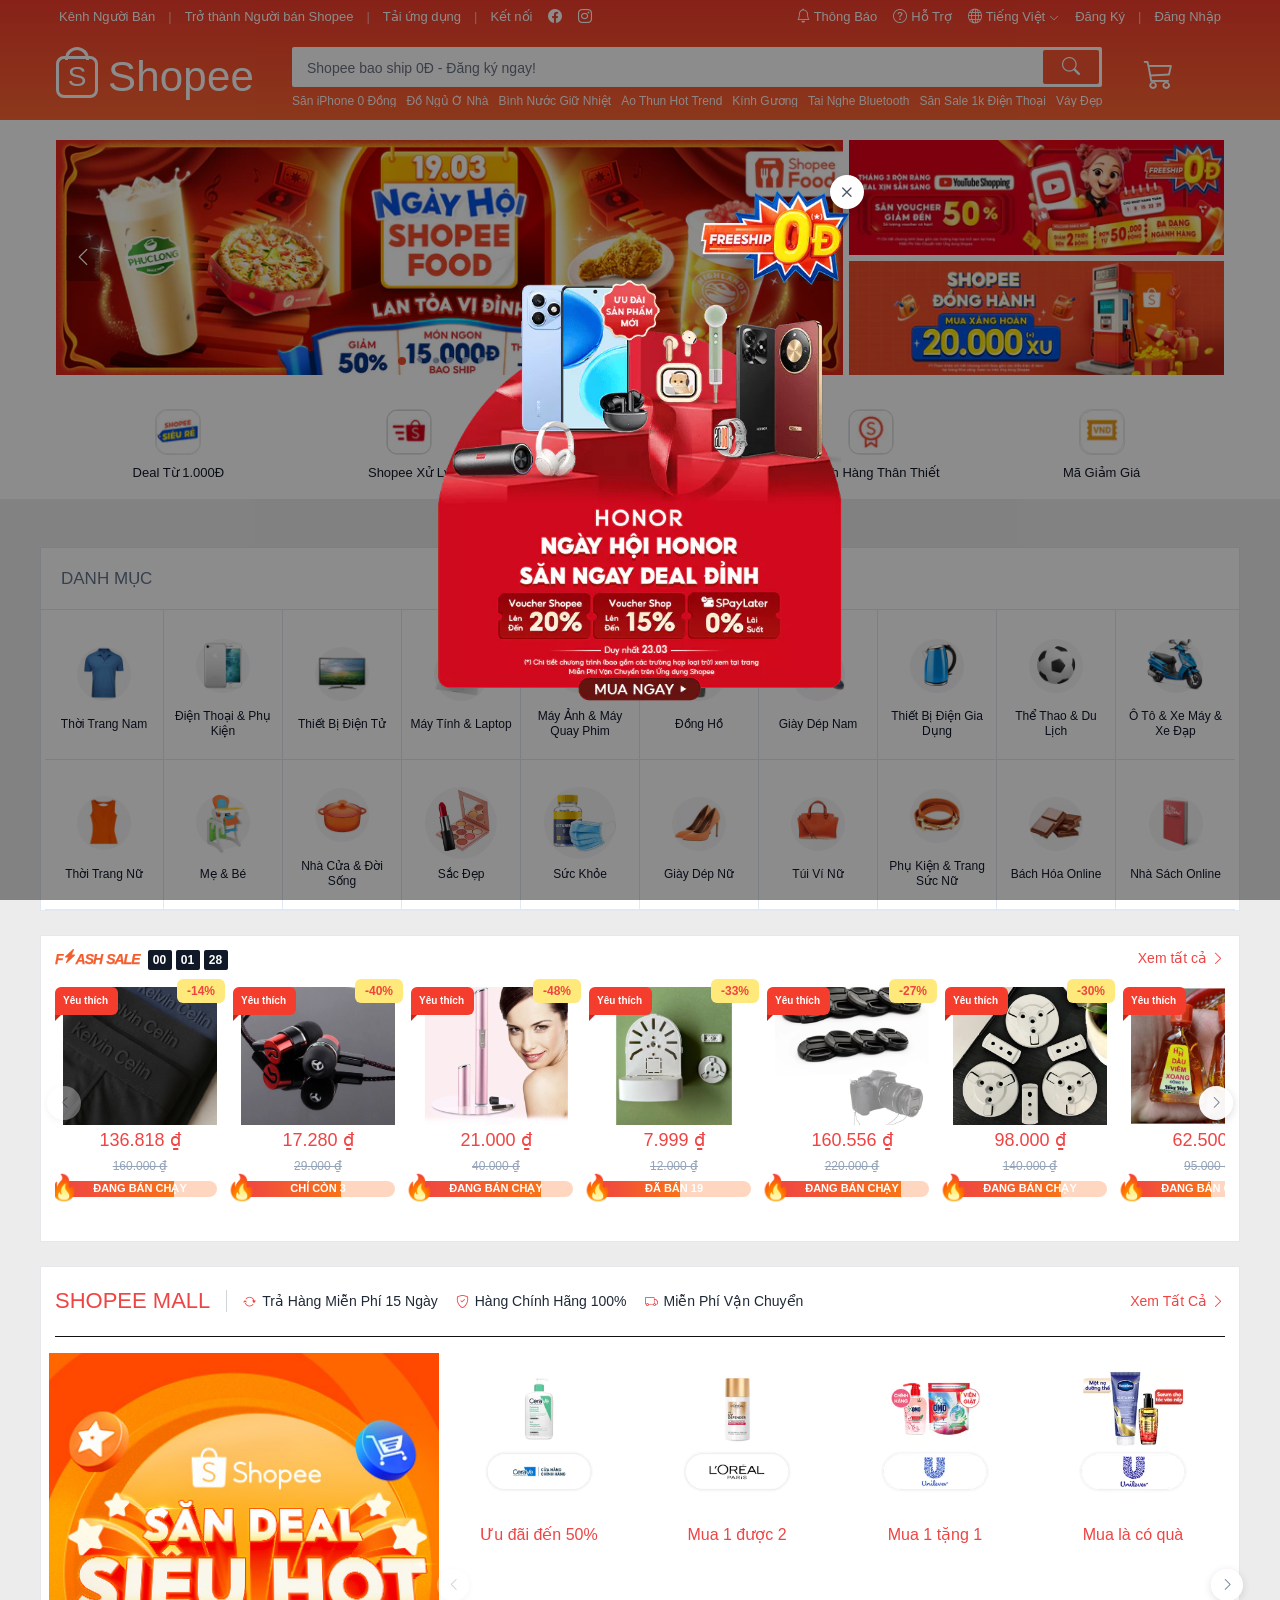
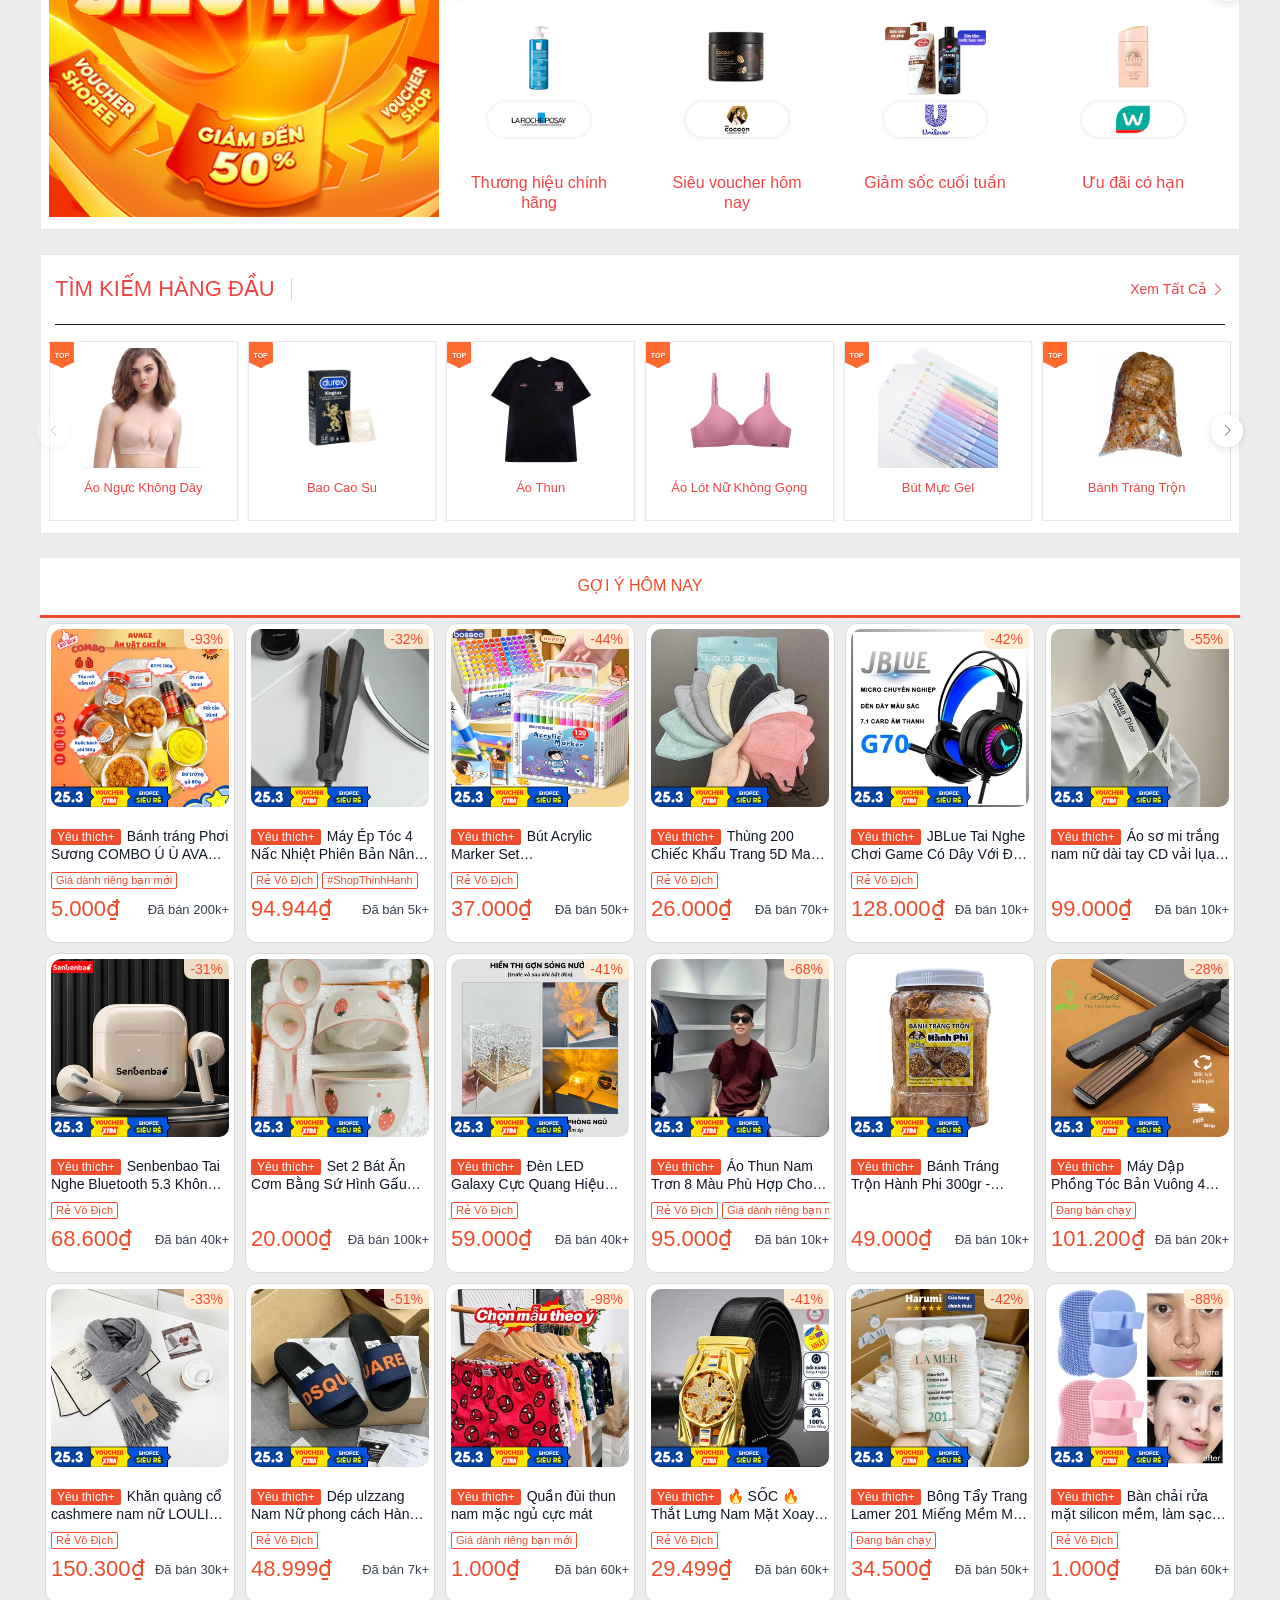
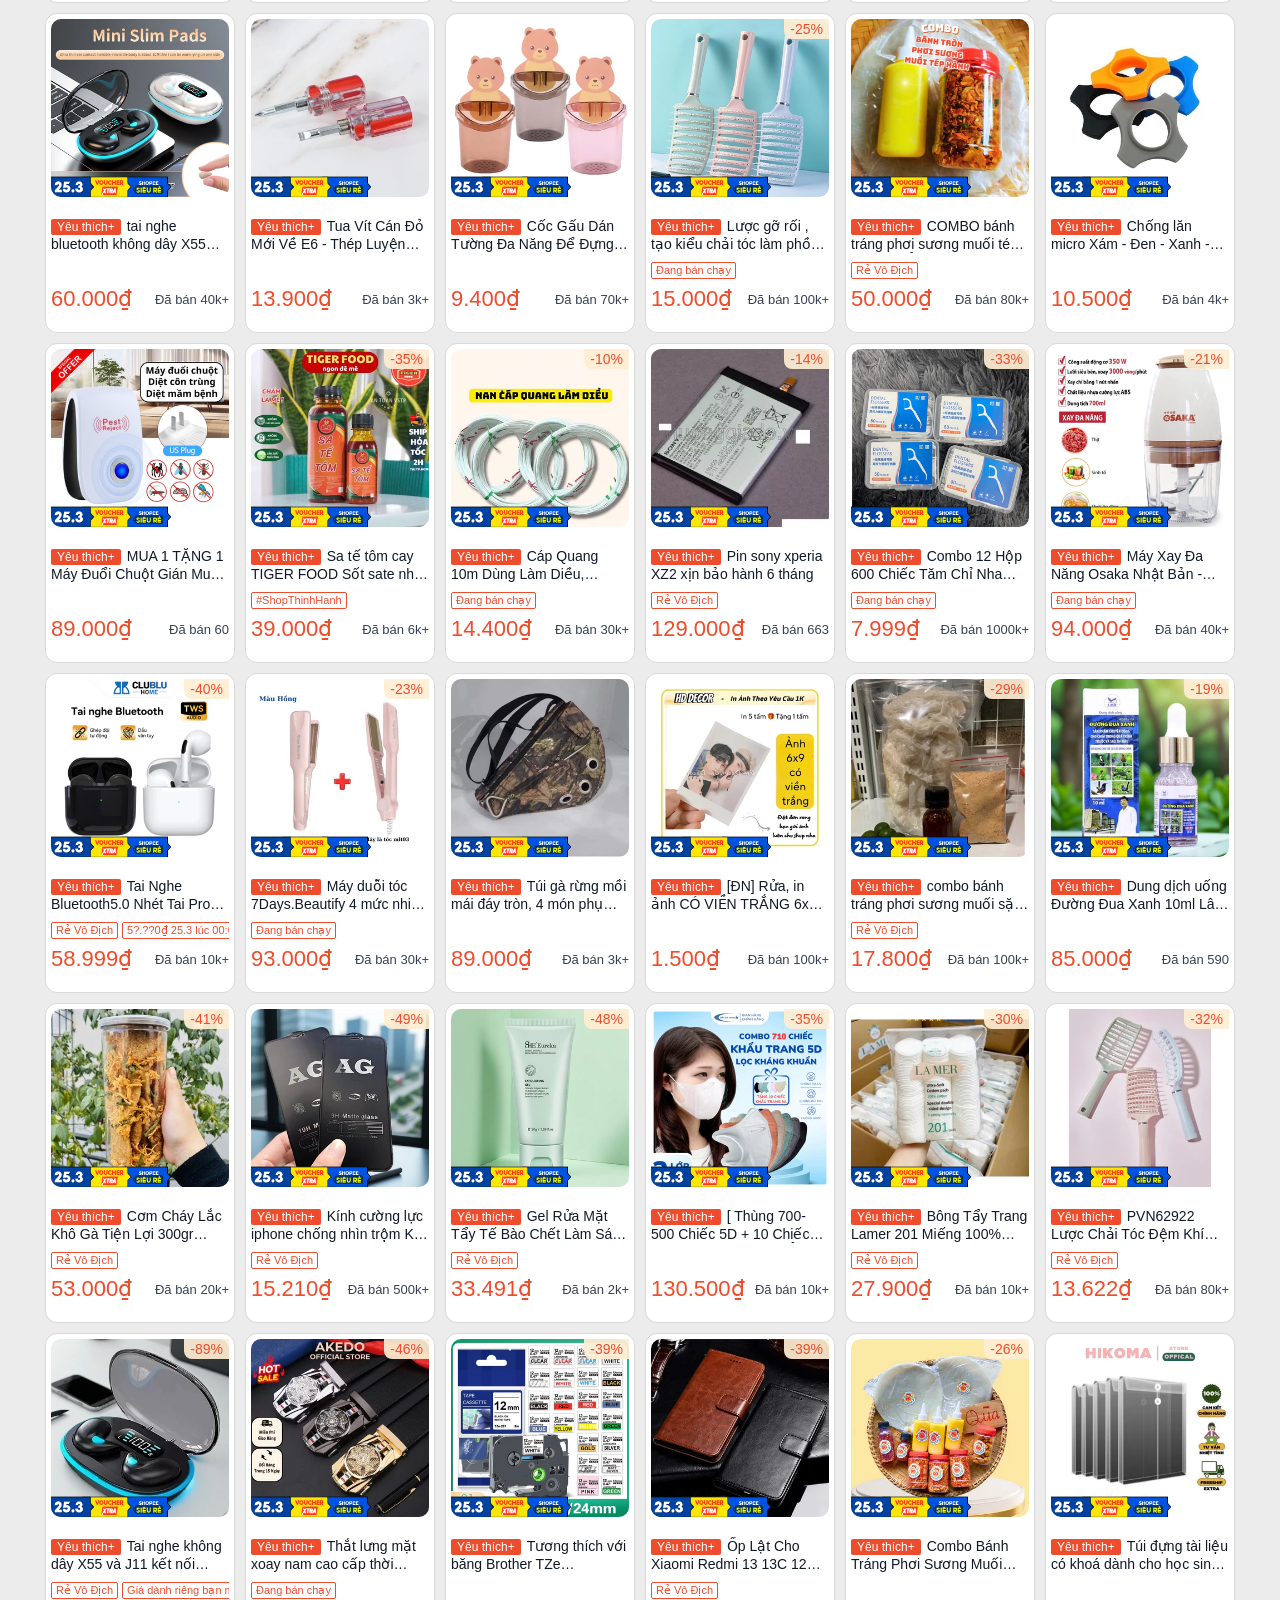
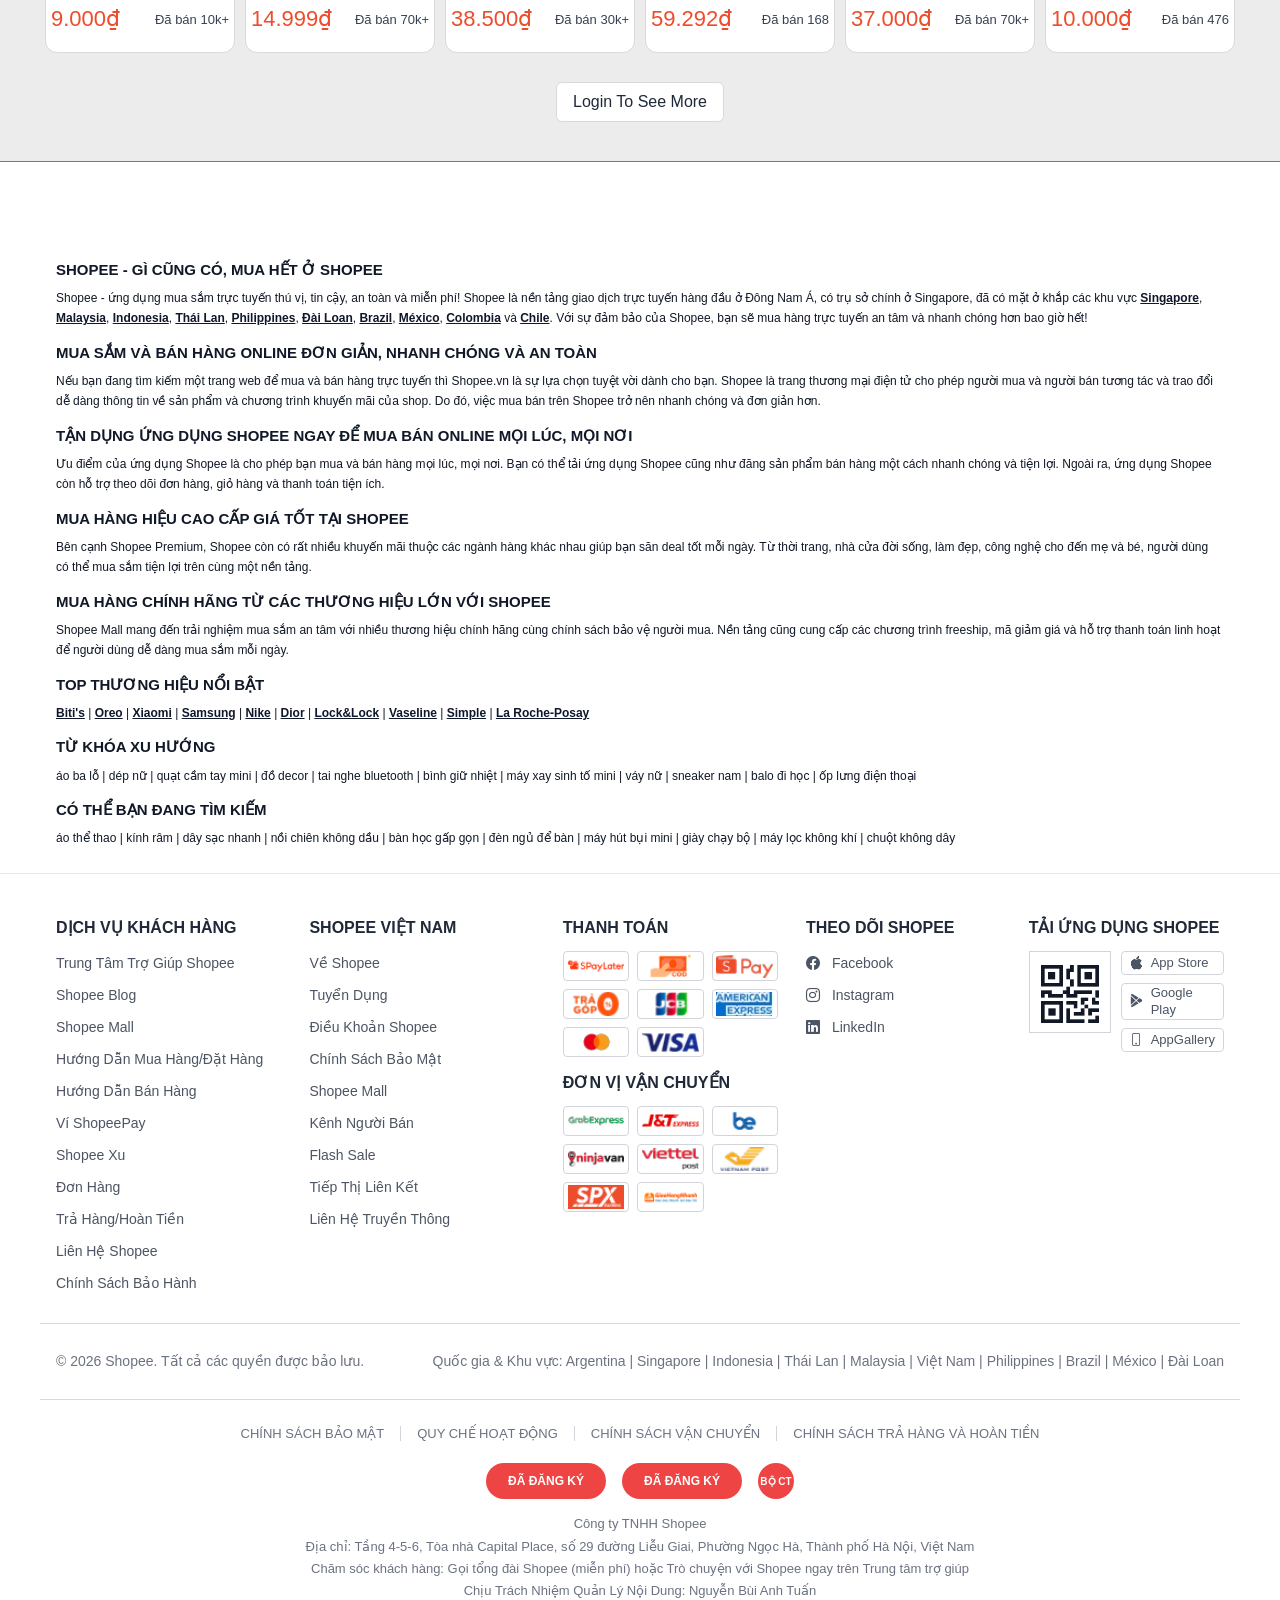
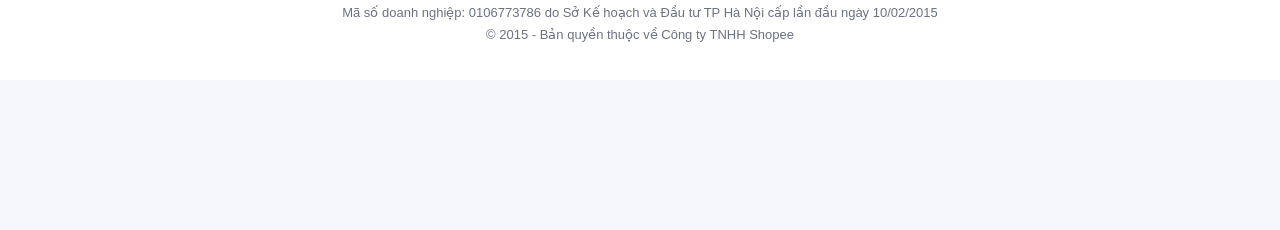
==== commit 90c8d769: "update mobile header and slider behavior" ====
--- a/index.html
+++ b/index.html
@@ -139,9 +139,14 @@
           </nav>
         </div>
 
-        <a href="#" class="cart" aria-label="Giỏ hàng"
-          ><i class="bi bi-cart3"></i
-        ></a>
+        <div class="header-actions" aria-label="Tác vụ nhanh">
+          <a href="#" class="cart" aria-label="Giỏ hàng"
+            ><i class="bi bi-cart3"></i
+          ></a>
+          <a href="#" class="header-account" aria-label="Tài khoản"
+            ><i class="bi bi-person"></i
+          ></a>
+        </div>
       </div>
     </header>
 
--- a/asset/css/main.css
+++ b/asset/css/main.css
@@ -512,12 +512,30 @@
 
 .cart {
   font-size: 30px;
+  display: inline-flex;
+  align-items: center;
+  transform: translateY(-2px);
+  margin: 0;
+}
+
+.header-actions {
   justify-self: end;
   display: inline-flex;
   align-items: center;
-  transform: translateY(-2px);
-  margin-left: 0;
+  gap: 16px;
   margin-right: 50px;
+}
+
+.header-actions a {
+  color: inherit;
+}
+
+.header-account {
+  display: none;
+  align-items: center;
+  justify-content: center;
+  font-size: 28px;
+  line-height: 1;
 }
 
 .home-hero {
@@ -1214,6 +1232,11 @@
   display: grid;
   gap: 8px;
   align-content: start;
+}
+
+.promo-card--placeholder {
+  visibility: hidden;
+  pointer-events: none;
 }
 
 .promo-card img {
--- a/asset/css/responsive.css
+++ b/asset/css/responsive.css
@@ -15,52 +15,79 @@
   }
 
   .home-main {
-    padding-top: 96px;
+    padding-top: 72px;
   }
 
   .header-main {
-    grid-template-columns: 1fr;
+    min-height: 64px;
+    grid-template-columns: minmax(0, 1fr) auto;
     gap: 12px;
-    padding: 14px 0;
+    padding: 10px 12px;
   }
 
   .brand {
-    gap: 8px;
-  }
-
-  .brand-icon {
-    width: 36px;
-    height: 36px;
+    display: none;
+  }
+
+  .search-area {
+    width: 100%;
+    gap: 0;
+    justify-self: stretch;
+    padding-left: 0;
+    padding-right: 0;
+  }
+
+  .search-form {
+    width: 100%;
+    padding: 2px;
+    border-radius: 3px;
+    grid-template-columns: 1fr 38px;
+  }
+
+  .search-form input {
+    min-height: 31px;
+    font-size: 15px;
+  }
+
+  .search-form button {
+    min-height: 31px;
+    border-radius: 2px;
+    font-size: 15px;
+  }
+
+  .search-form button i {
+    font-size: 15px;
+  }
+
+  .hot-keywords {
+    display: none;
+  }
+
+  .header-actions {
+    margin-right: 0;
+    gap: 12px;
+    padding-right: 0;
+  }
+
+  .cart,
+  .header-account {
+    display: inline-flex;
     font-size: 24px;
-  }
-
-  .brand-icon::before {
-    top: -10px;
-    width: 15px;
-    height: 8px;
-  }
-
-  .brand-text {
-    font-size: 32px;
-  }
-
-  .search-form input {
-    font-size: 15px;
-  }
-
-  .hot-keywords {
-    gap: 8px;
-    font-size: 11px;
+    line-height: 1;
+    transform: none;
   }
 
   .cart {
-    justify-self: end;
+    margin-right: 0;
+  }
+
+  .header-account {
     margin-right: 0;
   }
 
   .hero-grid {
     --hero-media-height: 180px;
-    grid-template-columns: minmax(0, 2fr) minmax(0, 1fr);
+    grid-template-columns: 1fr;
   }
 
   .hero-slider {
@@ -87,9 +114,7 @@
   }
 
   .hero-ads {
-    height: var(--hero-media-height);
-    grid-template-columns: none;
-    grid-template-rows: 1fr 1fr;
+    display: none;
   }
 
   .hero-features {
@@ -101,10 +126,40 @@
     height: 30px;
   }
 
+  .category-page-grid {
+    width: 100%;
+    grid-template-columns: repeat(4, minmax(0, 1fr));
+    grid-template-rows: repeat(2, auto);
+  }
+
+  .category-card {
+    width: auto;
+    height: auto;
+    min-height: 138px;
+    padding: 8px 4px;
+    gap: 6px;
+  }
+
+  .category-card img {
+    width: 64px;
+    height: 64px;
+  }
+
+  .category-card p {
+    font-size: 11px;
+    line-height: 1.25;
+  }
+
   .flash-card {
-    width: 170px;
-    height: 248px;
-    flex-basis: 170px;
+    width: var(--flash-card-width);
+    min-height: 232px;
+    height: auto;
+    flex-basis: var(--flash-card-width);
+    grid-template-rows: 128px auto auto auto;
+  }
+
+  .flash-card img {
+    height: 128px;
   }
 
   .flash-title span,
@@ -124,6 +179,12 @@
 
   .flash-sale-viewport {
     width: 100%;
+  }
+
+  .flash-sale-section {
+    --flash-gap: 8px;
+    --flash-card-width: calc((100% - var(--flash-gap)) / 2);
+    padding: 12px 8px 14px;
   }
 
   .flash-arrow.prev {
